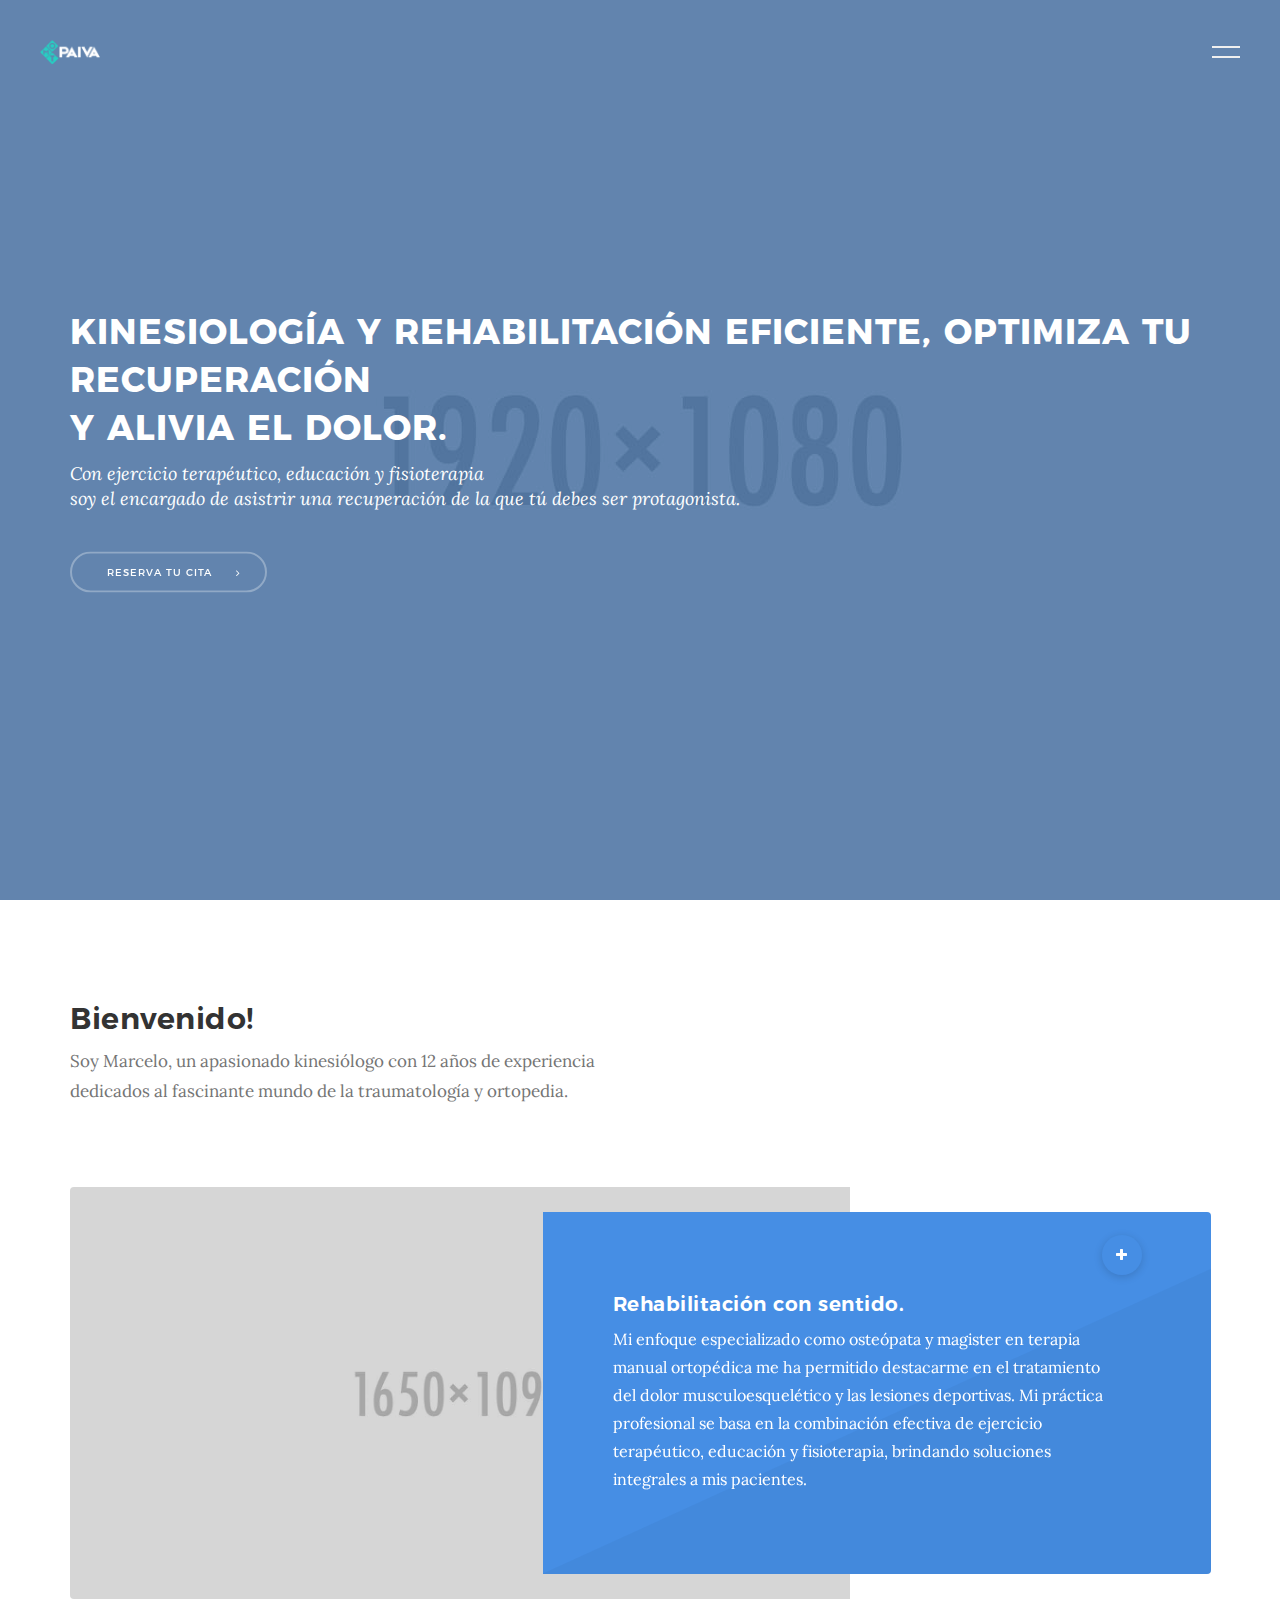
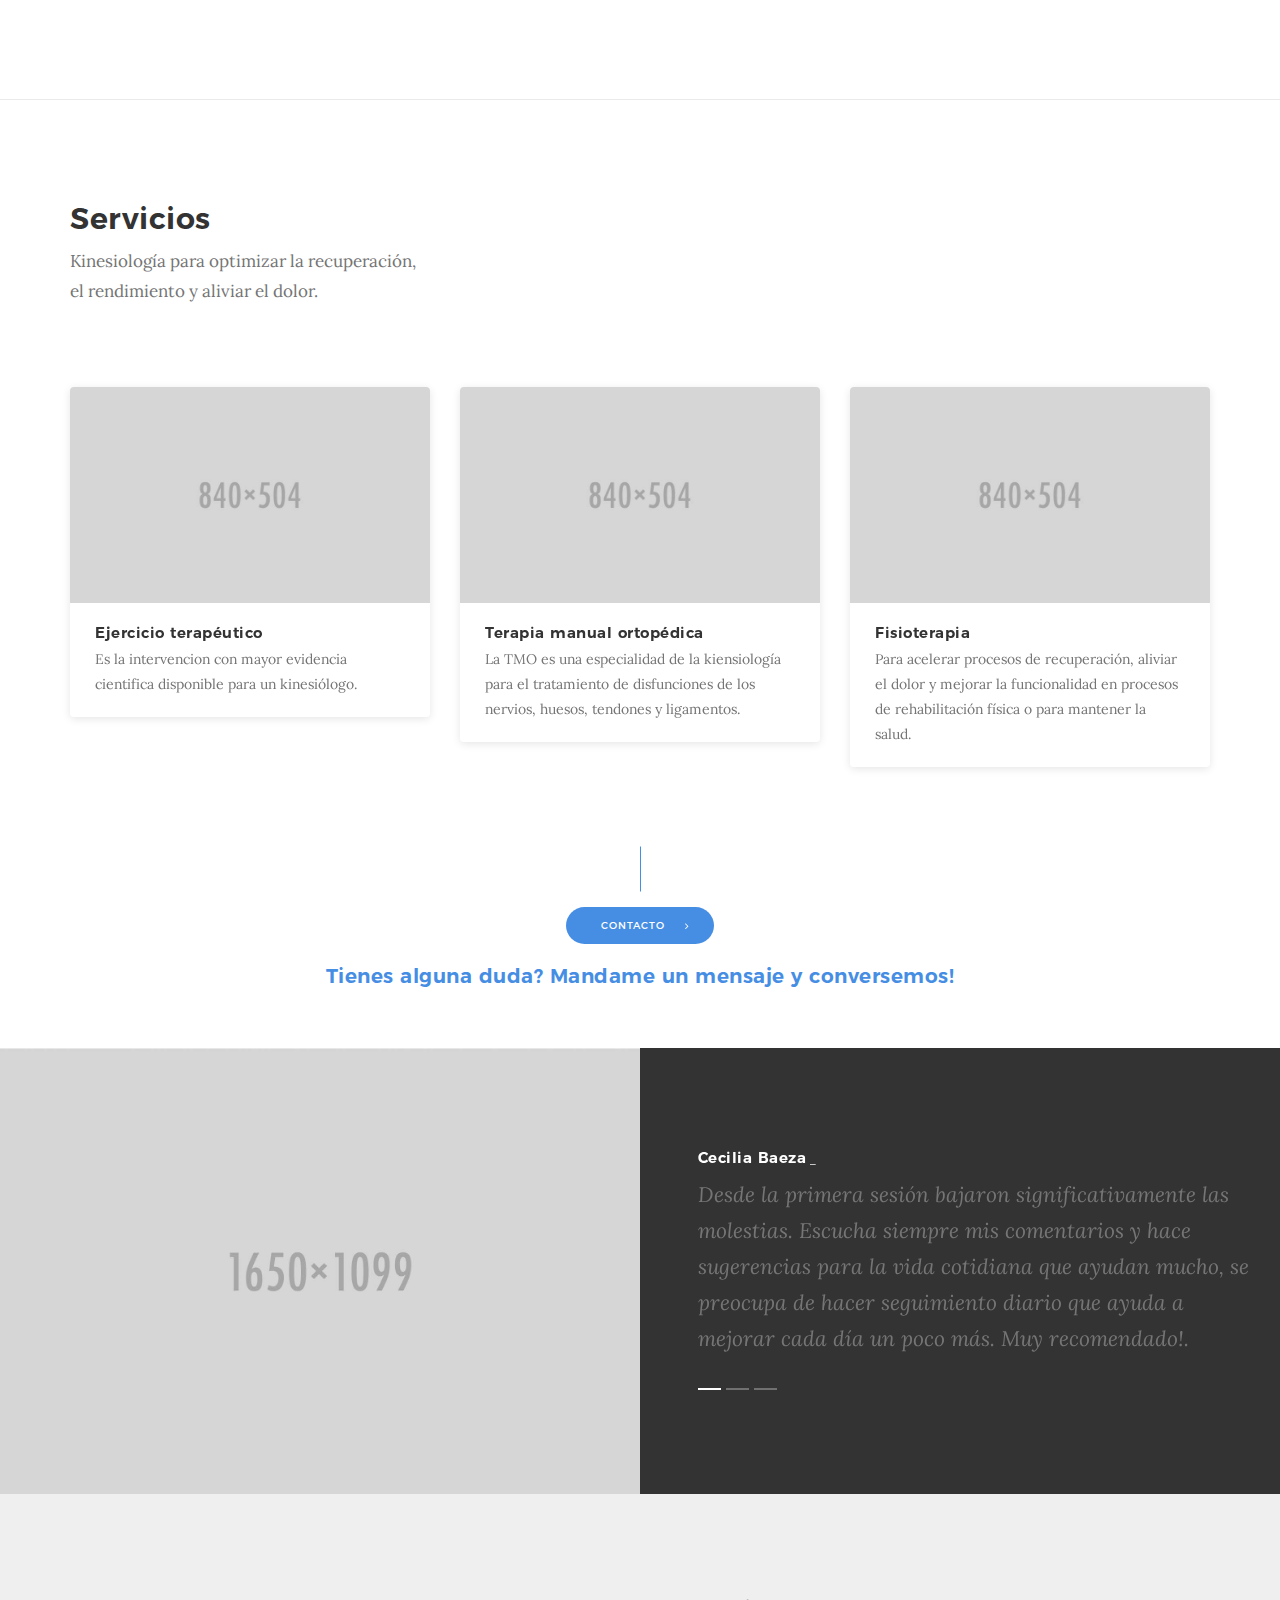
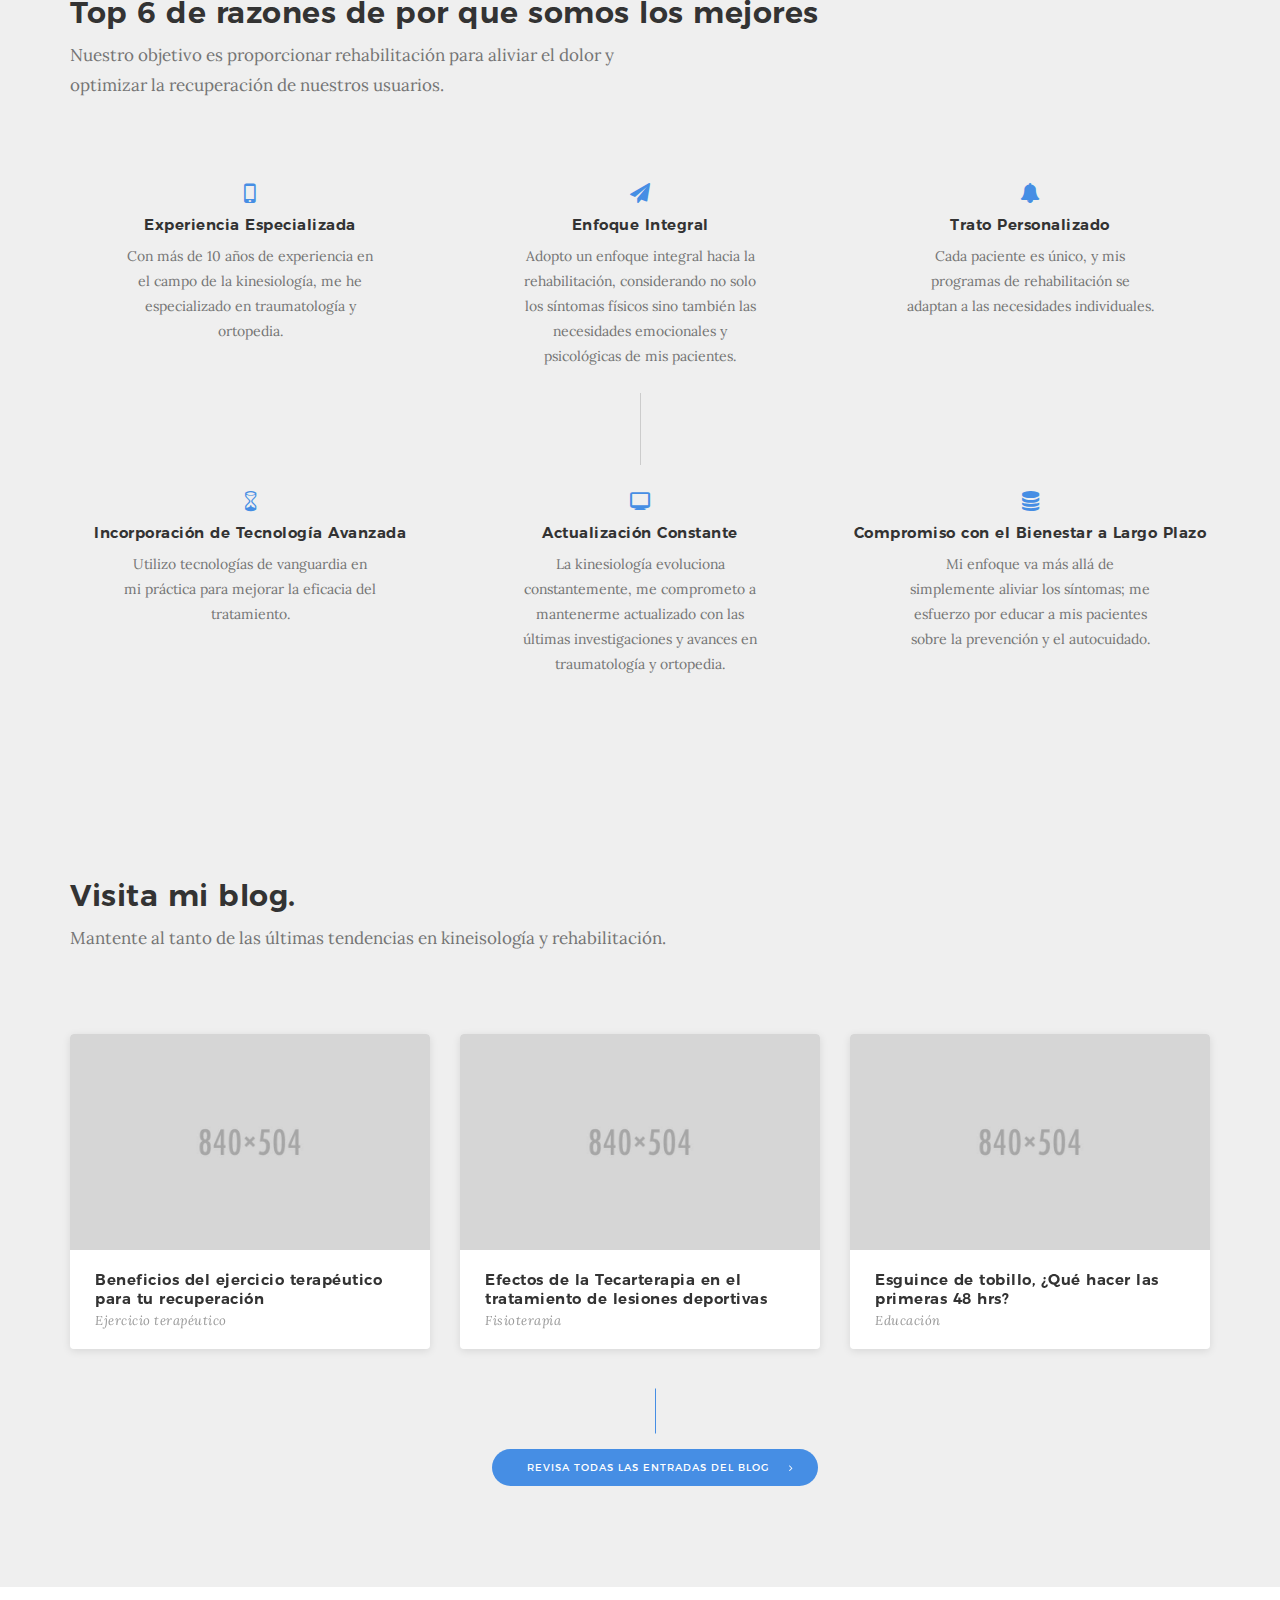
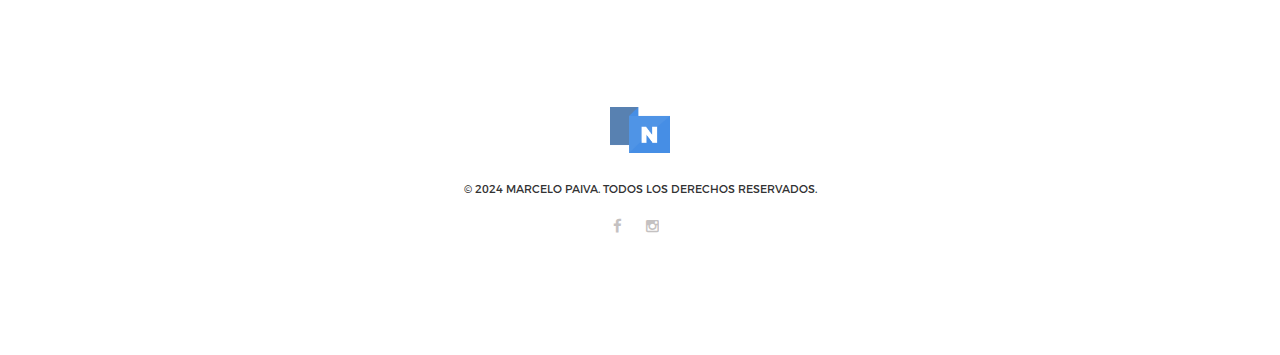
==== index.html @ 10456262 "first commit" ====
<!DOCTYPE html>
<html lang="en">

<head>
   <!-- Metas -->
   <meta charset="utf-8">
   <title>Kinesiólogo Marcelo Paiva</title>
   <meta name="description" content="kinesiología y rehabilitación con sentido">
   <meta name="viewport" content="width=device-width, initial-scale=1">
   <!-- Css -->
   <link href="css/bootstrap.css" rel="stylesheet" type="text/css" media="all" />
   <link href="css/base.css" rel="stylesheet" type="text/css" media="all" />
   <link href="css/main.css" rel="stylesheet" type="text/css" media="all" />
   <link href="css/owl-carousel/owl.carousel.css" rel="stylesheet" media="all" />
   <link href="css/owl-carousel/owl.theme.css" rel="stylesheet" media="all" />
   <link href="css/venobox.css" type="text/css" rel="stylesheet" media="all" />
   <link href="css/fonts.css" rel="stylesheet" type="text/css" media="all" />
</head>

<body class="stop-scroll">

   <!-- Preloader -->
   <div class="loader">
      <!-- Preloader inner -->
      <div class="loader-inner">
         <h4>Cargando...</h4>
      </div>
      <!-- End preloader inner -->
   </div>
   <!-- End preloader-->

   <!--Wrapper-->
   <div id="wrapper">
      <!--Inner wrapper-->
      <div class="inner-wrapper">
         <div class="mask-canvas"></div>
         <!--Offset navigation-->
         <aside class="offest-nav-canvas ">
            <!--Main navigation-->
            <nav class="main-nav">
               <ul class="menu">
                  <li><a href="index.html">Home</a></li>
                  <li><a href="about.html">Acerca de</a></li>
                  <li><a href="services.html">Servicios</a></li>
                  <li><a href="portfolio.html">Portafolio</a></li>
                  <li><a href="contact.html">Contacto</a></li>
               </ul>
            </nav>
            <!--End main navigation-->
            <!--Socials navigation-->
            <div class="socials-nav">
               <ul class="socials">
                  <li><a href="#"><i class="icon-facebook"></i></a></li>
                  <li><a href="#"><i class="icon-vimeo"></i></a></li>
                  <li><a href="#"><i class="icon-twitter"></i></a></li>
                  <li><a href="#"><i class="icon-instagram"></i></a></li>
               </ul>
            </div>
            <!--End socials navigation-->
         </aside>
         <!--End offset navigation-->

         <!--Hero section-->
         <section class="hero index">
            <!--Header-->
            <header class="header">
               <div class="logo left-part">
                  <a href="index.html">
                     <img alt="" src="img/logo/logo.png">
                  </a>
               </div>
               <div class="toggle-navigation right-part">
                  <div class="toggle-nav-canvas">
                     <a href="#">
                        <div class="lines"></div>
                     </a>
                  </div>
               </div>
            </header>
            <!--End header-->
            <!--Inner hero-->
            <div class="inner-hero">
               <!--Video-->
               <div class="video">
                  <video autoplay loop class="fillWidth" id="video" poster="img/site/next-poster.jpg">
                     <source src="video/next.webm" type="video/webm">
                     <source src="video/next.ogv" type="video/ogg">
                     <source src="video/nex.mp4" type="video/mp4">
                  </video>
               </div>
               <!--End video-->
               <!--Overlay-->
               <div class="overlay-hero"></div>
               <!--End overlay-->
               <!--Container-->
               <div class="container hero-text index">
                  <!--Row-->
                  <div class="row">
                     <div class="col-sm-12 ">
                        <h1 class="mb-10 uppercase">kinesiología y rehabilitación <span>eficiente, </span>optimiza tu
                           recuperación
                           <br>
                           y alivia el <span>dolor</span>.
                        </h1>
                        <p>Con ejercicio terapéutico, educación y fisioterapia <br>
                           soy el encargado de asistrir una recuperación de la que tú debes ser protagonista.
                        </p>
                        <a class="but brd mt-40" href="#">Reserva tu cita <span class="arrow left"><i
                                 class="icon-angle-right"></i></span></a>
                     </div>
                  </div>
                  <!--End row-->
               </div>
               <!--End container-->
            </div>
            <!--End inner hero-->
         </section>
         <!--End hero section-->

         <!--About  section-->
         <section class="about pt-100 pb-20">
            <!--Container-->
            <div class="container">
               <!--Row-->
               <div class="row">
                  <div class="col-sm-12 ">
                     <div class="main-lead mb-80">
                        <h3 class="mb-10">Bienvenido!</h3>
                        <p>Soy Marcelo, un apasionado kinesiólogo con 12 años de experiencia <br>
                           dedicados al fascinante mundo de la traumatología y ortopedia.
                        </p>
                     </div>
                  </div>
               </div>
               <!--End row-->
            </div>
            <!--End container-->
            <!--Container-->
            <div class="container inline-content split-container">
               <!--Row-->
               <div class="row">
                  <div class="col-md-8 img-content radius">
                     <div class="img-block">
                        <div class="background-img">
                           <img alt="" src="img/site/1.jpg">
                        </div>
                     </div>
                  </div>
                  <div class="col-md-7 col-md-push-5 intro-content push-right">
                     <div class="inner-content">
                        <h2 class="mb-10">Rehabilitación con sentido.</h2>
                        <p>Mi enfoque especializado como osteópata y magister en terapia manual ortopédica me ha
                           permitido destacarme en el tratamiento del dolor musculoesquelético y las lesiones deportivas.
                           Mi práctica profesional se basa en la combinación efectiva de ejercicio terapéutico, educación y
                           fisioterapia, brindando soluciones integrales a mis pacientes.</p>
                        <a class="plus-btn" href="about.html"><i class="icon-plus"></i></a>
                     </div>
                  </div>
               </div>
               <!--End row-->
            </div>
            <!--End container-->
            <hr class="mt-100 mb-100">
            <!--Container-->
            <div class="container">
               <!--Row-->
               <div class="row">
                  <div class="col-sm-12 ">
                     <div class="main-lead mb-80">
                        <h3 class="mb-10">Servicios</h3>
                        <p>Kinesiología para optimizar la recuperación, <br>
                           el rendimiento y aliviar el dolor.
                        </p>
                     </div>
                  </div>
               </div>
               <!--End row-->
            </div>
            <!--End container-->
            <!--Container-->
            <div class="container inline-content">
               <!--Row-->
               <div class="row">
                  <div class="col-sm-4">
                     <!--box-->
                     <div class="box">
                        <div class="box-img">
                           <img src="img/site/2.jpg" alt="">
                        </div>
                        <div class="box-content">
                           <h3 class="mb-5">Ejercicio terapéutico </h3>
                           <p>Es la intervencion con mayor evidencia cientifica disponible para un kinesiólogo.</p>
                        </div>
                        <a class="link" href="services.html"></a>
                        <a class="more" href="services.html">
                           <span>
                              <i class="icon-plus"></i>
                           </span>
                        </a>
                     </div>
                     <!--End box-->
                  </div>
                  <div class="col-sm-4">
                     <!--box-->
                     <div class="box">
                        <div class="box-img">
                           <img src="img/site/3.jpg" alt="">
                        </div>
                        <div class="box-content">
                           <h3 class="mb-5">Terapia manual ortopédica</h3>
                           <p>La TMO es una especialidad de la kiensiología para el tratamiento de disfunciones de los nervios, huesos, tendones y ligamentos.</p>
                        </div>
                        <a class="link" href="services.html"></a>
                        <a class="more" href="services.html">
                           <span>
                              <i class="icon-plus"></i>
                           </span>
                        </a>
                     </div>
                     <!--End box-->
                  </div>
                  <div class="col-sm-4">
                     <!--box-->
                     <div class="box">
                        <div class="box-img">
                           <img src="img/site/4.jpg" alt="">
                        </div>
                        <div class="box-content">
                           <h3 class="mb-5">Fisioterapia</h3>
                           <p>Para acelerar procesos de recuperación, aliviar el dolor y mejorar la funcionalidad en procesos de rehabilitación física o para mantener la salud.</p>
                        </div>
                        <a class="link" href="services.html"></a>
                        <a class="more" href="services.html">
                           <span>
                              <i class="icon-plus"></i>
                           </span>
                        </a>
                     </div>
                     <!--End box-->
                  </div>
               </div>
               <!--End row-->
            </div>
            <!--End container-->
         </section>
         <!--End about  section-->

         <!--Quote section-->
         <section class="quote quote-content text-center mt-80 mb-60">
            <!--Container-->
            <div class="container">
               <!--Row-->
               <div class="row">
                  <div class="quote-box">
                     <div class="col-md-12">
                        <a class="but opc mt-40 line" href="#">Contacto<span class="arrow left"><i
                                 class="icon-angle-right"></i></span></a>
                        <h4 class="mt-20">Tienes alguna duda? Mandame un mensaje y conversemos!</h4>
                     </div>
                  </div>
               </div>
               <!--End row-->
            </div>
            <!--End container-->
         </section>
         <!--End quote section-->

         <!--Testimonials section-->
         <section class="testimonials split-container">
            <div class="img-content col-md-6  absolute-left">
               <div class="background-img">
                  <img alt="" src="img/site/5.jpg" />
               </div>
            </div>
            <div class="col-md-6 col-md-push-6 pt-100 pb-100 bg-dark">
               <!--Split push-->
               <div class="split-push">
                  <ul id="testimonial-carousel">
                     <li>
                        <div class="block-quote">
                           <h6 class=" mb-10">Cecilia Baeza<span> &lowbar; </span></h6>
                           <blockquote>Desde la primera sesión bajaron significativamente las molestias. Escucha siempre mis comentarios y hace sugerencias para la vida cotidiana que ayudan mucho, se preocupa de hacer seguimiento diario que ayuda a mejorar cada día un poco más. Muy recomendado!. </blockquote>
                        </div>
                     </li>
                     <li>
                        <div class="block-quote">
                           <h6 class=" mb-10">Juan Felipe Beneyto<span> &lowbar; </span></h6>
                           <blockquote>Excelente experiencia! No solo por la gran atención y la estructura tecnológica . Marcelo también hace seguimiento y apoyo post terapia para asegurar buenos resultados e incorporarse rápidamente a los deportes o vida cotidiana. </blockquote>
                        </div>
                     </li>
                     <li>
                        <div class="block-quote">
                           <h6 class=" mb-10">Hudson Oliveira da Silva<span> &lowbar; </span></h6>
                           <blockquote>Marcelo es un excelente profesional y me viene ayudando mucho con mis lesiones lumbares. Siempre al día con distintas técnicas y con un seguimiento impresionante. Recomiendo sin dudas su trabajo. </blockquote>
                        </div>
                     </li>
                  </ul>
               </div>
               <!--End split push-->
            </div>
         </section>
         <!--End testimonials section-->

         <!--Expertise section-->
         <section class="expertise bg-grey pt-100 pb-100">
            <!--Container-->
            <div class="container">
               <!--Row-->
               <div class="row">
                  <div class="col-sm-12 ">
                     <div class="main-lead mb-80">
                        <h3 class="mb-10">Top 6 de razones de por que somos los mejores</h3>
                        <p>Nuestro objetivo es proporcionar rehabilitación para aliviar el dolor y
                           <br>optimizar la recuperación de nuestros usuarios.
                        </p>
                     </div>
                  </div>
               </div>
               <!--End row-->
            </div>
            <!--End container-->
            <!--Container-->
            <div class="container">
               <!--Row-->
               <div class="row">
                  <div class="col-sm-4">
                     <div class="expertise-block text-center">
                        <i class="icon-mobile-1"></i>
                        <h6 class="mb-10">Experiencia Especializada</h6>
                        <p>Con más de 10 años de experiencia en el campo de la kinesiología, me he especializado en traumatología y ortopedia.</p>
                     </div>
                  </div>
                  <div class="col-sm-4">
                     <div class="expertise-block text-center">
                        <i class="icon-paper-plane"></i>
                        <h6 class="mb-10">Enfoque Integral</h6>
                        <p>Adopto un enfoque integral hacia la rehabilitación, considerando no solo los síntomas físicos sino también las necesidades emocionales y psicológicas de mis pacientes.</p>
                     </div>
                  </div>
                  <div class="col-sm-4">
                     <div class="expertise-block text-center">
                        <i class="icon-bell-alt"></i>
                        <h6 class="mb-10">Trato Personalizado</h6>
                        <p>Cada paciente es único, y mis programas de rehabilitación se adaptan a las necesidades individuales.</p>
                     </div>
                  </div>
               </div>
               <!--End row-->
            </div>
            <!--End container-->
            <!--Container-->
            <div class="container">
               <!--Row-->
               <div class="row">
                  <div class="col-md-12">
                     <div class='separator-line large clearfix mt-60 mb-60'></div>
                  </div>
               </div>
               <!--End row-->
            </div>
            <!--End container-->
            <!--Container-->
            <div class="container">
               <!--Row-->
               <div class="row">
                  <div class="col-sm-4">
                     <div class="expertise-block text-center">
                        <i class="icon-hourglass"></i>
                        <h6 class="mb-10">Incorporación de Tecnología Avanzada</h6>
                        <p>Utilizo tecnologías de vanguardia en mi práctica para mejorar la eficacia del tratamiento.</p>
                     </div>
                  </div>
                  <div class="col-sm-4">
                     <div class="expertise-block text-center">
                        <i class="icon-monitor"></i>
                        <h6 class="mb-10">Actualización Constante</h6>
                        <p>La kinesiología evoluciona constantemente, me comprometo a mantenerme actualizado con las últimas investigaciones y avances en traumatología y ortopedia.</p>
                     </div>
                  </div>
                  <div class="col-sm-4">
                     <div class="expertise-block text-center">
                        <i class="icon-database"></i>
                        <h6 class="mb-10">Compromiso con el Bienestar a Largo Plazo</h6>
                        <p>Mi enfoque va más allá de simplemente aliviar los síntomas; me esfuerzo por educar a mis pacientes sobre la prevención y el autocuidado.</p>
                     </div>
                  </div>
               </div>
               <!--End row-->
            </div>
            <!--End container-->
         </section>
         <!--End expertise section-->

         <!--Portfolio section-->
         <section class="portfolio bg-grey pt-100 pb-100">
            <!--Container-->
            <div class="container">
               <!--Row-->
               <div class="row">
                  <div class="col-sm-12 ">
                     <div class="main-lead mb-80">
                        <h3 class="mb-10">Visita mi blog.</h3>
                        <p>Mantente al tanto de las últimas tendencias en kineisología y rehabilitación.</p>
                     </div>
                  </div>
               </div>
               <!--End row-->
            </div>
            <!--End container-->
            <!--Container-->
            <div class="container ">
               <!--Row-->
               <div class="row">
                  <div class="col-sm-4">
                     <!--box-->
                     <div class="box work">
                        <div class="box-img">
                           <img src="img/portfolio/1.jpg" alt="">
                        </div>
                        <div class="box-content">
                           <h3>Beneficios del ejercicio terapéutico para tu recuperación<span>Ejercicio terapéutico</span></h3>
                        </div>
                        <a class="link" href="portfolio_single.html"></a>
                        <a class="venobox more" href="img/portfolio/1.jpg">
                           <span>
                              <i class="icon-search-6"></i>
                           </span>
                        </a>
                     </div>
                     <!--End box-->
                  </div>
                  <div class="col-sm-4">
                     <!--box-->
                     <div class="box work">
                        <div class="box-img">
                           <img src="img/portfolio/2.jpg" alt="">
                        </div>
                        <div class="box-content">
                           <h3>Efectos de la Tecarterapia en el tratamiento de lesiones deportivas<span>Fisioterapia</span></h3>
                        </div>
                        <a class="link" href="portfolio_single.html"></a>
                        <a class="venobox more" href="img/portfolio/2.jpg">
                           <span>
                              <i class="icon-search-6"></i>
                           </span>
                        </a>
                     </div>
                     <!--End box-->
                  </div>
                  <div class="col-sm-4">
                     <!--box-->
                     <div class="box work">
                        <div class="box-img">
                           <img src="img/portfolio/3.jpg" alt="">
                        </div>
                        <div class="box-content ">
                           <h3>Esguince de tobillo, ¿Qué hacer las primeras 48 hrs?<span>Educación</span>
                        </a>
                     </div>
                     <!--End box-->
                  </div>
               </div>
               <!--End row-->
            </div>
            <!--End container-->
            <!--Container-->
            <div class="container ">
               <!--Row-->
               <div class="row">
                  <div class="col-md-12 text-center">
                     <a class="but opc  mt-100 line" href="portfolio.html">Revisa todas las entradas del blog<span class="arrow left"><i
                              class="icon-angle-right"></i></span></a>
                  </div>
               </div>
               <!--End row-->
            </div>
            <!--End container-->
         </section>
         <!--End porfolio section-->

         <!--Footer-->
         <footer class="footer pt-120 pb-120">
            <a class="plus-btn" href="#top"><i class="icon-up-open"></i></a>
            <!--Container-->
            <div class="container ">
               <!--Row-->
               <div class="row">
                  <div class="col-md-12 text-center">
                     <div class="logo left-part">
                        <img alt="" src="img/logo.png">
                     </div>
                     <p class="mt-10">© 2024 Marcelo Paiva. Todos los derechos reservados.</p>
                     <ul class="socials mt-15">
                        <li><a href="https://www.facebook.com/kinepaiva/"><i class="icon-facebook"></i></a></li>
                        <li><a href="https://www.instagram.com/kinepaiva/"><i class="icon-instagram"></i></a></li>
                     </ul>
                  </div>
               </div>
               <!--End row-->
            </div>
            <!--End container-->
         </footer>
         <!--End footer-->

      </div>
      <!--End inner wrapper-->
   </div>
   <!-- End wrapper-->
   <!--Javascript-->
   <script src="js/jquery-1.12.4.min.js" type="text/javascript"></script>
   <script src="js/owl.carousel.js" type="text/javascript"></script>
   <script src="js/venobox.min.js" type="text/javascript"></script>
   <script src="js/script.js" type="text/javascript"></script>
   <!-- Google analytics -->
   <!-- End google analytics -->
</body>

</html>
---- css/base.css ----
/* Table of Content
==================================================
	1.Reset & Basics
	2.Basic Styles
	3.Typography
	4.Links
	5.Misc


/* Reset & Basics (Inspired by E. Meyers) */

*,
*:before,
*:after {
    -moz-box-sizing: border-box;
    -webkit-box-sizing: border-box;
    -ms-box-sizing: border-box;
    -o-box-sizing: border-box;
}
* {
    margin: 0;
    padding: 0;
}
html,
body,
div,
span,
applet,
object,
iframe,
h1,
h2,
h3,
h4,
h5,
h6,
p,
blockquote,
pre,
a,
abbr,
acronym,
address,
big,
cite,
code,
dfn,
em,
img,
ins,
kbd,
q,
s,
samp,
small,
strike,
strong,
sub,
sup,
tt,
var,
b,
u,
i,
center,
dl,
dt,
dd,
ol,
ul,
li,
fieldset,
form,
label,
legend,
table,
caption,
tbody,
tfoot,
thead,
tr,
th,
td,
article,
aside,
canvas,
details,
embed,
figure,
figcaption,
footer,
header,
hgroup,
menu,
nav,
output,
ruby,
section,
summary,
time,
mark,
audio,
video {
    margin: 0;
    padding: 0;
    border: 0;
    font-size: 100%;
    font: inherit;
    vertical-align: baseline;
    text-decoration: none;
}
article,
aside,
details,
figcaption,
figure,
footer,
header,
hgroup,
menu,
nav,
section {
    display: block;
}
ol,
ul {
    list-style: none;
}
blockquote,
q {
    quotes: none;
}
blockquote:before,
blockquote:after,
q:before,
q:after {
    content: '';
    content: none;
}
table {
    border-collapse: collapse;
    border-spacing: 0;
}
a,
a:hover,
a:active,
a:visited,
a:focus {
    text-decoration: none;
}
img {
    display: inline-block;
    vertical-align: middle;
    height: auto;
    max-width: 100%;
}
#map img {
    max-width: none;
}
a:focus {
    outline: 0;
}
iframe {
    width: 100%;
    frameborder: 0;
    display: inline-block;
}
/* End reset & basics (Inspired by E. Meyers) */


/*Basic Styles*/

body {
    background: #dddddd;
    font-family: "Lora-Regular", "Helvetica", "Arial", sans-serif;
    color: #757575;
    margin: 0;
    height: 100%;
    font-size: 14px;
}
.stop-scroll {
    overflow: hidden;
}
/*End basic styles*/


/* Typography and #Common style*/

h1,
h2,
h3,
h4,
h5,
h6 {
    color: #333333;
    letter-spacing: .5px;
}
h1,
h2,
h3,
h4,
h5,
h6,
.quote-content h4,
.block-table .table ul > li > span,
.fact h3,
.block-details ul li span {
    font-family: 'Montserrat-SemiBold', "Helvetica", "Arial", sans-serif;
}
.share-project h4 {
    font-family: 'Montserrat-Medium', "Helvetica", "Arial", sans-serif;
}
.menu > li,
.but,
.intro-content.relative h6,
.block-quote h6 span,
.block-table .table ul > li,
.team-info h6 span,
.skills-list h4,
.percentage span,
.social-project li,
.footer p {
    font-family: 'Montserrat-Regular', "Helvetica", "Arial", sans-serif;
}
.hero-text h1 {
    font-family: 'Montserrat-Bold', "Helvetica", "Arial", sans-serif;
}
.fact h3 span,
.process-block h6 span,
.box.work h3 span,
.loader-inner h4,
.block-price span.price,
.process-block span.big-digit {
    font-family: "Lora-Regular", "Helvetica", "Arial", sans-serif;
}
.loader-inner h4,
.hero-text p,
.block-quote blockquote,
.block-price span.per,
.fact h3 span,
.process-block h6 span,
.box.work h3 span,
.filter li,
.contact-block p {
    font-family: 'Lora-Italic', "Helvetica", "Arial", sans-serif;
}
em {
    font-style: italic;
}
strong {
    color: #2a2a2a;
}
small {
    font-size: 80%;
}
p {
    line-height: 25px;
    -webkit-transform: translateY(0);
    -moz-transform: translateY(0);
    -ms-transform: translateY(0);
    -o-transform: translateY(0);
}
.main-lead h3 {
    font-size: 30px;
}
.main-lead p {
    font-size: 17px;
    line-height: 30px;
}
.uppercase {
    text-transform: uppercase;
}
.inner-content {
    position: relative;
}
.brd_b {
    border-bottom: 1px solid #efefef;
}
.box {
    box-shadow: 0 2px 8px rgba(0, 0, 0, 0.1);
    -webkit-box-shadow: 0 2px 8px rgba(0, 0, 0, 0.1);
    -ms-box-shadow: 0 2px 8px rgba(0, 0, 0, 0.1);
    -moz-box-shadow: 0 2px 8px rgba(0, 0, 0, 0.1);
    -o-box-shadow: 0 2px 8px rgba(0, 0, 0, 0.1);
    background: #ffffff;
    border-radius: 4px;
    -webkit-border-radius: 4px;
    position: relative;
    overflow: hidden;
}
.box:hover {
    box-shadow: 0 5px 25px rgba(0, 0, 0, 0.1);
    -webkit-box-shadow: 0 5px 25px rgba(0, 0, 0, 0.1);
    -ms-box-shadow: 0 5px 25px rgba(0, 0, 0, 0.1);
    -moz-box-shadow: 0 5px 25px rgba(0, 0, 0, 0.1);
    -o-box-shadow: 0 5px 25px rgba(0, 0, 0, 0.1);
    transform: translateY(-1px);
    -webkit-transform: translateY(-1px);
    -ms-transform: translateY(-1px);
    -moz-transform: translateY(-1px);
    -o-transform: translateY(-1px);
}
.box.disable:hover {
    box-shadow: 0 2px 8px rgba(0, 0, 0, 0.1);
    -webkit-box-shadow: 0 2px 8px rgba(0, 0, 0, 0.1);
    transform: none;
    -webkit-transform: none;
    -ms-transform: none;
}
.box a.link {
    bottom: 0;
    left: 0;
    position: absolute;
    right: 0;
    top: 0;
    display: block;
    height: 100%;
    widows: 100%;
    background: #ffffff;
    opacity: 0;
}
.box a.more {
    background-color: #468ee4;
    border-radius: 50px;
    -webkit-border-radius: 50px;
    color: #ffffff;
    height: 40px;
    width: 40px;
    line-height: 42px;
    position: absolute;
    right: 0px;
    text-align: center;
    top: 30px;
    font-size: 12px;
    opacity: 0;
}
.box:hover a.more {
    right: 30px;
    opacity: 1;
}
.box.disable:hover a.more {
    right: 0px;
    opacity: 0;
}
.box-content {
    padding: 20px 25px;
}
.box-content p {
    transform: translate(0);
    -webkit-transform: translate(0);
    -moz-transform: translate(0);
    -ms-transform: translate(0);
    -o-transform: translate(0);
}
.box-content h3 {
    font-size: 15px;
    margin-right: 0 !important;
}
.separator-line {
    position: relative;
}
.separator-line:before {
    background: #cccccc;
    content: "";
    height: 72px;
    left: 50%;
    position: absolute;
    transform: translate(0%, -50%);
    -webkit-transform: translate(0%, -50%);
    -moz-transform: translate(0%, -50%);
    -ms-transform: translate(0%, -50%);
    -o-transform: translate(0%, -50%);
    width: 1px;
}
.separator-line.large:before {
    height: 72px;
    transform: translate(0%, -50%);
    -webkit-transform: translate(0%, -50%);
    -moz-transform: translate(0%, -50%);
    -ms-transform: translate(0%, -50%);
    -o-transform: translate(0%, -50%);
}
.separator-line.medium:before {
    height: 33px;
    background: #ffffff;
    transform: translate(0%, -50%);
    -webkit-transform: translate(0%, -50%);
    -moz-transform: translate(0%, -50%);
    -ms-transform: translate(0%, -50%);
    -o-transform: translate(0%, -50%);
}
input[type="text"]::-moz-placeholder,
input[type="email"]::-moz-placeholder,
textarea::-moz-placeholder,
input[type="text"]::-ms-placeholder,
input[type="email"]::-ms-placeholder,
textarea::-ms-placeholder {
    color: #999999;
}
section {
    position: relative;
}
.indent {
    text-indent: -999px;
    display: none;
}
/* End typography and common style*/


/*Links*/

a,
input[type="text"],
textarea,
nav.main-nav ul,
.lines:before,
.contact-form .submit,
.reply-form .submit,
.owl-page span,
.arrow,
.offest-nav-canvas,
.team-info,
.box,
.box a.more,
.team-socials,
.team-info h6,
.vbox-close,
.table,
.header .toggle-navigation .lines:after,
.header .toggle-navigation .lines:before {
    transition: all 0.3s ease 0s;
    -webkit-transition: all 0.3s ease 0s;
    -moz-transition: all 0.3s ease 0s;
    -ms-transition: all 0.3s ease 0s;
    -o-transition: all 0.3s ease 0s;
    -webkit-transform: translateZ(0);
    -moz-transform: translateZ(0);
    -ms-transform: translateZ(0);
    -o-transform: translateZ(0);
}
.but {
    padding: 12px 35px;
    text-transform: uppercase;
    display: inline-block;
    font-size: 10px;
    letter-spacing: 1px;
    border-radius: 40px;
    -webkit-border-radius: 40px;
    position: relative;
}
.but.line:before {
    background: #468ee4;
    content: "";
    height: 45px;
    left: 50%;
    position: absolute;
    top: -38px;
    transform: translate(0%, -50%);
    -webkit-transform: translate(0%, -50%);
    -moz-transform: translate(0%, -50%);
    -ms-transform: translate(0%, -50%);
    width: 1px;
}
.but.brd-o.line:before {
    background: #cccccc;
}
.but.brd {
    color: #ffffff;
    border: 2px solid rgba(255, 255, 255, .3);
}
.but.brd-o {
    color: #468ee4;
    border: 2px solid #468ee4;
}
.but.opc {
    color: #ffffff;
    border: none;
    background: #468ee4;
}
.but i {
    position: relative;
}
.but .arrow.left i {
    left: 15px;
}
.but .arrow.right i {
    right: 15px;
}
.but span {
    display: inline-block;
}
a:hover .arrow.left {
    transform: translate3d(6px, 0px, 0px);
    -ms-transform: translate3d(6px, 0px, 0px);
    -webkit-transform: translate3d(6px, 0px, 0px);
    -moz-transform: translate3d(6px, 0px, 0px);
}
a:hover .arrow.right {
    transform: translate3d(-6px, 0px, 0px);
    -ms-transform: translate3d(-6px, 0px, 0px);
    -webkit-transform: translate3d(-6px, 0px, 0px);
    -moz-transform: translate3d(-6px, 0px, 0px);
}
/*End links*/


/*Misc */

.pt-10 {
    padding-top: 10px !important;
}
.pb-10 {
    padding-bottom: 10px !important;
}
.pt-15 {
    padding-top: 15px !important;
}
.pb-15 {
    padding-bottom: 15px !important;
}
.pt-20 {
    padding-top: 20px !important;
}
.pb-20 {
    padding-bottom: 20px !important;
}
.pt-30 {
    padding-top: 30px !important;
}
.pb-30 {
    padding-bottom: 30px !important;
}
.pt-40 {
    padding-top: 40px !important;
}
.pb-40 {
    padding-bottom: 40px !important;
}
.pt-50 {
    padding-top: 50px !important;
}
.pb-50 {
    padding-bottom: 50px !important;
}
.pt-60 {
    padding-top: 60px !important;
}
.pb-60 {
    padding-bottom: 60px !important;
}
.pt-70 {
    padding-top: 70px !important;
}
.pb-70 {
    padding-bottom: 70px !important;
}
.pt-80 {
    padding-top: 80px !important;
}
.pb-80 {
    padding-bottom: 80px !important;
}
.pt-100 {
    padding-top: 100px !important;
}
.pb-100 {
    padding-bottom: 100px !important;
}
.pt-120 {
    padding-top: 120px !important;
}
.pb-120 {
    padding-bottom: 120px !important;
}
.pt-140 {
    padding-top: 140px !important;
}
.pb-140 {
    padding-bottom: 140px !important;
}
.pt-150 {
    padding-top: 150px !important;
}
.pb-150 {
    padding-bottom: 150px !important;
}
.pt-160 {
    padding-top: 160px !important;
}
.pb-160 {
    padding-bottom: 160px !important;
}
.mt-5 {
    margin-top: 5px !important;
}
.mb-5 {
    margin-bottom: 5px !important;
}
.mt-10 {
    margin-top: 10px !important;
}
.mb-10 {
    margin-bottom: 10px !important;
}
.mt-15 {
    margin-top: 15px !important;
}
.mb-15 {
    margin-bottom: 15px !important;
}
.mt-20 {
    margin-top: 20px !important;
}
.mb-20 {
    margin-bottom: 20px !important;
}
.mt-30 {
    margin-top: 30px !important;
}
.mb-30 {
    margin-bottom: 30px !important;
}
.mt-40 {
    margin-top: 40px !important;
}
.mb-40 {
    margin-bottom: 40px !important;
}
.mt-50 {
    margin-top: 50px !important;
}
.mb-50 {
    margin-bottom: 50px !important;
}
.mt-60 {
    margin-top: 60px !important;
}
.mb-60 {
    margin-bottom: 60px !important;
}
.mt-70 {
    margin-top: 70px !important;
}
.mb-70 {
    margin-bottom: 70px !important;
}
.mt-80 {
    margin-top: 80px !important;
}
.mb-80 {
    margin-bottom: 80px !important;
}
.mt-90 {
    margin-top: 90px !important;
}
.mb-90 {
    margin-bottom: 90px !important;
}
.mt-100 {
    margin-top: 100px !important;
}
.mb-100 {
    margin-bottom: 100px !important;
}
.mt-150 {
    margin-top: 150px !important;
}
.mb-150 {
    margin-bottom: 150px !important;
}
.mt-200 {
    margin-top: 200px !important;
}
.mb-200 {
    margin-bottom: 200px !important;
}
.bg-white {
    background: #ffffff;
}
.bg-dark {
    background: #333333;
}
.bg-grey {
    background: #efefef;
}
.bg-grey-light {
    background: #fafafa;
}
.pd-r0 {
    padding-right: 0 !important;
}
.pd-l0 {
    padding-left: 0 !important;
}
/*End misc */
---- css/main.css ----
/*
*	NEXT - MINIMAL MULTIPURPOSE HTML TEMPLATE (HTML version)
* 	Copyright 2016
* 	www.mutationmedia.net
* 	Created by : mutationthemes
*
*/


/* Table of Content
==================================================
	1.Preloader
	2.Site wrapper
	3.Aside and navigation
	4.Hero Section
	5.About section
	6.Quote section
	7.Testimonials section
	8.Services section
	9.Pricing section
	10.Client section
	11.Team section
	12.Facts section
	13.Skills section
	14.Process section
	15.Portfolio section
	16.Contact section
	17.Footer
	18.Media queries





/*Preloader*/

.loader {
    background: #ffffff;
    height: 100%;
    left: 0;
    position: fixed;
    right: 0;
    top: 0;
    z-index: 9999;
}
.loader-inner {
    height: 100%;
    left: 0;
    position: absolute;
    top: 50%;
    width: 100%;
    opacity: .9;
    text-align: center;
}
.loader-inner h4 {
    color: #333333;
    font-size: 13px;
    position: relative;
}


/*End preloader*/


/*Site wrapper*/

.wrapper {
    position: relative;
}
.inner-wrapper {
    background-color: #fff;
    margin: 2rem;
    width: inherit;
    backface-visibility: hidden;
    overflow: hidden;
    position: relative;
}


/*End site wrapper*/


/*Aside and navigation*/

.offest-nav-canvas {
    backface-visibility: hidden;
    background: #ffffff;
    bottom: 0;
    box-sizing: content-box;
    height: 100%;
    position: absolute;
    right: 0;
    top: 0;
    transform: translate3d(320px, 0px, 0px);
    -webkit-transform: translate3d(320px, 0px, 0px);
    -moz-transform: translate(320px, 0px);
    -moz-transform: translate3d(320px, 0px, 0px);
    -ms-transform: translate3d(320px, 0px, 0px);
    -ms-transform: translate(320px, 0px);
    width: 320px;
    z-index: 1001;
}
.mask-overlap .mask-canvas {
    backface-visibility: hidden;
    bottom: 0;
    cursor: pointer;
    display: block;
    left: 0;
    position: absolute;
    right: 0;
    top: 0;
    z-index: 1000;
}
.mask-canvas {
    background: rgba(45, 97, 158, 0.7) !important;
}
.offest-nav-canvas.show-nav {
    transform: translate3d(0px, 0px, 0px);
    -webkit-transform: translate3d(0px, 0px, 0px);
    -moz-transform: translate(0px, 0px);
    -moz-transform: translate3d(0px, 0px, 0px);
    -ms-transform: translate3d(0px, 0px, 0px);
    -ms-transform: translate(0, 0px);
}
.menu {
    padding: 70px 50px 35px 50px;
}
.menu > li {
    font-size: 10px;
    letter-spacing: 0;
    position: relative;
}
.menu > li > a {
    color: #333333;
    letter-spacing: 1px;
    text-transform: uppercase;
    line-height: 35px;
}
.menu > li > a:hover {
    opacity: .6;
}
.socials-nav .socials {
    padding: 9px 45px 0;
}
.socials > li {
    display: inline-block;
    margin-right: 10px;
}
.socials > li > a {
    color: #9e9898;
    opacity: .6;
}
.socials > li > a:hover {
    opacity: 1;
}
.socials > li > a i {
    font-size: 15px;
}


/*End aside and navigation*/


/* Hero Section*/

section.hero {
    background-color: #2d619e;
    background-position: center center;
    background-repeat: no-repeat;
    background-size: cover;
    margin: 0;
    padding: 0;
    position: relative;
}
section.hero.pages {
    height: 450px;
}
section.hero .video {
    bottom: 0;
    left: 0;
    position: absolute;
    right: 0;
    top: 0;
}
section.hero .video video {
    height: auto;
    left: 50%;
    min-height: 100%;
    min-width: 100%;
    position: absolute;
    top: 50%;
    transform: translate(-50%, -50%);
    -webkit-transform: translate(-50%, -50%);
    -moz-transform: translate(-50%, -50%);
    -ms-transform: translate(-50%, -50%);
    width: auto;
}
section.hero .overlay-hero {
    background-color: rgba(45, 97, 158, 0.7);
    bottom: 0;
    left: 0;
    position: absolute;
    right: 0;
    top: 0;
}
section.hero .inner-hero {
    bottom: 0;
    left: 0;
    overflow: hidden;
    position: absolute;
    right: 0;
    top: 0;
    height: 100%;
}
.header .right-part {
    float: right;
}
.header .left-part {
    float: left;
}
.header .logo {
    display: block;
    height: 60px;
    width: 60px;
    position: fixed;
    z-index: 99;
    margin-left: 40px;
    margin-top: 40px;
}
.hero-text {
    color: #ffffff;
    position: relative;
    text-align: left;
    top: 50%;
    transform: translateY(-50%);
    -webkit-transform: translateY(-50%);
    -moz-transform: translateY(-50%);
    -ms-transform: translateY(-50%);
}
.hero-text h1 {
    font-size: 36px;
    color: #fff;
    line-height: 48px;
    letter-spacing: 1px;
    position: relative;
    display: block;
}
.hero-text h1.line-left:before {
    content: " ";
    position: absolute;
    width: 1px;
    height: 60px;
    background: #ffffff;
    left: -25px;
    top: 50%;
    transform: translate(0%, -50%);
    -webkit-transform: translate(0%, -50%);
    -ms-transform: translate(0%, -50%);
    -moz-transform: translate(0%, -50%);
}
.hero-text p {
    font-size: 18px;
    line-height: 25px;
}
.header .toggle-navigation {
    display: block;
    z-index: 1002;
    margin-right: 40px;
    margin-top: 40px;
    position: relative;
}
.header .toggle-navigation a {
    display: block;
    height: 25px;
    width: 28px;
}
.header .toggle-navigation .lines {
    transform: translate(0px, 10px) rotate(0deg);
    -webkit-transform: translate(0px, 10px) rotate(0deg);
    -ms-transform: translate(0px, 10px) rotate(0deg);
    -moz-transform: translate(0px, 10px) rotate(0deg);
}
.header .toggle-navigation .lines,
.header .toggle-navigation .lines:after,
.header .toggle-navigation .lines:before {
    height: 2px;
    width: 28px;
}
.header .toggle-navigation .lines:after,
.header .toggle-navigation .lines:before {
    content: " ";
    display: block;
}
.header .toggle-navigation .lines:after {
    transform: translate(0px, 4px) rotate(0deg);
    -webkit-transform: translate(0px, 4px) rotate(0deg);
    -ms-transform: translate(0px, 4px) rotate(0deg);
    -moz-transform: translate(0px, 4px) rotate(0deg);
}
.header .toggle-navigation .lines:before {
    transform: translate(0px, -4px) rotate(0deg);
    -webkit-transform: translate(0px, -4px) rotate(0deg);
    -ms-transform: translate(0px, -4px) rotate(0deg);
    -moz-transform: translate(0px, -4px) rotate(0deg);
}
.header .toggle-navigation .toggle-nav-canvas .lines:after,
.header .toggle-navigation .toggle-nav-canvas .lines:before {
    background: #efefef;
}
.header .toggle-navigation.active .lines:after {
    transform: translate(0px, -1px) rotate(45deg);
    -webkit-transform: translate(0px, -1px) rotate(45deg);
    -ms-transform: translate(0px, -1px) rotate(45deg);
    -moz-transform: translate(0px, -1px) rotate(45deg);
}
.header .toggle-navigation.active .lines:before {
    transform: translate(0px, 1px) rotate(-45deg);
    -webkit-transform: translate(0px, 1px) rotate(-45deg);
    -ms-transform: translate(0px, 1px) rotate(-45deg);
    -moz-transform: translate(0px, 1px) rotate(-45deg);
}


/* End hero section*/


/*About section*/

.inline-content {
    position: relative;
}
.img-content.radius {
    border-radius: 4px 0 0 4px;
    -webkit-border-radius: 4px 0 0 4px;
    margin-left: 15px;
}
.img-block.relative img {
    border-radius: 4px 4px 0 0;
    -webkit-border-radius: 4px 4px 0 0;
}
.intro-content {
    background: #468ee4;
	overflow:hidden;
	position:relative;
}
.intro-content.push-right {
    padding: 80px 89px 80px 70px;
    border-radius: 0 4px 4px 0;
    -webkit-border-radius: 0 4px 4px 0;
    margin: 25px 0;
    position: relative;
    width: 57.1%;
}
.intro-content.push-right:before {
    border-bottom: 1190px solid #2d619e;
    border-left: 867px solid rgba(0, 0, 0, 0);
    border-right: 1450px solid rgba(0, 0, 0, 0);
    bottom: -882px;
    content: "";
    height: 0;
    opacity: 0.10;
    position: absolute;
    right: -523px;
    transform: rotate(-63.9deg);
	-webkit-transform: rotate(-63.9deg);
	-moz-transform: rotate(-63.9deg);
	-ms-transform: rotate(-63.9deg);
    width: 0;
}
.intro-content.relative {
    border-radius: 0 0 4px 4px;
    -webkit-border-radius: 0 0 4px 4px;
    padding: 100px 0;
	
}
.intro-content.relative:before {
    border-bottom: 1139px solid #2d619e;
    border-left: 873px solid rgba(0, 0, 0, 0);
    border-right: 1450px solid rgba(0, 0, 0, 0);
    bottom: -688px;
    content: "";
    height: 0;
    opacity: 0.10;
    position: absolute;
    right: -450px;
    transform: rotate(-59.9deg);
	-webkit-transform: rotate(-59.9deg);
	-moz-transform: rotate(-59.9deg);
	-ms-transform: rotate(-59.9deg);
    width: 0;
}
.intro-content h2 {
    color: #ffffff;
    font-size: 20px;
    color: #fff;
}
.intro-content p {
    color: #ffffff;
    font-size: 16px;
    line-height: 28px;
    -webkit-transform: translateZ(0);
}
.intro-content.relative p {
    width: 60%;
    margin: 0 auto;
}
.intro-content.relative h6 {
    color: #ffffff;
    text-transform: uppercase;
    font-size: 10px;
}
.intro-content.relative img {
    width: 14%;
}
.plus-btn {
    background: #468ee4;
    border-radius: 50px;
    -webkit-border-radius: 50px;
    box-shadow: 0 2px 8px rgba(0, 0, 0, 0.15);
    -webkit-box-shadow: 0 2px 8px rgba(0, 0, 0, 0.15);
    -ms-box-shadow: 0 2px 8px rgba(0, 0, 0, 0.15);
    -moz-box-shadow: 0 2px 8px rgba(0, 0, 0, 0.15);
    -o-box-shadow: 0 2px 8px rgba(0, 0, 0, 0.15);
    color: #ffffff;
    height: 40px;
    line-height: 42px;
    position: absolute;
    right: -55px;
    text-align: center;
    top: -40px;
    width: 40px;
}
.plus-btn {
    background: #468ee4 none repeat scroll 0 0;
    border-radius: 50px;
	-webkit-border-radius: 50px;
    box-shadow: 0 2px 8px rgba(0, 0, 0, 0.15);
	-webkit-box-shadow: 0 2px 8px rgba(0, 0, 0, 0.15);
	-ms-box-shadow: 0 2px 8px rgba(0, 0, 0, 0.15);
	-moz-box-shadow: 0 2px 8px rgba(0, 0, 0, 0.15);
	-o-box-shadow: 0 2px 8px rgba(0, 0, 0, 0.15);
    color: #ffffff;
    height: 40px;
    line-height: 42px;
    position: absolute;
    right: -20px;
    text-align: center;
    top: -57px;
    width: 40px;
}
.plus-btn:hover {
    box-shadow: 0 5px 20px rgba(0, 0, 0, 0.15);
    -webkit-box-shadow: 0 5px 20px rgba(0, 0, 0, 0.15);
    -moz-box-shadow: 0 5px 20px rgba(0, 0, 0, 0.15);
    -ms-box-shadow: 0 5px 20px rgba(0, 0, 0, 0.15);
    -o-box-shadow: 0 5px 20px rgba(0, 0, 0, 0.15);
    transform: translateY(-1px);
    -webkit-transform: translateY(-1px);
    -moz-transform: translateY(-1px);
    -ms-transform: translateY(-1px);
    -o-transform: translateY(-1px);
}


/*End about section*/


/*Quote section*/

.quote-content h4 {
    color: #468ee4;
    font-size: 20px;
}
.quote-content.img h4 {
    color: #ffffff;
}
.quote-content.img .but.line:before {
    background: #ffffff;
}
.quote-box > div[class*="col-"] {
    z-index: 2;
}


/*End quote section*/


/*Testimonials section*/

.img-content {
    height: 100%;
    padding: 0;
    position: absolute;
    top: 0;
    overflow: hidden;
}
.absolute-left {
    left: 0;
}
.absolute-right {
    right: 0;
}
.split-container {
    position: relative;
}
.background-img img {
    display: none;
}
.background-img {
    width: 100%;
}
.background-img {
    height: 100%;
    left: 0;
    position: absolute;
    top: 0;
    z-index: 0;
    background-color: #333333;
    background-attachment: scroll;
    background-clip: border-box;
    background-origin: padding-box;
    background-image: none;
    background-position: 50% 50% !important;
    background-repeat: repeat;
    background-size: cover !important;
}
.split-container div[class*="col-"]:not(.split-img-content) {
    float: none;
}
.split-push {
    margin-left: 7%;
}
.block-quote h6 {
    font-size: 15px;
    color: #ffffff;
}
.block-quote h6 span {
    font-size: 10px;
    text-transform: uppercase;
}
.block-quote blockquote {
    font-size: 21px;
    width: 72%;
    line-height: 36px;
    margin-bottom: 20px;
}


/*End testimonials section*/


/*Services section*/

.expertise-block {
    position: relative;
    display: block;
}
.shorten-content div.row:nth-child(3) .expertise-block.shorten:after {
    background: none;
}
.expertise-block.shorten:after {
    background: #cccccc;
    content: "";
    height: 52px;
    position: absolute;
    width: 1px;
    top: 82px;
    left: 50%;
}
.expertise-block i {
    color: #468ee4;
    display: block;
    font-size: 20px;
    margin-bottom: 10px;
}
.expertise-block.shorten i {
    font-size: 30px;
}
.expertise-block h6 {
    font-size: 15px;
}
.expertise-block p {
    width: 70%;
    margin: 0 auto;
}
p.column {
    -webkit-column-count: 2;
    -moz-column-count: 2;
    column-count: 2;
    -moz-column-gap: 40px;
    -webkit-column-gap: 40px;
    column-gap: 40px;
}


/*End services section*/


/*Pricing section*/

.block-table .table {
    background: #ffffff;
    border-radius: 4px;
    -webkit-border-radius: 4px;
}
.block-table .table h6 {
    font-size: 18px;
    text-transform: uppercase;
    position: relative;
}
.block-table .table h6:after {
    background: #cccccc;
    bottom: -75px;
    content: "";
    height: 45px;
    left: 50%;
    position: absolute;
    width: 1px;
}
.block-price {
    color: #468ee4;
}
.block-price span.price {
    font-size: 60px;
}
.block-price span.per {
    font-size: 13px;
    display: block;
    color: #767676;
}
.block-table .table ul > li {
    line-height: 55px;
    color: #343434;
}
.block-table div[class*="col-"]:nth-child(2) .table {
    box-shadow: 0 5px 10px rgba(0, 0, 0, 0.1);
    -webkit-box-shadow: 0 5px 10px rgba(0, 0, 0, 0.1);
}
.block-table div[class*="col-"]:nth-child(2) .table:hover {
    box-shadow: 0 5px 30px rgba(0, 0, 0, 0.1);
    -webkit-box-shadow: 0 5px 30px rgba(0, 0, 0, 0.1);
    transform: translateY(-2px);
    -webkit-transform: translateY(-2px);
}


/*End pricing section*/


/*Client section*/

#client-carousel li {
    text-align: center;
}
#client-carousel li img {
    opacity: 0.4;
    width: 50%;
}


/*End client section*/


/*Team section*/

.team-block {
    position: relative;
    overflow: hidden;
}
.team-block:hover .team-info h6 {
    top: 50px;
}
.team-block:hover .team-socials {
    bottom: 50px;
}
.team-info {
    position: absolute;
    background: rgba(70, 142, 229, .7);
    width: 100%;
    height: 100%;
    top: 0;
    left: 0;
    opacity: 0;
    transition: all 0.3s ease 0s;
    -webkit-transition: all 0.3s ease 0s;
    -moz-transition: all 0.3s ease 0s;
    -ms-transition: all 0.3s ease 0s;
    -weobkit-transition: all 0.3s ease 0s;
}
.team-info:hover {
    opacity: 1;
    transition: all 0.3s ease 0s;
    -webkit-transition: all 0.3s ease 0s;
    -moz-transition: all 0.3s ease 0s;
    -ms-transition: all 0.3s ease 0s;
    -weobkit-transition: all 0.3s ease 0s;
    ;
}
.team-info h6 {
    color: #ffffff;
    font-size: 15px;
    left: 50%;
    position: absolute;
    top: -50px;
    transform: translate(-50%, 0%);
    -webkit-transform: translate(-50%, 0%);
    -moz-transform: translate(-50%, 0%);
    -ms-transform: translate(-50%, 0%);
    -o-transform: translate(-50%, 0%);
}
.team-info h6 span {
    color: #ffffff;
    font-size: 10px;
    display: block;
    text-transform: uppercase;
    margin-top: 5px;
}
.team-socials {
    left: 50%;
    position: absolute;
    bottom: -50px;
    transform: translate(-50%, 0%);
    -webkit-transform: translate(-50%, 0%);
    -moz-transform: translate(-50%, 0%);
    -ms-transform: translate(-50%, 0%);
    -o-transform: translate(-50%, 0%);
}
.team-socials li {
    display: inline-block;
    margin-right: 10px;
}
.team-socials li a {
    color: #ffffff;
    opacity: .7;
}
.team-socials li a i {
    font-size: 15px;
}
.team-socials li a:hover {
    opacity: 1;
}


/*End team section*/


/*Facts section*/

.overlay:before {
    position: absolute;
    background: #333333;
    width: 100%;
    height: 100%;
    top: 0;
    left: 0;
    opacity: .5;
    z-index: 1;
    content: "";
}
.facts-blocks > div[class*="col-"] {
    z-index: 2;
}
.fact i {
    color: #ffffff;
    font-size: 40px;
}
.fact h3 {
    color: #ffffff;
    font-size: 40px;
}
.fact h3 span {
    display: block;
    font-size: 14px;
    margin-top: 10px;
}


/*End facts section*/


/*Skills section*/

.skills-block {
    text-align: center;
    margin-left: -7%;
}
.progress {
    background: none;
    display: block;
    height: 100%;
    overflow: hidden;
    position: relative;
    margin-bottom: 0;
}
.skills-list li:last-child .progress {
    margin-bottom: 0;
}
.skills-list li {
    display: inline-block;
    height: 35vh;
    margin-right: 10px;
    width: 50px;
}
.skills-list li:last-child {
    margin-right: 0;
    vertical-align: top;
}
.progress .percentage {
    bottom: 0;
    position: absolute;
    width: 50px;
}
.progress.dv .percentage {
    background-color: #468ee4;
}
.progress.ds .percentage {
    background-color: #777777;
}
.percentage .percent {
    font-size: 11px;
    position: absolute;
    right: -14px;
    top: -30px;
}
.skills-list h4 {
    bottom: 0;
    color: #ffffff;
    font-size: 12px;
    left: 17px;
    position: absolute;
    text-transform: uppercase;
    transform: rotate(-90deg);
    -webkit-transform: rotate(-90deg);
    -moz-transform: rotate(-90deg);
    -ms-transform: rotate(-90deg);
    -o-transform: rotate(-90deg);
    transform-origin: left top 0;
    -webkit-transform-origin: left top 0;
    -moz-transform-origin: left top 0;
    -ms-transform-origin: left top;
    -webkit-transform-origin: left top 0;
    -o-transform-origin: left top;
    z-index: 1;
}
.percentage span {
    color: #ffffff;
    font-size: 10px;
    left: 32px;
    position: absolute;
    text-transform: uppercase;
    top: 25px;
    transform: rotate(-90deg);
    -webkit-transform: rotate(-90deg);
    -moz-transform: rotate(-90deg);
    -ms-transform: rotate(-90deg);
    -o-transform: rotate(-90deg);
    transform-origin: left bottom 0;
    -webkit-transform-origin: left bottom 0;
    -moz-transform-origin: left bottom 0;
    -ms-transform-origin: left bottom;
    -webkit-transform-origin: left bottom 0;
    -o-transform-origin: left bottom;
    z-index: 1;
}


/*End skills section*/


/*Process section*/

.process-block {
    position: relative;
    background: #ffffff;
    padding: 60px 0;
}
.process-block i {
    font-size: 40px;
    color: #468ee4;
    display: block;
    margin-bottom: 10px;
}
.process-block h6 {
    font-size: 18px;
}
.process-block h6 span {
    font-size: 70px;
    display: block;
    font-size: 14px;
    color: #999999;
    margin-top: 10px;
}
.process-block span.big-digit {
    color: #333333;
    font-size: 270px;
    left: 50%;
    opacity: 0.04;
    position: absolute;
    top: 50%;
    transform: translate(-50%, -48%);
    -webkit-transform: translate(-50%, -48%);
    -moz-transform: translate(-50%, -48%);
    -ms-transform: translate(-50%, -48%);
    -o-transform: translate(-50%, -48%);
    font-weight: bold;
}


/*End process section*/


/*Portfolio section*/

.box.work h3 span {
    display: block;
    font-size: 13px;
    color: #999999;
    margin-top: 5px;
}
.block-filter ul {
    display: inline-block;
    position: relative;
}
.filter li {
    display: inline-block;
    font-size: 14px;
    margin: 0 20px;
    position: relative;
}
.filter li a {
    color: #333333;
}
.filter li a:hover {
    color: #468ee4;
}
.filter li a.active:before,
.filter li a.active:after {
    height: 10px;
}
.filter li a.active {
    color: #468ee4;
}
.filter li a:before {
    background: #468ee4;
    content: "";
    height: 0px;
    left: 50%;
    position: absolute;
    width: 1px;
    top: -20px;
    -webkit-transition: all .2s;
    transition: all .2s;
}
.filter li a:after {
    background: #468ee4;
    content: "";
    height: 0px;
    left: 50%;
    position: absolute;
    width: 1px;
    bottom: -20px;
    -webkit-transition: all .2s;
    transition: all .2s;
}
.disable:before {
    background-color: #ffffff;
    content: "";
    display: block;
    height: 100%;
    left: 0;
    opacity: 0.7;
    position: absolute;
    top: 0;
    width: 100%;
    z-index: 12;
}
.block-details h1 {
    font-size: 30px
}
.block-details ul li {
    line-height: 25px;
}
.block-details ul li span {
    color: #333333;
}
.social-project {
    background: #468ee4;
    padding: 12px 40px;
    display: inline-block;
    border-radius: 40px;
    -webkit-border-radius: 40px;
    position: relative;
}
.social-project:before {
    background: #468ee4;
    content: "";
    height: 45px;
    left: 50%;
    position: absolute;
    top: -38px;
    transform: translate(0%, -50%);
    -webkit-transform: translate(0%, -50%);
    -ms-transform: translate(0%, -50%);
    -moz-transform: translate(0%, -50%);
    -o-transform: translate(0%, -50%);
    width: 1px;
}
.social-project li {
    display: inline-block;
    text-transform: uppercase;
    font-size: 11px;
    margin: 0 10px;
}
.social-project li a {
    color: #ffffff;
}
.share-project h4 {
    color: #468ee4;
    font-size: 20px;
}
.project-nav a.but {
    min-width: 200px;
}


/*End portfolio section*/


/*Contact section*/

.map-block {
    height: 500px;
}
.contact-block i {
    margin-bottom: 30px;
    color: #468ee4;
    display: block;
    font-size: 30px;
}
.contact-block h4 {
    font-size: 20px;
    position: relative;
}
.contact-block h4:before {
    background: #efefef;
    content: "";
    height: 35px;
    left: 50%;
    position: absolute;
    top: -38px;
    transform: translate(0%, -50%);
    -webkit-transform: translate(0%, -50%);
    -ms-transform: translate(0%, -50%);
    -moz-transform: translate(0%, -50%);
    -o-transform: translate(0%, -50%);
    width: 1px;
}
.contact-form,
.reply-form {
    position: relative;
}
.input-columns .column-1,
.input-columns .column-2 {
    float: left;
    width: 50%;
}
.input-columns .column-1 .column-inner {
    padding: 0 25px 0 0;
}
.contact-form input[type="text"],
.contact-form textarea,
.reply-form input[type="text"],
.reply-form textarea {
    background: #ffffff;
    border: 2px solid #ffffff;
    border-radius: 4px;
    -webkit-border-radius: 4px;
    font-family: 'Lora-Italic', "Helvetica", "Arial", sans-serif;
    margin: 0 0 25px;
    outline: 0 none;
    overflow: hidden;
    padding: 18px 20px;
    resize: none;
    width: 100%;
}
.contact-form input[type="text"]:focus,
.contact-form textarea:focus,
.reply-form input[type="text"]:focus,
.reply-form textarea:focus {
    box-shadow: 0 5px 25px rgba(0, 0, 0, 0.1);
    -webkit-box-shadow: 0 5px 25px rgba(0, 0, 0, 0.1);
    transform: translateY(-1px);
    -webkit-transform: translateY(-1px);
}
.contact-form textarea,
.reply-form textarea {
    font-family: 'Lora-Italic', "Helvetica", "Arial", sans-serif;
    width: 100%;
}
.contact-form .submit,
.reply-form .submit {
    cursor: pointer;
    position: relative;
    background: none;
    padding: 10px 35px;
}
.contact-form .submit:hover {
    background: #468ee4;
    color: #ffffff;
    border: 2px solid #387bcc;
}
.success,
.error {
    display: none;
    position: relative;
}
.success h2,
.error h2 {
    font-size: 11px;
    left: 0;
    position: absolute;
    text-transform: none;
    top: -50px;
}
.error h2 {
    color: #468ee4;
}
.success h2 {
    color: #767676;
}
.errorForm {
    border: 2px solid #387bcc !important;
}


/*End contact section*/


/*Footer*/

.footer {
    border-top: 1px solid #efefef;
    position: relative;
}
.footer .plus-btn {
    position: absolute;
    right: -10%;
    top: -20px;
    z-index: 100;
    opacity: 0;
    line-height: 38px;
}
.footer:hover .plus-btn {
    right: 10%;
    opacity: 1;
}
.footer .logo {
    display: inline-block;
    height: 60px;
    width: 60px;
}
.footer p {
    font-size: 11px;
    text-transform: uppercase;
    color: #333333;
}


/*End footer*/


/*Media queries*/

@media screen and (max-width: 1366px) {
    .inner-wrapper {
        margin: 0;
    }
    .hero-text h1 {
        font-size: 32px;
    }
    .header .logo {
        margin-left: 23px;
    }
    .header .toggle-navigation {
        margin-right: 23px;
    }
    .intro-content.relative p {
        width: 71%;
    }
    .skills-list li {
        margin-right: 5px;
        width: 45px;
    }
    .progress .percentage {
        width: 45px;
    }
    .skills-list h4 {
        left: 14px;
    }
    .percentage span {
        left: 28px;
    }
    .process-block span.big-digit {
        font-size: 255px;
    }
    .skills-list li {
        height: 50vh;
    }
    .block-quote blockquote {
        width: 100%;
    }
}
@media only screen and (min-device-width: 1024px) and (max-device-width: 1366px) and (orientation: portrait) {
    input,
    textarea {
        -webkit-appearance: none;
        -webkit-border-radius: 0;
    }
	.intro-content.relative:before {
	  	border-bottom: 1139px solid #2d619e;
	    border-left: 863px solid rgba(0, 0, 0, 0);
	    border-right: 1450px solid rgba(0, 0, 0, 0);
	    bottom: -750px;
	    right: -450px;
	    transform: rotate(-63.2deg);
		-webkit-transform: rotate(-63.2deg);
		-moz-transform: rotate(-63.2deg);
		-ms-transform: rotate(-63.2deg);
	}
	.intro-content.push-right:before {
	 	border-bottom: 1209px solid #2d619e;
	    border-left: 757px solid rgba(0, 0, 0, 0);
	    border-right: 1450px solid rgba(0, 0, 0, 0);
	    bottom: -994px;
	    right: -392px;
	    transform: rotate(-72.9deg);
		-webkit-transform: rotate(-72.9deg);
		-moz-transform: rotate(-72.9deg);
		-ms-transform: rotate(-72.9deg);
	}
	.plus-btn{
		top:-42px;
	}
}
@media only screen and (min-device-width: 1024px) and (max-device-width: 1366px) and (orientation: landscape) {
    input,
    textarea {
        -webkit-appearance: none;
        -webkit-border-radius: 0;
    }
    .inner-wrapper {
        margin: 0;
    }
    .hero-text h1 {
        font-size: 35px;
    }
    .hero-text h1.line-left:before {
        content: " ";
    }
    .header .logo {
        margin-left: 40px;
    }
    .header .toggle-navigation {
        margin-right: 40px;
    }
    .intro-content.relative p {
        width: 70%;
    }
    .skills-list li {
        margin-right: 10px;
        width: 50px;
    }
    .skills-list h4 {
        left: 17px;
    }
    .percentage span {
        left: 32px;
    }
    .process-block span.big-digit {
        font-size: 270px;
    }
}
@media only screen and (min-width: 768px) and (max-width: 1024px) and (orientation: landscape) {
    input,
    textarea {
        -webkit-appearance: none;
        -webkit-border-radius: 0;
    }
	.logo{background:red;}
	.intro-content.relative:before {
	  	border-bottom: 1139px solid #2d619e;
	    border-left: 857px solid rgba(0, 0, 0, 0);
	    border-right: 1450px solid rgba(0, 0, 0, 0);
	    bottom: -750px;
	    right: -450px;
	    transform: rotate(-63.4deg);
		-webkit-transform: rotate(-63.4deg);
		-moz-transform: rotate(-63.4deg);
		-ms-transform: rotate(-63.4deg);
	}
	.intro-content.push-right:before {
	 	border-bottom: 1209px solid #2d619e;
	    border-left: 757px solid rgba(0, 0, 0, 0);
	    border-right: 1450px solid rgba(0, 0, 0, 0);
	    bottom: -994px;
	    right: -392px;
	    transform: rotate(-72.9deg);
		-webkit-transform: rotate(-72.9deg);
		-moz-transform: rotate(-72.9deg);
		-ms-transform: rotate(-72.9deg);
	}
	.plus-btn{
		top:-42px;
	}
    .main-lead p {
        font-size: 15px;
    }
    .skills-list li {
        height: 50vh;
    }
}
@media only screen and (min-width: 768px) and (max-width: 959px){
    input,
    textarea {
        -webkit-appearance: none;
        -webkit-border-radius: 0;
    }
	.logo{background:red;}
    .inner-wrapper {
        margin: 0;
    }
    .header .logo {
        position: absolute;
    }
    .hero-text p {
        font-size: 16px;
        line-height: 28px;
    }
    .hero-text h1.line-left:before {
        content: none;
    }
    .split-container .background-img img {
        display: block;
    }
    .split-container .img-content {
        overflow: visible;
        position: relative;
    }
    .img-content {
        width: 100%
    }
    .intro-content.relative img {
        width: 20%;
    }
	.intro-content.relative:before {
	    border-bottom: 1139px solid #2d619e;
	    border-left: 850px solid rgba(0, 0, 0, 0);
	    border-right: 1450px solid rgba(0, 0, 0, 0);
	    bottom: -869px;
	    right: -450px;
	    transform: rotate(-71.6deg);
		-webkit-transform: rotate(-71.6deg);
		-moz-transform: rotate(-71.6deg);
		-ms-transform: rotate(-71.6deg);
	}
    .intro-content.push-right {
        border-radius: 0;
    }
	.intro-content.push-right:before {
	   	border-bottom: 1209px solid #2d619e;
	    border-left: 801px solid rgba(0, 0, 0, 0);
	    border-right: 1450px solid rgba(0, 0, 0, 0);
	    bottom: -882px;
	    right: -369px;
		transform: rotate(-61.9deg);
		-webkit-transform: rotate(-61.9deg);
		-moz-transform: rotate(-61.9deg);
		-ms-transform: rotate(-61.9deg);
	}
	.plus-btn{
		top:-60px;
	}
    .split-container .img-content.radius {
        border-radius: none;
        margin-left: 0;
    }
    .split-container .background-img {
        position: relative;
    }
    .split-container .intro-content.push-right {
        width: auto;
        margin: 0;
    }
    .block-quote blockquote {
        width: 100%;
    }
    .skills-list li {
        height: 50vh;
    }
	.team-socials li{
		margin-right:3px;
	}
    .separator-line {
        
    }
    .expertise-block.shorten:after {
        content: none;
    }
}
@media only screen and (min-width: 480px) and (max-width: 767px) {
    input,
    textarea {
        -webkit-appearance: none;
        -webkit-border-radius: 0;
    }
    section.hero.index {
        height: 580px !important;
    }
    section.hero {
        height: 450px !important;
    }
    .header .logo {
        position: absolute;
    }
    .hero-text.index h1 {
        font-size: 22px;
        line-height: 30px;
    }
    .hero-text h1.line-left:before {
        content: none;
    }
    .main-lead h3 {
        font-size: 25px;
    }
    .main-lead p {
        font-size: 15px;
    }
    .split-container .background-img img {
        display: block;
    }
    .split-container .img-content {
        overflow: visible;
        position: relative;
    }
    .intro-content.push-right,
    .img-content.radius {
        border-radius: 0;
    }
    .img-content {
        width: 100%
    }
    .split-container .img-content.radius {
        border-radius: none;
        margin-left: 0;
    }
	.intro-content.relative:before,.intro-content.push-right:before {
	  content:none;
	}
	.plus-btn {
        right: -35px;
		top: -40px;
    }
    .split-container .background-img {
        position: relative;
    }
    .split-container .intro-content.push-right {
        width: auto;
        margin: 0;
    }
    .block-quote blockquote {
        width: 100%;
    }
    .expertise-block,
    .box,
    .team-block,
    .process-block,
    .contact-block,
    .fact,
	.table,
    .block-nav a.but {
        margin-bottom: 30px;
    }
	.row:last-child .col-sm-4:last-child .box,
	.container:last-child .row .col-sm-4:last-child .expertise-block,
	.row .col-sm-6:last-child .box,
    .row .col-sm-4:last-child .team-block,
	.row .col-md-4:last-child .table,
    .row .col-sm-4:last-child .process-block,
    .block-nav .row .col-sm-4:last-child a.but,
    .row .col-sm-3:last-child .fact,
    .row .col-sm-4:last-child .contact-block,
    .works .row.mb-30 {
        margin-bottom: 0 !important;
    }
    .separator-line {
        display: none;
    }
    .quote-content h4 {
        font-size: 18px;
    }
    .expertise-block.shorten:after {
        content: none;
    }
    .intro-content.relative img {
        width: 30%;
    }
    .skills-list li {
        height: 100vh;
    }
    p.column {
        -moz-column-count: 1;
        -webkit-column-count: 1;
    }
    .fact h3,
    .fact i {
        font-size: 30px;
    }
    .fact h3 span {
        font-size: 14px;
    }
    #services-carousel .owl-controls {
        bottom: 20px !important;
        left: 20px !important;
    }
    .shorten-content.mt-100,
	.shorten-content .row.mt-70 {
        margin-top: 50px !important;
    }
    .filter li {
        display: block;
        margin: 40px 0;
    }
    .filter li:first-child {
        margin-top: 20px;
    }
    .filter li:last-child {
        margin-bottom: 0;
    }
    .social-project li {
        margin: 0 4px;
    }
    .input-columns .column-1 .column-inner {
        padding: 0;
    }
    .input-columns .column-1,
    .input-columns .column-2,
    .contact-form .submit,
    .reply-form .submit {
        width: 100%;
    }
}
@media only screen and (max-width: 479px) {
    input,
    textarea {
        -webkit-appearance: none;
        -webkit-border-radius: 0;
    }
    .hero-text h1.line-left:before {
        content: none;
    }
    section.hero.index {
        height: 750px !important;
    }
    section.hero {
        height: 550px !important;
    }
    .header .logo {
        position: absolute;
    }
    .hero-text.index h1 {
        font-size: 22px;
        line-height: 30px;
    }
    .main-lead h3 {
        font-size: 25px;
    }
    .main-lead p {
        font-size: 15px;
    }
    .split-container .background-img img {
        display: block;
    }
    .split-container .img-content {
        overflow: visible;
        position: relative;
    }
    .intro-content.push-right,
    .img-content.radius {
        border-radius: 0;
    }
    .intro-content.push-right {
        padding: 80px 60px 80px 40px;
    }
	.intro-content.relative:before,.intro-content.push-right:before {
	  content:none;
	}
    .plus-btn {
        right: -35px;
    }
    .img-content {
        width: 100%
    }
    .split-container .img-content.radius {
        border-radius: none;
        margin-left: 0;
    }
    .split-container .background-img {
        position: relative;
    }
    .split-container .intro-content.push-right {
        width: auto;
        margin: 0;
    }
    .block-quote blockquote {
        width: 100%;
    }
    .expertise-block,
    .box,
    .team-block,
    .process-block,
    .contact-block,
    .fact,
    .block-nav a.but,
	.table {
        margin-bottom: 30px;
    }

	.row:last-child .col-sm-4:last-child .box,
	.container:last-child .row .col-sm-4:last-child .expertise-block,
	.row .col-sm-6:last-child .box,
	.row .col-md-4:last-child .table,
    .row .col-sm-4:last-child .team-block,
    .row .col-sm-4:last-child .process-block,
    .block-nav .row .col-sm-4:last-child a.but,
    .row .col-sm-3:last-child .fact,
    .row .col-sm-4:last-child .contact-block,
    .works .row.mb-30 {
        margin-bottom: 0 !important;
    }
    .separator-line {
        display: none;
    }
    .quote-content h4 {
        font-size: 18px;
    }
    .expertise-block.shorten:after {
        content: none;
    }
    .intro-content.relative img {
        width: 40%;
    }
    .skills-list li {
        height: 70vh;
        width: 28px;
    }
    .progress .percentage {
        width: 28px;
    }
    .skills-list h4 {
        left: 6px;
    }
    .percentage span {
        left: 20px;
    }
    p.column {
        -moz-column-count: 1;
        -webkit-column-count: 1;
    }
    .fact h3,
    .fact i {
        font-size: 30px;
    }
    .fact h3 span {
        font-size: 14px;
    }
    #services-carousel .owl-controls {
        bottom: 20px !important;
        left: 20px !important;
    }
    .shorten-content.mt-100,
	.shorten-content .row.mt-70 {
        margin-top: 50px !important;
    }
	.filter li {
        display: block;
        margin: 40px 0;
    }
    .filter li:first-child {
        margin-top: 20px;
    }
    .filter li:last-child {
        margin-bottom: 0;
    }
    .social-project li {
        margin: 0 4px;
    }
    .input-columns .column-1 .column-inner {
        padding: 0;
    }
    .input-columns .column-1,
    .input-columns .column-2,
    .contact-form .submit,
    .reply-form .submit {
        width: 100%;
    }
}


/*End media queries*/
---- css/venobox.css ----
/* ------ venobox.css --------*/
.vbox-overlay *, .vbox-overlay *:before, .vbox-overlay *:after{
    -webkit-backface-visibility: hidden;
    -webkit-box-sizing:border-box;
    -moz-box-sizing:border-box;
    box-sizing:border-box;
}
/* ------- overlay: change here background color and opacity ----- */
.vbox-overlay{
   
    background-color: rgba(45, 97, 158, 0.9);
    width: 100%;
    height: auto;
    position: fixed;
    top: 0;
    left: 0;
    bottom: 0;
    z-index: 1006;
    opacity: 0;

}

/* ----- preloader - choose between CIRCLE, IOS, DOTS, QUADS ----- */

/* circle preloader */
.vbox-preloader{
    position:fixed; 
    width:32px; 
    height:32px;
    left:50%; 
    top:50%; 
    margin-left:-16px; 
    margin-top:-16px;
    background-image: url(venobox/preload-circle.png);
    text-indent: -100px;
    overflow: hidden;
    -webkit-animation: playload 1.4s steps(18) infinite;
       -moz-animation: playload 1.4s steps(18) infinite;
        -ms-animation: playload 1.4s steps(18) infinite;
         -o-animation: playload 1.4s steps(18) infinite;
            animation: playload 1.4s steps(18) infinite;
}

.vbox-preloader.share{
	display:none;
}


@-webkit-keyframes playload {
   from { background-position:    0px; }
     to { background-position: -576px; }
}
@-moz-keyframes playload {
   from { background-position:    0px; }
     to { background-position: -576px; }
}
@-ms-keyframes playload {
   from { background-position:    0px; }
     to { background-position: -576px; }
}
@-o-keyframes playload {
   from { background-position:    0px; }
     to { background-position: -576px; }
}
@keyframes playload {
   from { background-position:    0px; }
     to { background-position: -576px; }
}


/* IOS preloader */

/*.vbox-preloader{
    position:fixed; 
    width:32px; 
    height:32px;
    left:50%; 
    top:50%; 
    margin-left:-16px; 
    margin-top:-16px;
    background-image: url(preload-ios.png);
    text-indent: -100px;
    overflow: hidden;
    -webkit-animation: playload 1.4s steps(12) infinite;
       -moz-animation: playload 1.4s steps(12) infinite;
        -ms-animation: playload 1.4s steps(12) infinite;
         -o-animation: playload 1.4s steps(12) infinite;
            animation: playload 1.4s steps(12) infinite;
}

@-webkit-keyframes playload {
   from { background-position:    0px; }
     to { background-position: -384px; }
}
@-moz-keyframes playload {
   from { background-position:    0px; }
     to { background-position: -384px; }
}
@-ms-keyframes playload {
   from { background-position:    0px; }
     to { background-position: -384px; }
}
@-o-keyframes playload {
   from { background-position:    0px; }
     to { background-position: -384px; }
}
@keyframes playload {
   from { background-position:    0px; }
     to { background-position: -384px; }
}
*/


/* dots preloader */
/*
.vbox-preloader{
    position:fixed; 
    width:32px; 
    height:11px;
    left:50%; 
    top:50%; 
    margin-left:-16px; 
    margin-top:-16px;
    background-image: url(preload-dots.png);
    text-indent: -100px;
    overflow: hidden;
    -webkit-animation: playload 1.4s steps(24) infinite;
       -moz-animation: playload 1.4s steps(24) infinite;
        -ms-animation: playload 1.4s steps(24) infinite;
         -o-animation: playload 1.4s steps(24) infinite;
            animation: playload 1.4s steps(24) infinite;
}

@-webkit-keyframes playload {
   from { background-position:    0px; }
     to { background-position: -768px; }
}
@-moz-keyframes playload {
   from { background-position:    0px; }
     to { background-position: -768px; }
}
@-ms-keyframes playload {
   from { background-position:    0px; }
     to { background-position: -768px; }
}
@-o-keyframes playload {
   from { background-position:    0px; }
     to { background-position: -768px; }
}
@keyframes playload {
   from { background-position:    0px; }
     to { background-position: -768px; }
}
*/


/* quads preloader */
/*
.vbox-preloader{
    position:fixed; 
    width:32px; 
    height:10px;
    left:50%; 
    top:50%; 
    margin-left:-16px; 
    margin-top:-16px;
    background-image: url(preload-quads.png);
    text-indent: -100px;
    overflow: hidden;
    -webkit-animation: playload 1.4s steps(12) infinite;
       -moz-animation: playload 1.4s steps(12) infinite;
        -ms-animation: playload 1.4s steps(12) infinite;
         -o-animation: playload 1.4s steps(12) infinite;
            animation: playload 1.4s steps(12) infinite;
}
@-webkit-keyframes playload {
   from { background-position:    0px; }
     to { background-position: -384px; }
}
@-moz-keyframes playload {
   from { background-position:    0px; }
     to { background-position: -384px; }
}
@-ms-keyframes playload {
   from { background-position:    0px; }
     to { background-position: -384px; }
}
@-o-keyframes playload {
   from { background-position:    0px; }
     to { background-position: -384px; }
}
@keyframes playload {
   from { background-position:    0px; }
     to { background-position: -384px; }
}
*/
/* ----- navigation ----- */


.vbox-close {
  position: fixed;
  right: 32px;
  top: 32px;
  width: 32px;
  height: 32px;
  cursor:pointer;
  text-indent:-9999px;
  opacity:.7;
}


.vbox-close:hover {
  opacity: 1;
}

.vbox-close:before, .vbox-close:after {
  position: absolute;
  left: 15px;
  content: ' ';
  height: 28px;
  width: 2px;
  background: #ffffff;
}

.vbox-close:before {
  transform: rotate(45deg);
  -webkit-transform: rotate(45deg);
  -moz-transform: rotate(45deg);
  -ms-transform: rotate(45deg);
}

.vbox-close:after {
  transform: rotate(-45deg);
    transform: rotate(-45deg);
  -webkit-transform: rotate(-45deg);
  -moz-transform: rotate(-45deg);
  -ms-transform: rotate(-45deg);
}



.vbox-next, .vbox-prev{
    box-sizing: content-box;
    cursor: pointer;
    position: fixed;
    top: 50%;
    color: #fff;
    width: 30px;
    height: 170px;
    margin-top: -85px;
    text-indent: -100px;
    border: solid transparent; /* Using border instead of padding to keep bg image in place */
    overflow: hidden;
}
.vbox-prev{
    left: 0;
    border-width: 0 30px 0 10px;
    background: url(venobox/prev.gif) center center no-repeat;
}
.vbox-next{
    right: 0;
    border-width: 0 10px 0 30px;
    background: url(venobox/next.gif) center center no-repeat;
}

.vbox-title{
    width: 100%;
    height: 40px;
    float: left;
    text-align: center;
    line-height: 28px;
    font-size: 13px;
    color: #999999;
    padding: 6px 40px;
    overflow: hidden;
    position: fixed;
    display: none;
    top: 10px;
    left: 0;
	font-family: 'montserratregular';
	text-transform:uppercase;
	letter-spacing: 1px;

}

.vbox-title span{
	color:#181818;
}

.vbox-num{
    cursor: pointer;
    position: fixed;
    top: 10px;
    left: 10px;
    height: 40px;
    display: block;
    color: #181818;
    overflow: hidden;
    line-height: 28px;
    font-size: 16px;
    padding: 6px 10px;
    display: none;
	font-family: 'montserratregular';
}
/* ------- inline window ------ */
.vbox-inline{
    width: 420px;
    height: 315px;
    padding: 10px;
    background: #fff;
    text-align: left;
    margin: 0 auto;
    overflow: auto;
}

/* ------- Video & iFrames window ------ */
.venoframe{
    border: none;
    width: 960px;
    height: 720px;
}
@media (max-width: 992px) {
    .venoframe{
        width: 640px;
        height: 480px;
    }
}
@media (max-width: 767px) {
    .venoframe{
        width: 420px;
        height: 315px;
    }
}
@media (max-width: 460px) {
    .vbox-inline{
        width: 100%;
    }

    .venoframe{
        width: 100%;
        height: 260px;
    }
}

/* ------- PLease do NOT edit this! (or do it at your own risk) ------ */
.vbox-open{
    position:relative;
	
}
.vbox-container{
    position: relative;
    background: #000;
    width: 100%;
    max-width: 1200px;
    margin: 0 auto;
    padding: 0 15px;
}
.vbox-content{
    text-align: center;
    float: left;
    width: 100%;
    position: relative;
    overflow: hidden;
}
.vbox-container img{
    max-width: 100%;
    height: auto;
}
---- css/fonts.css ----
@font-face {
	font-family: 'Montserrat-SemiBold';
	src: url('../font/Montserrat-SemiBold.eot');
	src: url('../font/Montserrat-SemiBold.woff') format('woff'),
	 url('../font/Montserrat-SemiBold.ttf') format('truetype'),
	 url('../font/Montserrat-SemiBold.svg') format('svg');
	font-weight: normal;
	font-style: normal;
}



@font-face {
	font-family: 'Montserrat-Regular';
	src: url('../font/Montserrat-Regular.eot');
	src: url('../font/Montserrat-Regular.woff') format('woff'),
	 url('../font/Montserrat-Regular.ttf') format('truetype'),
	 url('../font/Montserrat-Regular.svg') format('svg');
	font-weight: normal;
	font-style: normal;
}


@font-face {
	font-family: 'Montserrat-Medium';
	src: url('../font/Montserrat-Medium.eot');
	src: url('../font/Montserrat-Medium.woff') format('woff'),
	 url('../font/Montserrat-Medium.ttf') format('truetype'),
	 url('../font/Montserrat-Medium.svg') format('svg');
	font-weight: normal;
	font-style: normal;
}




@font-face {
	font-family: 'Montserrat-Bold';
	src: url('../font/Montserrat-Bold.eot');
	src: url('../font/Montserrat-Bold.woff') format('woff'),
	 url('../font/Montserrat-Bold.ttf') format('truetype'),
	 url('../font/Montserrat-Bold.svg') format('svg');
	font-weight: normal;
	font-style: normal;
}




@font-face {
	font-family: 'Lora-Regular';
	src: url('../font/Lora-Regular.eot');
	src: url('../font/Lora-Regular.woff') format('woff'),
	 url('../font/Lora-Regular.ttf') format('truetype'),
	 url('../font/Lora-Regular.svg') format('svg');
	font-weight: normal;
	font-style: normal;
}




@font-face {
	font-family: 'Lora-Italic';
	src: url('../font/Lora-Italic.eot');
	src: url('../font/Lora-Italic.woff') format('woff'),
	 url('../font/Lora-Italic.ttf') format('truetype'),
	 url('../font/Lora-Italic.svg') format('svg');
	font-weight: normal;
	font-style: normal;
}





@font-face {
  font-family: 'fontello';
  src: url('../font/fontello.eot?46579446');
  src: url('../font/fontello.eot?46579446#iefix') format('embedded-opentype'),
       url('../font/fontello.woff2?46579446') format('woff2'),
       url('../font/fontello.woff?46579446') format('woff'),
       url('../font/fontello.ttf?46579446') format('truetype'),
       url('../font/fontello.svg?46579446#fontello') format('svg');
  font-weight: normal;
  font-style: normal;
}
/* Chrome hack: SVG is rendered more smooth in Windozze. 100% magic, uncomment if you need it. */
/* Note, that will break hinting! In other OS-es font will be not as sharp as it could be */
/*
@media screen and (-webkit-min-device-pixel-ratio:0) {
  @font-face {
    font-family: 'fontello';
    src: url('../font/fontello.svg?46579446#fontello') format('svg');
  }
}
*/
 
 [class^="icon-"]:before, [class*=" icon-"]:before {
  font-family: "fontello";
  font-style: normal;
  font-weight: normal;
  speak: none;
 
  display: inline-block;
  text-decoration: inherit;
  width: 1em;
  margin-right: .2em;
  text-align: center;
  /* opacity: .8; */
 
  /* For safety - reset parent styles, that can break glyph codes*/
  font-variant: normal;
  text-transform: none;
 
  /* fix buttons height, for twitter bootstrap */
  line-height: 1em;
 
  /* Animation center compensation - margins should be symmetric */
  /* remove if not needed */
  margin-left: .2em;
 
  /* you can be more comfortable with increased icons size */
  /* font-size: 120%; */
 
  /* Font smoothing. That was taken from TWBS */
  -webkit-font-smoothing: antialiased;
  -moz-osx-font-smoothing: grayscale;
 
  /* Uncomment for 3D effect */
  /* text-shadow: 1px 1px 1px rgba(127, 127, 127, 0.3); */
}
 
.icon-glass:before { content: '\e800'; } /* '' */
.icon-music:before { content: '\e801'; } /* '' */
.icon-search:before { content: '\e802'; } /* '' */
.icon-mail:before { content: '\e803'; } /* '' */
.icon-mail-alt:before { content: '\e804'; } /* '' */
.icon-mail-squared:before { content: '\e805'; } /* '' */
.icon-heart:before { content: '\e806'; } /* '' */
.icon-heart-empty:before { content: '\e807'; } /* '' */
.icon-star:before { content: '\e808'; } /* '' */
.icon-star-empty:before { content: '\e809'; } /* '' */
.icon-star-half:before { content: '\e80a'; } /* '' */
.icon-star-half-alt:before { content: '\e80b'; } /* '' */
.icon-user:before { content: '\e80c'; } /* '' */
.icon-user-plus:before { content: '\e80d'; } /* '' */
.icon-user-times:before { content: '\e80e'; } /* '' */
.icon-users:before { content: '\e80f'; } /* '' */
.icon-male:before { content: '\e810'; } /* '' */
.icon-female:before { content: '\e811'; } /* '' */
.icon-child:before { content: '\e812'; } /* '' */
.icon-user-secret:before { content: '\e813'; } /* '' */
.icon-video:before { content: '\e814'; } /* '' */
.icon-videocam:before { content: '\e815'; } /* '' */
.icon-picture:before { content: '\e816'; } /* '' */
.icon-camera:before { content: '\e817'; } /* '' */
.icon-camera-alt:before { content: '\e818'; } /* '' */
.icon-th-large:before { content: '\e819'; } /* '' */
.icon-th:before { content: '\e81a'; } /* '' */
.icon-th-list:before { content: '\e81b'; } /* '' */
.icon-ok:before { content: '\e81c'; } /* '' */
.icon-ok-circled:before { content: '\e81d'; } /* '' */
.icon-ok-circled2:before { content: '\e81e'; } /* '' */
.icon-ok-squared:before { content: '\e81f'; } /* '' */
.icon-cancel:before { content: '\e820'; } /* '' */
.icon-cancel-circled:before { content: '\e821'; } /* '' */
.icon-cancel-circled2:before { content: '\e822'; } /* '' */
.icon-plus:before { content: '\e823'; } /* '' */
.icon-plus-circled:before { content: '\e824'; } /* '' */
.icon-plus-squared:before { content: '\e825'; } /* '' */
.icon-plus-squared-alt:before { content: '\e826'; } /* '' */
.icon-minus:before { content: '\e827'; } /* '' */
.icon-minus-circled:before { content: '\e828'; } /* '' */
.icon-minus-squared:before { content: '\e829'; } /* '' */
.icon-minus-squared-alt:before { content: '\e82a'; } /* '' */
.icon-help:before { content: '\e82b'; } /* '' */
.icon-help-circled:before { content: '\e82c'; } /* '' */
.icon-info-circled:before { content: '\e82d'; } /* '' */
.icon-info:before { content: '\e82e'; } /* '' */
.icon-home:before { content: '\e82f'; } /* '' */
.icon-link:before { content: '\e830'; } /* '' */
.icon-unlink:before { content: '\e831'; } /* '' */
.icon-link-ext:before { content: '\e832'; } /* '' */
.icon-link-ext-alt:before { content: '\e833'; } /* '' */
.icon-attach:before { content: '\e834'; } /* '' */
.icon-lock:before { content: '\e835'; } /* '' */
.icon-lock-open:before { content: '\e836'; } /* '' */
.icon-lock-open-alt:before { content: '\e837'; } /* '' */
.icon-pin:before { content: '\e838'; } /* '' */
.icon-eye:before { content: '\e839'; } /* '' */
.icon-eye-off:before { content: '\e83a'; } /* '' */
.icon-tag:before { content: '\e83b'; } /* '' */
.icon-tags:before { content: '\e83c'; } /* '' */
.icon-bookmark:before { content: '\e83d'; } /* '' */
.icon-bookmark-empty:before { content: '\e83e'; } /* '' */
.icon-flag:before { content: '\e83f'; } /* '' */
.icon-flag-empty:before { content: '\e840'; } /* '' */
.icon-flag-checkered:before { content: '\e841'; } /* '' */
.icon-thumbs-up:before { content: '\e842'; } /* '' */
.icon-thumbs-down:before { content: '\e843'; } /* '' */
.icon-thumbs-up-alt:before { content: '\e844'; } /* '' */
.icon-thumbs-down-alt:before { content: '\e845'; } /* '' */
.icon-download:before { content: '\e846'; } /* '' */
.icon-upload:before { content: '\e847'; } /* '' */
.icon-download-cloud:before { content: '\e848'; } /* '' */
.icon-upload-cloud:before { content: '\e849'; } /* '' */
.icon-reply:before { content: '\e84a'; } /* '' */
.icon-reply-all:before { content: '\e84b'; } /* '' */
.icon-forward:before { content: '\e84c'; } /* '' */
.icon-quote-left:before { content: '\e84d'; } /* '' */
.icon-quote-right:before { content: '\e84e'; } /* '' */
.icon-code:before { content: '\e84f'; } /* '' */
.icon-export:before { content: '\e850'; } /* '' */
.icon-export-alt:before { content: '\e851'; } /* '' */
.icon-share:before { content: '\e852'; } /* '' */
.icon-share-squared:before { content: '\e853'; } /* '' */
.icon-pencil:before { content: '\e854'; } /* '' */
.icon-pencil-squared:before { content: '\e855'; } /* '' */
.icon-edit:before { content: '\e856'; } /* '' */
.icon-print:before { content: '\e857'; } /* '' */
.icon-retweet:before { content: '\e858'; } /* '' */
.icon-keyboard:before { content: '\e859'; } /* '' */
.icon-gamepad:before { content: '\e85a'; } /* '' */
.icon-comment:before { content: '\e85b'; } /* '' */
.icon-chat:before { content: '\e85c'; } /* '' */
.icon-comment-empty:before { content: '\e85d'; } /* '' */
.icon-chat-empty:before { content: '\e85e'; } /* '' */
.icon-bell:before { content: '\e85f'; } /* '' */
.icon-bell-alt:before { content: '\e860'; } /* '' */
.icon-bell-off:before { content: '\e861'; } /* '' */
.icon-bell-off-empty:before { content: '\e862'; } /* '' */
.icon-attention-alt:before { content: '\e863'; } /* '' */
.icon-attention:before { content: '\e864'; } /* '' */
.icon-attention-circled:before { content: '\e865'; } /* '' */
.icon-location:before { content: '\e866'; } /* '' */
.icon-direction:before { content: '\e867'; } /* '' */
.icon-compass:before { content: '\e868'; } /* '' */
.icon-trash:before { content: '\e869'; } /* '' */
.icon-trash-empty:before { content: '\e86a'; } /* '' */
.icon-doc:before { content: '\e86b'; } /* '' */
.icon-docs:before { content: '\e86c'; } /* '' */
.icon-doc-text:before { content: '\e86d'; } /* '' */
.icon-doc-inv:before { content: '\e86e'; } /* '' */
.icon-doc-text-inv:before { content: '\e86f'; } /* '' */
.icon-file-pdf:before { content: '\e870'; } /* '' */
.icon-file-word:before { content: '\e871'; } /* '' */
.icon-file-excel:before { content: '\e872'; } /* '' */
.icon-file-powerpoint:before { content: '\e873'; } /* '' */
.icon-file-image:before { content: '\e874'; } /* '' */
.icon-file-archive:before { content: '\e875'; } /* '' */
.icon-file-audio:before { content: '\e876'; } /* '' */
.icon-file-video:before { content: '\e877'; } /* '' */
.icon-file-code:before { content: '\e878'; } /* '' */
.icon-folder:before { content: '\e879'; } /* '' */
.icon-folder-open:before { content: '\e87a'; } /* '' */
.icon-folder-empty:before { content: '\e87b'; } /* '' */
.icon-folder-open-empty:before { content: '\e87c'; } /* '' */
.icon-box:before { content: '\e87d'; } /* '' */
.icon-rss:before { content: '\e87e'; } /* '' */
.icon-rss-squared:before { content: '\e87f'; } /* '' */
.icon-phone:before { content: '\e880'; } /* '' */
.icon-phone-squared:before { content: '\e881'; } /* '' */
.icon-fax:before { content: '\e882'; } /* '' */
.icon-menu:before { content: '\e883'; } /* '' */
.icon-cog:before { content: '\e884'; } /* '' */
.icon-cog-alt:before { content: '\e885'; } /* '' */
.icon-wrench:before { content: '\e886'; } /* '' */
.icon-sliders:before { content: '\e887'; } /* '' */
.icon-basket:before { content: '\e888'; } /* '' */
.icon-cart-plus:before { content: '\e889'; } /* '' */
.icon-cart-arrow-down:before { content: '\e88a'; } /* '' */
.icon-calendar:before { content: '\e88b'; } /* '' */
.icon-calendar-empty:before { content: '\e88c'; } /* '' */
.icon-login:before { content: '\e88d'; } /* '' */
.icon-logout:before { content: '\e88e'; } /* '' */
.icon-mic:before { content: '\e88f'; } /* '' */
.icon-mute:before { content: '\e890'; } /* '' */
.icon-volume-off:before { content: '\e891'; } /* '' */
.icon-volume-down:before { content: '\e892'; } /* '' */
.icon-volume-up:before { content: '\e893'; } /* '' */
.icon-headphones:before { content: '\e894'; } /* '' */
.icon-clock:before { content: '\e895'; } /* '' */
.icon-lightbulb:before { content: '\e896'; } /* '' */
.icon-block:before { content: '\e897'; } /* '' */
.icon-resize-full:before { content: '\e898'; } /* '' */
.icon-resize-full-alt:before { content: '\e899'; } /* '' */
.icon-resize-small:before { content: '\e89a'; } /* '' */
.icon-resize-vertical:before { content: '\e89b'; } /* '' */
.icon-resize-horizontal:before { content: '\e89c'; } /* '' */
.icon-move:before { content: '\e89d'; } /* '' */
.icon-zoom-in:before { content: '\e89e'; } /* '' */
.icon-zoom-out:before { content: '\e89f'; } /* '' */
.icon-down-circled2:before { content: '\e8a0'; } /* '' */
.icon-up-circled2:before { content: '\e8a1'; } /* '' */
.icon-left-circled2:before { content: '\e8a2'; } /* '' */
.icon-right-circled2:before { content: '\e8a3'; } /* '' */
.icon-down-dir:before { content: '\e8a4'; } /* '' */
.icon-up-dir:before { content: '\e8a5'; } /* '' */
.icon-left-dir:before { content: '\e8a6'; } /* '' */
.icon-right-dir:before { content: '\e8a7'; } /* '' */
.icon-down-open:before { content: '\e8a8'; } /* '' */
.icon-left-open:before { content: '\e8a9'; } /* '' */
.icon-right-open:before { content: '\e8aa'; } /* '' */
.icon-up-open:before { content: '\e8ab'; } /* '' */
.icon-angle-left:before { content: '\e8ac'; } /* '' */
.icon-angle-right:before { content: '\e8ad'; } /* '' */
.icon-angle-up:before { content: '\e8ae'; } /* '' */
.icon-angle-down:before { content: '\e8af'; } /* '' */
.icon-angle-circled-left:before { content: '\e8b0'; } /* '' */
.icon-angle-circled-right:before { content: '\e8b1'; } /* '' */
.icon-angle-circled-up:before { content: '\e8b2'; } /* '' */
.icon-angle-circled-down:before { content: '\e8b3'; } /* '' */
.icon-angle-double-left:before { content: '\e8b4'; } /* '' */
.icon-angle-double-right:before { content: '\e8b5'; } /* '' */
.icon-angle-double-up:before { content: '\e8b6'; } /* '' */
.icon-angle-double-down:before { content: '\e8b7'; } /* '' */
.icon-down:before { content: '\e8b8'; } /* '' */
.icon-left:before { content: '\e8b9'; } /* '' */
.icon-right:before { content: '\e8ba'; } /* '' */
.icon-up:before { content: '\e8bb'; } /* '' */
.icon-down-big:before { content: '\e8bc'; } /* '' */
.icon-left-big:before { content: '\e8bd'; } /* '' */
.icon-right-big:before { content: '\e8be'; } /* '' */
.icon-up-big:before { content: '\e8bf'; } /* '' */
.icon-right-hand:before { content: '\e8c0'; } /* '' */
.icon-left-hand:before { content: '\e8c1'; } /* '' */
.icon-up-hand:before { content: '\e8c2'; } /* '' */
.icon-down-hand:before { content: '\e8c3'; } /* '' */
.icon-left-circled:before { content: '\e8c4'; } /* '' */
.icon-right-circled:before { content: '\e8c5'; } /* '' */
.icon-up-circled:before { content: '\e8c6'; } /* '' */
.icon-down-circled:before { content: '\e8c7'; } /* '' */
.icon-cw:before { content: '\e8c8'; } /* '' */
.icon-ccw:before { content: '\e8c9'; } /* '' */
.icon-arrows-cw:before { content: '\e8ca'; } /* '' */
.icon-level-up:before { content: '\e8cb'; } /* '' */
.icon-level-down:before { content: '\e8cc'; } /* '' */
.icon-shuffle:before { content: '\e8cd'; } /* '' */
.icon-exchange:before { content: '\e8ce'; } /* '' */
.icon-history:before { content: '\e8cf'; } /* '' */
.icon-expand:before { content: '\e8d0'; } /* '' */
.icon-collapse:before { content: '\e8d1'; } /* '' */
.icon-expand-right:before { content: '\e8d2'; } /* '' */
.icon-collapse-left:before { content: '\e8d3'; } /* '' */
.icon-play:before { content: '\e8d4'; } /* '' */
.icon-play-circled:before { content: '\e8d5'; } /* '' */
.icon-play-circled2:before { content: '\e8d6'; } /* '' */
.icon-stop:before { content: '\e8d7'; } /* '' */
.icon-pause:before { content: '\e8d8'; } /* '' */
.icon-to-end:before { content: '\e8d9'; } /* '' */
.icon-to-end-alt:before { content: '\e8da'; } /* '' */
.icon-to-start:before { content: '\e8db'; } /* '' */
.icon-to-start-alt:before { content: '\e8dc'; } /* '' */
.icon-fast-fw:before { content: '\e8dd'; } /* '' */
.icon-fast-bw:before { content: '\e8de'; } /* '' */
.icon-eject:before { content: '\e8df'; } /* '' */
.icon-target:before { content: '\e8e0'; } /* '' */
.icon-signal:before { content: '\e8e1'; } /* '' */
.icon-wifi:before { content: '\e8e2'; } /* '' */
.icon-award:before { content: '\e8e3'; } /* '' */
.icon-desktop:before { content: '\e8e4'; } /* '' */
.icon-laptop:before { content: '\e8e5'; } /* '' */
.icon-tablet:before { content: '\e8e6'; } /* '' */
.icon-mobile:before { content: '\e8e7'; } /* '' */
.icon-inbox:before { content: '\e8e8'; } /* '' */
.icon-globe:before { content: '\e8e9'; } /* '' */
.icon-sun:before { content: '\e8ea'; } /* '' */
.icon-cloud:before { content: '\e8eb'; } /* '' */
.icon-flash:before { content: '\e8ec'; } /* '' */
.icon-moon:before { content: '\e8ed'; } /* '' */
.icon-umbrella:before { content: '\e8ee'; } /* '' */
.icon-flight:before { content: '\e8ef'; } /* '' */
.icon-fighter-jet:before { content: '\e8f0'; } /* '' */
.icon-paper-plane:before { content: '\e8f1'; } /* '' */
.icon-paper-plane-empty:before { content: '\e8f2'; } /* '' */
.icon-space-shuttle:before { content: '\e8f3'; } /* '' */
.icon-leaf:before { content: '\e8f4'; } /* '' */
.icon-font:before { content: '\e8f5'; } /* '' */
.icon-bold:before { content: '\e8f6'; } /* '' */
.icon-medium:before { content: '\e8f7'; } /* '' */
.icon-italic:before { content: '\e8f8'; } /* '' */
.icon-header:before { content: '\e8f9'; } /* '' */
.icon-paragraph:before { content: '\e8fa'; } /* '' */
.icon-text-height:before { content: '\e8fb'; } /* '' */
.icon-text-width:before { content: '\e8fc'; } /* '' */
.icon-align-left:before { content: '\e8fd'; } /* '' */
.icon-align-center:before { content: '\e8fe'; } /* '' */
.icon-align-right:before { content: '\e8ff'; } /* '' */
.icon-align-justify:before { content: '\e900'; } /* '' */
.icon-list:before { content: '\e901'; } /* '' */
.icon-indent-left:before { content: '\e902'; } /* '' */
.icon-indent-right:before { content: '\e903'; } /* '' */
.icon-list-bullet:before { content: '\e904'; } /* '' */
.icon-list-numbered:before { content: '\e905'; } /* '' */
.icon-strike:before { content: '\e906'; } /* '' */
.icon-underline:before { content: '\e907'; } /* '' */
.icon-superscript:before { content: '\e908'; } /* '' */
.icon-subscript:before { content: '\e909'; } /* '' */
.icon-table:before { content: '\e90a'; } /* '' */
.icon-columns:before { content: '\e90b'; } /* '' */
.icon-crop:before { content: '\e90c'; } /* '' */
.icon-scissors:before { content: '\e90d'; } /* '' */
.icon-paste:before { content: '\e90e'; } /* '' */
.icon-briefcase:before { content: '\e90f'; } /* '' */
.icon-suitcase:before { content: '\e910'; } /* '' */
.icon-ellipsis:before { content: '\e911'; } /* '' */
.icon-ellipsis-vert:before { content: '\e912'; } /* '' */
.icon-off:before { content: '\e913'; } /* '' */
.icon-road:before { content: '\e914'; } /* '' */
.icon-list-alt:before { content: '\e915'; } /* '' */
.icon-qrcode:before { content: '\e916'; } /* '' */
.icon-barcode:before { content: '\e917'; } /* '' */
.icon-book:before { content: '\e918'; } /* '' */
.icon-ajust:before { content: '\e919'; } /* '' */
.icon-tint:before { content: '\e91a'; } /* '' */
.icon-toggle-off:before { content: '\e91b'; } /* '' */
.icon-toggle-on:before { content: '\e91c'; } /* '' */
.icon-check:before { content: '\e91d'; } /* '' */
.icon-check-empty:before { content: '\e91e'; } /* '' */
.icon-circle:before { content: '\e91f'; } /* '' */
.icon-circle-empty:before { content: '\e920'; } /* '' */
.icon-circle-thin:before { content: '\e921'; } /* '' */
.icon-circle-notch:before { content: '\e922'; } /* '' */
.icon-dot-circled:before { content: '\e923'; } /* '' */
.icon-asterisk:before { content: '\e924'; } /* '' */
.icon-gift:before { content: '\e925'; } /* '' */
.icon-fire:before { content: '\e926'; } /* '' */
.icon-magnet:before { content: '\e927'; } /* '' */
.icon-chart-bar:before { content: '\e928'; } /* '' */
.icon-chart-area:before { content: '\e929'; } /* '' */
.icon-chart-pie:before { content: '\e92a'; } /* '' */
.icon-chart-line:before { content: '\e92b'; } /* '' */
.icon-ticket:before { content: '\e92c'; } /* '' */
.icon-credit-card:before { content: '\e92d'; } /* '' */
.icon-floppy:before { content: '\e92e'; } /* '' */
.icon-megaphone:before { content: '\e92f'; } /* '' */
.icon-hdd:before { content: '\e930'; } /* '' */
.icon-key:before { content: '\e931'; } /* '' */
.icon-fork:before { content: '\e932'; } /* '' */
.icon-rocket:before { content: '\e933'; } /* '' */
.icon-bug:before { content: '\e934'; } /* '' */
.icon-certificate:before { content: '\e935'; } /* '' */
.icon-tasks:before { content: '\e936'; } /* '' */
.icon-filter:before { content: '\e937'; } /* '' */
.icon-beaker:before { content: '\e938'; } /* '' */
.icon-magic:before { content: '\e939'; } /* '' */
.icon-cab:before { content: '\e93a'; } /* '' */
.icon-taxi:before { content: '\e93b'; } /* '' */
.icon-truck:before { content: '\e93c'; } /* '' */
.icon-bus:before { content: '\e93d'; } /* '' */
.icon-bicycle:before { content: '\e93e'; } /* '' */
.icon-motorcycle:before { content: '\e93f'; } /* '' */
.icon-train:before { content: '\e940'; } /* '' */
.icon-subway:before { content: '\e941'; } /* '' */
.icon-ship:before { content: '\e942'; } /* '' */
.icon-money:before { content: '\e943'; } /* '' */
.icon-euro:before { content: '\e944'; } /* '' */
.icon-pound:before { content: '\e945'; } /* '' */
.icon-dollar:before { content: '\e946'; } /* '' */
.icon-rupee:before { content: '\e947'; } /* '' */
.icon-yen:before { content: '\e948'; } /* '' */
.icon-rouble:before { content: '\e949'; } /* '' */
.icon-shekel:before { content: '\e94a'; } /* '' */
.icon-try:before { content: '\e94b'; } /* '' */
.icon-won:before { content: '\e94c'; } /* '' */
.icon-bitcoin:before { content: '\e94d'; } /* '' */
.icon-viacoin:before { content: '\e94e'; } /* '' */
.icon-sort:before { content: '\e94f'; } /* '' */
.icon-sort-down:before { content: '\e950'; } /* '' */
.icon-sort-up:before { content: '\e951'; } /* '' */
.icon-sort-alt-up:before { content: '\e952'; } /* '' */
.icon-sort-alt-down:before { content: '\e953'; } /* '' */
.icon-sort-name-up:before { content: '\e954'; } /* '' */
.icon-sort-name-down:before { content: '\e955'; } /* '' */
.icon-sort-number-up:before { content: '\e956'; } /* '' */
.icon-sort-number-down:before { content: '\e957'; } /* '' */
.icon-hammer:before { content: '\e958'; } /* '' */
.icon-gauge:before { content: '\e959'; } /* '' */
.icon-sitemap:before { content: '\e95a'; } /* '' */
.icon-spinner:before { content: '\e95b'; } /* '' */
.icon-coffee:before { content: '\e95c'; } /* '' */
.icon-food:before { content: '\e95d'; } /* '' */
.icon-beer:before { content: '\e95e'; } /* '' */
.icon-user-md:before { content: '\e95f'; } /* '' */
.icon-stethoscope:before { content: '\e960'; } /* '' */
.icon-heartbeat:before { content: '\e961'; } /* '' */
.icon-ambulance:before { content: '\e962'; } /* '' */
.icon-medkit:before { content: '\e963'; } /* '' */
.icon-h-sigh:before { content: '\e964'; } /* '' */
.icon-bed:before { content: '\e965'; } /* '' */
.icon-hospital:before { content: '\e966'; } /* '' */
.icon-building:before { content: '\e967'; } /* '' */
.icon-building-filled:before { content: '\e968'; } /* '' */
.icon-bank:before { content: '\e969'; } /* '' */
.icon-smile:before { content: '\e96a'; } /* '' */
.icon-frown:before { content: '\e96b'; } /* '' */
.icon-meh:before { content: '\e96c'; } /* '' */
.icon-anchor:before { content: '\e96d'; } /* '' */
.icon-terminal:before { content: '\e96e'; } /* '' */
.icon-eraser:before { content: '\e96f'; } /* '' */
.icon-puzzle:before { content: '\e970'; } /* '' */
.icon-shield:before { content: '\e971'; } /* '' */
.icon-extinguisher:before { content: '\e972'; } /* '' */
.icon-bullseye:before { content: '\e973'; } /* '' */
.icon-wheelchair:before { content: '\e974'; } /* '' */
.icon-language:before { content: '\e975'; } /* '' */
.icon-graduation-cap:before { content: '\e976'; } /* '' */
.icon-paw:before { content: '\e977'; } /* '' */
.icon-spoon:before { content: '\e978'; } /* '' */
.icon-cube:before { content: '\e979'; } /* '' */
.icon-cubes:before { content: '\e97a'; } /* '' */
.icon-recycle:before { content: '\e97b'; } /* '' */
.icon-tree:before { content: '\e97c'; } /* '' */
.icon-database:before { content: '\e97d'; } /* '' */
.icon-server:before { content: '\e97e'; } /* '' */
.icon-lifebuoy:before { content: '\e97f'; } /* '' */
.icon-rebel:before { content: '\e980'; } /* '' */
.icon-empire:before { content: '\e981'; } /* '' */
.icon-bomb:before { content: '\e982'; } /* '' */
.icon-soccer-ball:before { content: '\e983'; } /* '' */
.icon-tty:before { content: '\e984'; } /* '' */
.icon-binoculars:before { content: '\e985'; } /* '' */
.icon-plug:before { content: '\e986'; } /* '' */
.icon-newspaper:before { content: '\e987'; } /* '' */
.icon-calc:before { content: '\e988'; } /* '' */
.icon-copyright:before { content: '\e989'; } /* '' */
.icon-at:before { content: '\e98a'; } /* '' */
.icon-eyedropper:before { content: '\e98b'; } /* '' */
.icon-brush:before { content: '\e98c'; } /* '' */
.icon-birthday:before { content: '\e98d'; } /* '' */
.icon-diamond:before { content: '\e98e'; } /* '' */
.icon-street-view:before { content: '\e98f'; } /* '' */
.icon-venus:before { content: '\e990'; } /* '' */
.icon-mars:before { content: '\e991'; } /* '' */
.icon-mercury:before { content: '\e992'; } /* '' */
.icon-transgender:before { content: '\e993'; } /* '' */
.icon-transgender-alt:before { content: '\e994'; } /* '' */
.icon-venus-double:before { content: '\e995'; } /* '' */
.icon-mars-double:before { content: '\e996'; } /* '' */
.icon-venus-mars:before { content: '\e997'; } /* '' */
.icon-mars-stroke:before { content: '\e998'; } /* '' */
.icon-mars-stroke-v:before { content: '\e999'; } /* '' */
.icon-mars-stroke-h:before { content: '\e99a'; } /* '' */
.icon-neuter:before { content: '\e99b'; } /* '' */
.icon-cc-visa:before { content: '\e99c'; } /* '' */
.icon-cc-mastercard:before { content: '\e99d'; } /* '' */
.icon-cc-discover:before { content: '\e99e'; } /* '' */
.icon-cc-amex:before { content: '\e99f'; } /* '' */
.icon-cc-paypal:before { content: '\e9a0'; } /* '' */
.icon-cc-stripe:before { content: '\e9a1'; } /* '' */
.icon-adn:before { content: '\e9a2'; } /* '' */
.icon-android:before { content: '\e9a3'; } /* '' */
.icon-angellist:before { content: '\e9a4'; } /* '' */
.icon-apple:before { content: '\e9a5'; } /* '' */
.icon-behance:before { content: '\e9a6'; } /* '' */
.icon-behance-squared:before { content: '\e9a7'; } /* '' */
.icon-bitbucket:before { content: '\e9a8'; } /* '' */
.icon-bitbucket-squared:before { content: '\e9a9'; } /* '' */
.icon-buysellads:before { content: '\e9aa'; } /* '' */
.icon-cc:before { content: '\e9ab'; } /* '' */
.icon-codeopen:before { content: '\e9ac'; } /* '' */
.icon-connectdevelop:before { content: '\e9ad'; } /* '' */
.icon-css3:before { content: '\e9ae'; } /* '' */
.icon-dashcube:before { content: '\e9af'; } /* '' */
.icon-delicious:before { content: '\e9b0'; } /* '' */
.icon-deviantart:before { content: '\e9b1'; } /* '' */
.icon-digg:before { content: '\e9b2'; } /* '' */
.icon-dribbble:before { content: '\e9b3'; } /* '' */
.icon-dropbox:before { content: '\e9b4'; } /* '' */
.icon-drupal:before { content: '\e9b5'; } /* '' */
.icon-facebook:before { content: '\e9b6'; } /* '' */
.icon-facebook-squared:before { content: '\e9b7'; } /* '' */
.icon-facebook-official:before { content: '\e9b8'; } /* '' */
.icon-flickr:before { content: '\e9b9'; } /* '' */
.icon-forumbee:before { content: '\e9ba'; } /* '' */
.icon-foursquare:before { content: '\e9bb'; } /* '' */
.icon-git-squared:before { content: '\e9bc'; } /* '' */
.icon-git:before { content: '\e9bd'; } /* '' */
.icon-github:before { content: '\e9be'; } /* '' */
.icon-github-squared:before { content: '\e9bf'; } /* '' */
.icon-github-circled:before { content: '\e9c0'; } /* '' */
.icon-gittip:before { content: '\e9c1'; } /* '' */
.icon-google:before { content: '\e9c2'; } /* '' */
.icon-gplus:before { content: '\e9c3'; } /* '' */
.icon-gplus-squared:before { content: '\e9c4'; } /* '' */
.icon-gwallet:before { content: '\e9c5'; } /* '' */
.icon-hacker-news:before { content: '\e9c6'; } /* '' */
.icon-html5:before { content: '\e9c7'; } /* '' */
.icon-instagram:before { content: '\e9c8'; } /* '' */
.icon-ioxhost:before { content: '\e9c9'; } /* '' */
.icon-joomla:before { content: '\e9ca'; } /* '' */
.icon-jsfiddle:before { content: '\e9cb'; } /* '' */
.icon-lastfm:before { content: '\e9cc'; } /* '' */
.icon-lastfm-squared:before { content: '\e9cd'; } /* '' */
.icon-leanpub:before { content: '\e9ce'; } /* '' */
.icon-linkedin-squared:before { content: '\e9cf'; } /* '' */
.icon-linux:before { content: '\e9d0'; } /* '' */
.icon-linkedin:before { content: '\e9d1'; } /* '' */
.icon-maxcdn:before { content: '\e9d2'; } /* '' */
.icon-meanpath:before { content: '\e9d3'; } /* '' */
.icon-openid:before { content: '\e9d4'; } /* '' */
.icon-pagelines:before { content: '\e9d5'; } /* '' */
.icon-paypal:before { content: '\e9d6'; } /* '' */
.icon-pied-piper-squared:before { content: '\e9d7'; } /* '' */
.icon-pied-piper-alt:before { content: '\e9d8'; } /* '' */
.icon-pinterest:before { content: '\e9d9'; } /* '' */
.icon-pinterest-circled:before { content: '\e9da'; } /* '' */
.icon-pinterest-squared:before { content: '\e9db'; } /* '' */
.icon-qq:before { content: '\e9dc'; } /* '' */
.icon-reddit:before { content: '\e9dd'; } /* '' */
.icon-reddit-squared:before { content: '\e9de'; } /* '' */
.icon-renren:before { content: '\e9df'; } /* '' */
.icon-sellsy:before { content: '\e9e0'; } /* '' */
.icon-shirtsinbulk:before { content: '\e9e1'; } /* '' */
.icon-simplybuilt:before { content: '\e9e2'; } /* '' */
.icon-skyatlas:before { content: '\e9e3'; } /* '' */
.icon-skype:before { content: '\e9e4'; } /* '' */
.icon-slack:before { content: '\e9e5'; } /* '' */
.icon-slideshare:before { content: '\e9e6'; } /* '' */
.icon-soundcloud:before { content: '\e9e7'; } /* '' */
.icon-spotify:before { content: '\e9e8'; } /* '' */
.icon-stackexchange:before { content: '\e9e9'; } /* '' */
.icon-stackoverflow:before { content: '\e9ea'; } /* '' */
.icon-steam:before { content: '\e9eb'; } /* '' */
.icon-steam-squared:before { content: '\e9ec'; } /* '' */
.icon-stumbleupon:before { content: '\e9ed'; } /* '' */
.icon-stumbleupon-circled:before { content: '\e9ee'; } /* '' */
.icon-tencent-weibo:before { content: '\e9ef'; } /* '' */
.icon-trello:before { content: '\e9f0'; } /* '' */
.icon-tumblr:before { content: '\e9f1'; } /* '' */
.icon-tumblr-squared:before { content: '\e9f2'; } /* '' */
.icon-twitch:before { content: '\e9f3'; } /* '' */
.icon-twitter-squared:before { content: '\e9f4'; } /* '' */
.icon-twitter:before { content: '\e9f5'; } /* '' */
.icon-vimeo-squared:before { content: '\e9f6'; } /* '' */
.icon-vine:before { content: '\e9f7'; } /* '' */
.icon-vkontakte:before { content: '\e9f8'; } /* '' */
.icon-whatsapp:before { content: '\e9f9'; } /* '' */
.icon-wechat:before { content: '\e9fa'; } /* '' */
.icon-weibo:before { content: '\e9fb'; } /* '' */
.icon-windows:before { content: '\e9fc'; } /* '' */
.icon-wordpress:before { content: '\e9fd'; } /* '' */
.icon-xing:before { content: '\e9fe'; } /* '' */
.icon-xing-squared:before { content: '\e9ff'; } /* '' */
.icon-yelp:before { content: '\ea00'; } /* '' */
.icon-youtube:before { content: '\ea01'; } /* '' */
.icon-yahoo:before { content: '\ea02'; } /* '' */
.icon-youtube-squared:before { content: '\ea03'; } /* '' */
.icon-youtube-play:before { content: '\ea04'; } /* '' */
.icon-blank:before { content: '\ea05'; } /* '' */
.icon-lemon:before { content: '\ea06'; } /* '' */
.icon-note:before { content: '\ea07'; } /* '' */
.icon-note-beamed:before { content: '\ea08'; } /* '' */
.icon-music-1:before { content: '\ea09'; } /* '' */
.icon-search-1:before { content: '\ea0a'; } /* '' */
.icon-flashlight:before { content: '\ea0b'; } /* '' */
.icon-mail-1:before { content: '\ea0c'; } /* '' */
.icon-heart-1:before { content: '\ea0d'; } /* '' */
.icon-heart-empty-1:before { content: '\ea0e'; } /* '' */
.icon-star-1:before { content: '\ea0f'; } /* '' */
.icon-star-empty-1:before { content: '\ea10'; } /* '' */
.icon-user-1:before { content: '\ea11'; } /* '' */
.icon-users-1:before { content: '\ea12'; } /* '' */
.icon-user-add:before { content: '\ea13'; } /* '' */
.icon-video-1:before { content: '\ea14'; } /* '' */
.icon-picture-1:before { content: '\ea15'; } /* '' */
.icon-camera-1:before { content: '\ea16'; } /* '' */
.icon-layout:before { content: '\ea17'; } /* '' */
.icon-menu-1:before { content: '\ea18'; } /* '' */
.icon-check-1:before { content: '\ea19'; } /* '' */
.icon-cancel-1:before { content: '\ea1a'; } /* '' */
.icon-cancel-circled-1:before { content: '\ea1b'; } /* '' */
.icon-cancel-squared:before { content: '\ea1c'; } /* '' */
.icon-plus-1:before { content: '\ea1d'; } /* '' */
.icon-plus-circled-1:before { content: '\ea1e'; } /* '' */
.icon-plus-squared-1:before { content: '\ea1f'; } /* '' */
.icon-minus-1:before { content: '\ea20'; } /* '' */
.icon-minus-circled-1:before { content: '\ea21'; } /* '' */
.icon-minus-squared-1:before { content: '\ea22'; } /* '' */
.icon-help-1:before { content: '\ea23'; } /* '' */
.icon-help-circled-1:before { content: '\ea24'; } /* '' */
.icon-info-1:before { content: '\ea25'; } /* '' */
.icon-info-circled-1:before { content: '\ea26'; } /* '' */
.icon-back:before { content: '\ea27'; } /* '' */
.icon-home-1:before { content: '\ea28'; } /* '' */
.icon-link-1:before { content: '\ea29'; } /* '' */
.icon-attach-1:before { content: '\ea2a'; } /* '' */
.icon-lock-1:before { content: '\ea2b'; } /* '' */
.icon-lock-open-1:before { content: '\ea2c'; } /* '' */
.icon-eye-1:before { content: '\ea2d'; } /* '' */
.icon-tag-1:before { content: '\ea2e'; } /* '' */
.icon-bookmark-1:before { content: '\ea2f'; } /* '' */
.icon-bookmarks:before { content: '\ea30'; } /* '' */
.icon-flag-1:before { content: '\ea31'; } /* '' */
.icon-thumbs-up-1:before { content: '\ea32'; } /* '' */
.icon-thumbs-down-1:before { content: '\ea33'; } /* '' */
.icon-download-1:before { content: '\ea34'; } /* '' */
.icon-upload-1:before { content: '\ea35'; } /* '' */
.icon-upload-cloud-1:before { content: '\ea36'; } /* '' */
.icon-reply-1:before { content: '\ea37'; } /* '' */
.icon-reply-all-1:before { content: '\ea38'; } /* '' */
.icon-forward-1:before { content: '\ea39'; } /* '' */
.icon-quote:before { content: '\ea3a'; } /* '' */
.icon-code-1:before { content: '\ea3b'; } /* '' */
.icon-export-1:before { content: '\ea3c'; } /* '' */
.icon-pencil-1:before { content: '\ea3d'; } /* '' */
.icon-feather:before { content: '\ea3e'; } /* '' */
.icon-print-1:before { content: '\ea3f'; } /* '' */
.icon-retweet-1:before { content: '\ea40'; } /* '' */
.icon-keyboard-1:before { content: '\ea41'; } /* '' */
.icon-comment-1:before { content: '\ea42'; } /* '' */
.icon-chat-1:before { content: '\ea43'; } /* '' */
.icon-bell-1:before { content: '\ea44'; } /* '' */
.icon-attention-1:before { content: '\ea45'; } /* '' */
.icon-alert:before { content: '\ea46'; } /* '' */
.icon-vcard:before { content: '\ea47'; } /* '' */
.icon-address:before { content: '\ea48'; } /* '' */
.icon-location-1:before { content: '\ea49'; } /* '' */
.icon-map:before { content: '\ea4a'; } /* '' */
.icon-direction-1:before { content: '\ea4b'; } /* '' */
.icon-compass-1:before { content: '\ea4c'; } /* '' */
.icon-cup:before { content: '\ea4d'; } /* '' */
.icon-trash-1:before { content: '\ea4e'; } /* '' */
.icon-doc-1:before { content: '\ea4f'; } /* '' */
.icon-docs-1:before { content: '\ea50'; } /* '' */
.icon-doc-landscape:before { content: '\ea51'; } /* '' */
.icon-doc-text-1:before { content: '\ea52'; } /* '' */
.icon-doc-text-inv-1:before { content: '\ea53'; } /* '' */
.icon-newspaper-1:before { content: '\ea54'; } /* '' */
.icon-book-open:before { content: '\ea55'; } /* '' */
.icon-book-1:before { content: '\ea56'; } /* '' */
.icon-folder-1:before { content: '\ea57'; } /* '' */
.icon-archive:before { content: '\ea58'; } /* '' */
.icon-box-1:before { content: '\ea59'; } /* '' */
.icon-rss-1:before { content: '\ea5a'; } /* '' */
.icon-phone-1:before { content: '\ea5b'; } /* '' */
.icon-cog-1:before { content: '\ea5c'; } /* '' */
.icon-tools:before { content: '\ea5d'; } /* '' */
.icon-share-1:before { content: '\ea5e'; } /* '' */
.icon-shareable:before { content: '\ea5f'; } /* '' */
.icon-basket-1:before { content: '\ea60'; } /* '' */
.icon-bag:before { content: '\ea61'; } /* '' */
.icon-calendar-1:before { content: '\ea62'; } /* '' */
.icon-login-1:before { content: '\ea63'; } /* '' */
.icon-logout-1:before { content: '\ea64'; } /* '' */
.icon-mic-1:before { content: '\ea65'; } /* '' */
.icon-mute-1:before { content: '\ea66'; } /* '' */
.icon-sound:before { content: '\ea67'; } /* '' */
.icon-volume:before { content: '\ea68'; } /* '' */
.icon-clock-1:before { content: '\ea69'; } /* '' */
.icon-hourglass:before { content: '\ea6a'; } /* '' */
.icon-lamp:before { content: '\ea6b'; } /* '' */
.icon-light-down:before { content: '\ea6c'; } /* '' */
.icon-light-up:before { content: '\ea6d'; } /* '' */
.icon-adjust:before { content: '\ea6e'; } /* '' */
.icon-block-1:before { content: '\ea6f'; } /* '' */
.icon-resize-full-1:before { content: '\ea70'; } /* '' */
.icon-resize-small-1:before { content: '\ea71'; } /* '' */
.icon-popup:before { content: '\ea72'; } /* '' */
.icon-publish:before { content: '\ea73'; } /* '' */
.icon-window:before { content: '\ea74'; } /* '' */
.icon-arrow-combo:before { content: '\ea75'; } /* '' */
.icon-down-circled-1:before { content: '\ea76'; } /* '' */
.icon-left-circled-1:before { content: '\ea77'; } /* '' */
.icon-right-circled-1:before { content: '\ea78'; } /* '' */
.icon-up-circled-1:before { content: '\ea79'; } /* '' */
.icon-down-open-1:before { content: '\ea7a'; } /* '' */
.icon-left-open-1:before { content: '\ea7b'; } /* '' */
.icon-right-open-1:before { content: '\ea7c'; } /* '' */
.icon-up-open-1:before { content: '\ea7d'; } /* '' */
.icon-down-open-mini:before { content: '\ea7e'; } /* '' */
.icon-left-open-mini:before { content: '\ea7f'; } /* '' */
.icon-right-open-mini:before { content: '\ea80'; } /* '' */
.icon-up-open-mini:before { content: '\ea81'; } /* '' */
.icon-down-open-big:before { content: '\ea82'; } /* '' */
.icon-left-open-big:before { content: '\ea83'; } /* '' */
.icon-right-open-big:before { content: '\ea84'; } /* '' */
.icon-up-open-big:before { content: '\ea85'; } /* '' */
.icon-down-1:before { content: '\ea86'; } /* '' */
.icon-left-1:before { content: '\ea87'; } /* '' */
.icon-right-1:before { content: '\ea88'; } /* '' */
.icon-up-1:before { content: '\ea89'; } /* '' */
.icon-down-dir-1:before { content: '\ea8a'; } /* '' */
.icon-left-dir-1:before { content: '\ea8b'; } /* '' */
.icon-right-dir-1:before { content: '\ea8c'; } /* '' */
.icon-up-dir-1:before { content: '\ea8d'; } /* '' */
.icon-down-bold:before { content: '\ea8e'; } /* '' */
.icon-left-bold:before { content: '\ea8f'; } /* '' */
.icon-right-bold:before { content: '\ea90'; } /* '' */
.icon-up-bold:before { content: '\ea91'; } /* '' */
.icon-down-thin:before { content: '\ea92'; } /* '' */
.icon-left-thin:before { content: '\ea93'; } /* '' */
.icon-right-thin:before { content: '\ea94'; } /* '' */
.icon-up-thin:before { content: '\ea95'; } /* '' */
.icon-ccw-1:before { content: '\ea96'; } /* '' */
.icon-cw-1:before { content: '\ea97'; } /* '' */
.icon-arrows-ccw:before { content: '\ea98'; } /* '' */
.icon-level-down-1:before { content: '\ea99'; } /* '' */
.icon-level-up-1:before { content: '\ea9a'; } /* '' */
.icon-shuffle-1:before { content: '\ea9b'; } /* '' */
.icon-loop:before { content: '\ea9c'; } /* '' */
.icon-switch:before { content: '\ea9d'; } /* '' */
.icon-play-1:before { content: '\ea9e'; } /* '' */
.icon-stop-1:before { content: '\ea9f'; } /* '' */
.icon-pause-1:before { content: '\eaa0'; } /* '' */
.icon-record:before { content: '\eaa1'; } /* '' */
.icon-to-end-1:before { content: '\eaa2'; } /* '' */
.icon-to-start-1:before { content: '\eaa3'; } /* '' */
.icon-fast-forward:before { content: '\eaa4'; } /* '' */
.icon-fast-backward:before { content: '\eaa5'; } /* '' */
.icon-progress-0:before { content: '\eaa6'; } /* '' */
.icon-progress-1:before { content: '\eaa7'; } /* '' */
.icon-progress-2:before { content: '\eaa8'; } /* '' */
.icon-progress-3:before { content: '\eaa9'; } /* '' */
.icon-target-1:before { content: '\eaaa'; } /* '' */
.icon-palette:before { content: '\eaab'; } /* '' */
.icon-list-1:before { content: '\eaac'; } /* '' */
.icon-list-add:before { content: '\eaad'; } /* '' */
.icon-signal-1:before { content: '\eaae'; } /* '' */
.icon-trophy:before { content: '\eaaf'; } /* '' */
.icon-battery:before { content: '\eab0'; } /* '' */
.icon-back-in-time:before { content: '\eab1'; } /* '' */
.icon-monitor:before { content: '\eab2'; } /* '' */
.icon-mobile-1:before { content: '\eab3'; } /* '' */
.icon-network:before { content: '\eab4'; } /* '' */
.icon-cd:before { content: '\eab5'; } /* '' */
.icon-inbox-1:before { content: '\eab6'; } /* '' */
.icon-install:before { content: '\eab7'; } /* '' */
.icon-globe-1:before { content: '\eab8'; } /* '' */
.icon-cloud-1:before { content: '\eab9'; } /* '' */
.icon-cloud-thunder:before { content: '\eaba'; } /* '' */
.icon-flash-1:before { content: '\eabb'; } /* '' */
.icon-moon-1:before { content: '\eabc'; } /* '' */
.icon-flight-1:before { content: '\eabd'; } /* '' */
.icon-paper-plane-1:before { content: '\eabe'; } /* '' */
.icon-leaf-1:before { content: '\eabf'; } /* '' */
.icon-lifebuoy-1:before { content: '\eac0'; } /* '' */
.icon-mouse:before { content: '\eac1'; } /* '' */
.icon-briefcase-1:before { content: '\eac2'; } /* '' */
.icon-suitcase-1:before { content: '\eac3'; } /* '' */
.icon-dot:before { content: '\eac4'; } /* '' */
.icon-dot-2:before { content: '\eac5'; } /* '' */
.icon-dot-3:before { content: '\eac6'; } /* '' */
.icon-brush-1:before { content: '\eac7'; } /* '' */
.icon-magnet-1:before { content: '\eac8'; } /* '' */
.icon-infinity:before { content: '\eac9'; } /* '' */
.icon-erase:before { content: '\eaca'; } /* '' */
.icon-chart-pie-1:before { content: '\eacb'; } /* '' */
.icon-chart-line-1:before { content: '\eacc'; } /* '' */
.icon-chart-bar-1:before { content: '\eacd'; } /* '' */
.icon-chart-area-1:before { content: '\eace'; } /* '' */
.icon-tape:before { content: '\eacf'; } /* '' */
.icon-graduation-cap-1:before { content: '\ead0'; } /* '' */
.icon-language-1:before { content: '\ead1'; } /* '' */
.icon-ticket-1:before { content: '\ead2'; } /* '' */
.icon-water:before { content: '\ead3'; } /* '' */
.icon-droplet:before { content: '\ead4'; } /* '' */
.icon-air:before { content: '\ead5'; } /* '' */
.icon-credit-card-1:before { content: '\ead6'; } /* '' */
.icon-floppy-1:before { content: '\ead7'; } /* '' */
.icon-clipboard:before { content: '\ead8'; } /* '' */
.icon-megaphone-1:before { content: '\ead9'; } /* '' */
.icon-database-1:before { content: '\eada'; } /* '' */
.icon-drive:before { content: '\eadb'; } /* '' */
.icon-bucket:before { content: '\eadc'; } /* '' */
.icon-thermometer:before { content: '\eadd'; } /* '' */
.icon-key-1:before { content: '\eade'; } /* '' */
.icon-flow-cascade:before { content: '\eadf'; } /* '' */
.icon-flow-branch:before { content: '\eae0'; } /* '' */
.icon-flow-tree:before { content: '\eae1'; } /* '' */
.icon-flow-line:before { content: '\eae2'; } /* '' */
.icon-flow-parallel:before { content: '\eae3'; } /* '' */
.icon-rocket-1:before { content: '\eae4'; } /* '' */
.icon-gauge-1:before { content: '\eae5'; } /* '' */
.icon-traffic-cone:before { content: '\eae6'; } /* '' */
.icon-cc-1:before { content: '\eae7'; } /* '' */
.icon-cc-by:before { content: '\eae8'; } /* '' */
.icon-cc-nc:before { content: '\eae9'; } /* '' */
.icon-cc-nc-eu:before { content: '\eaea'; } /* '' */
.icon-cc-nc-jp:before { content: '\eaeb'; } /* '' */
.icon-cc-sa:before { content: '\eaec'; } /* '' */
.icon-cc-nd:before { content: '\eaed'; } /* '' */
.icon-cc-pd:before { content: '\eaee'; } /* '' */
.icon-cc-zero:before { content: '\eaef'; } /* '' */
.icon-cc-share:before { content: '\eaf0'; } /* '' */
.icon-cc-remix:before { content: '\eaf1'; } /* '' */
.icon-github-1:before { content: '\eaf2'; } /* '' */
.icon-github-circled-1:before { content: '\eaf3'; } /* '' */
.icon-flickr-1:before { content: '\eaf4'; } /* '' */
.icon-flickr-circled:before { content: '\eaf5'; } /* '' */
.icon-vimeo:before { content: '\eaf6'; } /* '' */
.icon-vimeo-circled:before { content: '\eaf7'; } /* '' */
.icon-twitter-1:before { content: '\eaf8'; } /* '' */
.icon-twitter-circled:before { content: '\eaf9'; } /* '' */
.icon-facebook-1:before { content: '\eafa'; } /* '' */
.icon-facebook-circled:before { content: '\eafb'; } /* '' */
.icon-facebook-squared-1:before { content: '\eafc'; } /* '' */
.icon-gplus-1:before { content: '\eafd'; } /* '' */
.icon-gplus-circled:before { content: '\eafe'; } /* '' */
.icon-pinterest-1:before { content: '\eaff'; } /* '' */
.icon-pinterest-circled-1:before { content: '\eb00'; } /* '' */
.icon-tumblr-1:before { content: '\eb01'; } /* '' */
.icon-tumblr-circled:before { content: '\eb02'; } /* '' */
.icon-linkedin-1:before { content: '\eb03'; } /* '' */
.icon-linkedin-circled:before { content: '\eb04'; } /* '' */
.icon-dribbble-1:before { content: '\eb05'; } /* '' */
.icon-dribbble-circled:before { content: '\eb06'; } /* '' */
.icon-stumbleupon-1:before { content: '\eb07'; } /* '' */
.icon-stumbleupon-circled-1:before { content: '\eb08'; } /* '' */
.icon-lastfm-1:before { content: '\eb09'; } /* '' */
.icon-lastfm-circled:before { content: '\eb0a'; } /* '' */
.icon-rdio:before { content: '\eb0b'; } /* '' */
.icon-rdio-circled:before { content: '\eb0c'; } /* '' */
.icon-spotify-1:before { content: '\eb0d'; } /* '' */
.icon-spotify-circled:before { content: '\eb0e'; } /* '' */
.icon-qq-1:before { content: '\eb0f'; } /* '' */
.icon-instagram-1:before { content: '\eb10'; } /* '' */
.icon-dropbox-1:before { content: '\eb11'; } /* '' */
.icon-evernote:before { content: '\eb12'; } /* '' */
.icon-flattr:before { content: '\eb13'; } /* '' */
.icon-skype-1:before { content: '\eb14'; } /* '' */
.icon-skype-circled:before { content: '\eb15'; } /* '' */
.icon-renren-1:before { content: '\eb16'; } /* '' */
.icon-sina-weibo:before { content: '\eb17'; } /* '' */
.icon-paypal-1:before { content: '\eb18'; } /* '' */
.icon-picasa:before { content: '\eb19'; } /* '' */
.icon-soundcloud-1:before { content: '\eb1a'; } /* '' */
.icon-mixi:before { content: '\eb1b'; } /* '' */
.icon-behance-1:before { content: '\eb1c'; } /* '' */
.icon-google-circles:before { content: '\eb1d'; } /* '' */
.icon-vkontakte-1:before { content: '\eb1e'; } /* '' */
.icon-music-outline:before { content: '\eb1f'; } /* '' */
.icon-music-2:before { content: '\eb20'; } /* '' */
.icon-search-outline:before { content: '\eb21'; } /* '' */
.icon-search-2:before { content: '\eb22'; } /* '' */
.icon-mail-2:before { content: '\eb23'; } /* '' */
.icon-heart-2:before { content: '\eb24'; } /* '' */
.icon-heart-filled:before { content: '\eb25'; } /* '' */
.icon-star-2:before { content: '\eb26'; } /* '' */
.icon-star-filled:before { content: '\eb27'; } /* '' */
.icon-user-outline:before { content: '\eb28'; } /* '' */
.icon-user-2:before { content: '\eb29'; } /* '' */
.icon-users-outline:before { content: '\eb2a'; } /* '' */
.icon-users-2:before { content: '\eb2b'; } /* '' */
.icon-user-add-outline:before { content: '\eb2c'; } /* '' */
.icon-user-add-1:before { content: '\eb2d'; } /* '' */
.icon-user-delete-outline:before { content: '\eb2e'; } /* '' */
.icon-user-delete:before { content: '\eb2f'; } /* '' */
.icon-video-2:before { content: '\eb30'; } /* '' */
.icon-videocam-outline:before { content: '\eb31'; } /* '' */
.icon-videocam-1:before { content: '\eb32'; } /* '' */
.icon-picture-outline:before { content: '\eb33'; } /* '' */
.icon-picture-2:before { content: '\eb34'; } /* '' */
.icon-camera-outline:before { content: '\eb35'; } /* '' */
.icon-camera-2:before { content: '\eb36'; } /* '' */
.icon-th-outline:before { content: '\eb37'; } /* '' */
.icon-th-1:before { content: '\eb38'; } /* '' */
.icon-th-large-outline:before { content: '\eb39'; } /* '' */
.icon-th-large-1:before { content: '\eb3a'; } /* '' */
.icon-th-list-outline:before { content: '\eb3b'; } /* '' */
.icon-th-list-1:before { content: '\eb3c'; } /* '' */
.icon-ok-outline:before { content: '\eb3d'; } /* '' */
.icon-ok-1:before { content: '\eb3e'; } /* '' */
.icon-cancel-outline:before { content: '\eb3f'; } /* '' */
.icon-cancel-2:before { content: '\eb40'; } /* '' */
.icon-cancel-alt:before { content: '\eb41'; } /* '' */
.icon-cancel-alt-filled:before { content: '\eb42'; } /* '' */
.icon-cancel-circled-outline:before { content: '\eb43'; } /* '' */
.icon-cancel-circled-2:before { content: '\eb44'; } /* '' */
.icon-plus-outline:before { content: '\eb45'; } /* '' */
.icon-plus-2:before { content: '\eb46'; } /* '' */
.icon-minus-outline:before { content: '\eb47'; } /* '' */
.icon-minus-2:before { content: '\eb48'; } /* '' */
.icon-divide-outline:before { content: '\eb49'; } /* '' */
.icon-divide:before { content: '\eb4a'; } /* '' */
.icon-eq-outline:before { content: '\eb4b'; } /* '' */
.icon-eq:before { content: '\eb4c'; } /* '' */
.icon-info-outline:before { content: '\eb4d'; } /* '' */
.icon-info-2:before { content: '\eb4e'; } /* '' */
.icon-home-outline:before { content: '\eb4f'; } /* '' */
.icon-home-2:before { content: '\eb50'; } /* '' */
.icon-link-outline:before { content: '\eb51'; } /* '' */
.icon-link-2:before { content: '\eb52'; } /* '' */
.icon-attach-outline:before { content: '\eb53'; } /* '' */
.icon-attach-2:before { content: '\eb54'; } /* '' */
.icon-lock-2:before { content: '\eb55'; } /* '' */
.icon-lock-filled:before { content: '\eb56'; } /* '' */
.icon-lock-open-2:before { content: '\eb57'; } /* '' */
.icon-lock-open-filled:before { content: '\eb58'; } /* '' */
.icon-pin-outline:before { content: '\eb59'; } /* '' */
.icon-pin-1:before { content: '\eb5a'; } /* '' */
.icon-eye-outline:before { content: '\eb5b'; } /* '' */
.icon-eye-2:before { content: '\eb5c'; } /* '' */
.icon-tag-2:before { content: '\eb5d'; } /* '' */
.icon-tags-1:before { content: '\eb5e'; } /* '' */
.icon-bookmark-2:before { content: '\eb5f'; } /* '' */
.icon-flag-2:before { content: '\eb60'; } /* '' */
.icon-flag-filled:before { content: '\eb61'; } /* '' */
.icon-thumbs-up-2:before { content: '\eb62'; } /* '' */
.icon-thumbs-down-2:before { content: '\eb63'; } /* '' */
.icon-download-outline:before { content: '\eb64'; } /* '' */
.icon-download-2:before { content: '\eb65'; } /* '' */
.icon-upload-outline:before { content: '\eb66'; } /* '' */
.icon-upload-2:before { content: '\eb67'; } /* '' */
.icon-upload-cloud-outline:before { content: '\eb68'; } /* '' */
.icon-upload-cloud-2:before { content: '\eb69'; } /* '' */
.icon-reply-outline:before { content: '\eb6a'; } /* '' */
.icon-reply-2:before { content: '\eb6b'; } /* '' */
.icon-forward-outline:before { content: '\eb6c'; } /* '' */
.icon-forward-2:before { content: '\eb6d'; } /* '' */
.icon-code-outline:before { content: '\eb6e'; } /* '' */
.icon-code-2:before { content: '\eb6f'; } /* '' */
.icon-export-outline:before { content: '\eb70'; } /* '' */
.icon-export-2:before { content: '\eb71'; } /* '' */
.icon-pencil-2:before { content: '\eb72'; } /* '' */
.icon-pen:before { content: '\eb73'; } /* '' */
.icon-feather-1:before { content: '\eb74'; } /* '' */
.icon-edit-1:before { content: '\eb75'; } /* '' */
.icon-print-2:before { content: '\eb76'; } /* '' */
.icon-comment-2:before { content: '\eb77'; } /* '' */
.icon-chat-2:before { content: '\eb78'; } /* '' */
.icon-chat-alt:before { content: '\eb79'; } /* '' */
.icon-bell-2:before { content: '\eb7a'; } /* '' */
.icon-attention-2:before { content: '\eb7b'; } /* '' */
.icon-attention-filled:before { content: '\eb7c'; } /* '' */
.icon-warning-empty:before { content: '\eb7d'; } /* '' */
.icon-warning:before { content: '\eb7e'; } /* '' */
.icon-contacts:before { content: '\eb7f'; } /* '' */
.icon-vcard-1:before { content: '\eb80'; } /* '' */
.icon-address-1:before { content: '\eb81'; } /* '' */
.icon-location-outline:before { content: '\eb82'; } /* '' */
.icon-location-2:before { content: '\eb83'; } /* '' */
.icon-map-1:before { content: '\eb84'; } /* '' */
.icon-direction-outline:before { content: '\eb85'; } /* '' */
.icon-direction-2:before { content: '\eb86'; } /* '' */
.icon-compass-2:before { content: '\eb87'; } /* '' */
.icon-trash-2:before { content: '\eb88'; } /* '' */
.icon-doc-2:before { content: '\eb89'; } /* '' */
.icon-doc-text-2:before { content: '\eb8a'; } /* '' */
.icon-doc-add:before { content: '\eb8b'; } /* '' */
.icon-doc-remove:before { content: '\eb8c'; } /* '' */
.icon-news:before { content: '\eb8d'; } /* '' */
.icon-folder-2:before { content: '\eb8e'; } /* '' */
.icon-folder-add:before { content: '\eb8f'; } /* '' */
.icon-folder-delete:before { content: '\eb90'; } /* '' */
.icon-archive-1:before { content: '\eb91'; } /* '' */
.icon-box-2:before { content: '\eb92'; } /* '' */
.icon-rss-outline:before { content: '\eb93'; } /* '' */
.icon-rss-2:before { content: '\eb94'; } /* '' */
.icon-phone-outline:before { content: '\eb95'; } /* '' */
.icon-phone-2:before { content: '\eb96'; } /* '' */
.icon-menu-outline:before { content: '\eb97'; } /* '' */
.icon-menu-2:before { content: '\eb98'; } /* '' */
.icon-cog-outline:before { content: '\eb99'; } /* '' */
.icon-cog-2:before { content: '\eb9a'; } /* '' */
.icon-wrench-outline:before { content: '\eb9b'; } /* '' */
.icon-wrench-1:before { content: '\eb9c'; } /* '' */
.icon-basket-2:before { content: '\eb9d'; } /* '' */
.icon-calendar-outlilne:before { content: '\eb9e'; } /* '' */
.icon-calendar-2:before { content: '\eb9f'; } /* '' */
.icon-mic-outline:before { content: '\eba0'; } /* '' */
.icon-mic-2:before { content: '\eba1'; } /* '' */
.icon-volume-off-1:before { content: '\eba2'; } /* '' */
.icon-volume-low:before { content: '\eba3'; } /* '' */
.icon-volume-middle:before { content: '\eba4'; } /* '' */
.icon-volume-high:before { content: '\eba5'; } /* '' */
.icon-headphones-1:before { content: '\eba6'; } /* '' */
.icon-clock-2:before { content: '\eba7'; } /* '' */
.icon-wristwatch:before { content: '\eba8'; } /* '' */
.icon-stopwatch:before { content: '\eba9'; } /* '' */
.icon-lightbulb-1:before { content: '\ebaa'; } /* '' */
.icon-block-outline:before { content: '\ebab'; } /* '' */
.icon-block-2:before { content: '\ebac'; } /* '' */
.icon-resize-full-outline:before { content: '\ebad'; } /* '' */
.icon-resize-full-2:before { content: '\ebae'; } /* '' */
.icon-resize-normal-outline:before { content: '\ebaf'; } /* '' */
.icon-resize-normal:before { content: '\ebb0'; } /* '' */
.icon-move-outline:before { content: '\ebb1'; } /* '' */
.icon-move-1:before { content: '\ebb2'; } /* '' */
.icon-popup-1:before { content: '\ebb3'; } /* '' */
.icon-zoom-in-outline:before { content: '\ebb4'; } /* '' */
.icon-zoom-in-1:before { content: '\ebb5'; } /* '' */
.icon-zoom-out-outline:before { content: '\ebb6'; } /* '' */
.icon-zoom-out-1:before { content: '\ebb7'; } /* '' */
.icon-popup-2:before { content: '\ebb8'; } /* '' */
.icon-left-open-outline:before { content: '\ebb9'; } /* '' */
.icon-left-open-2:before { content: '\ebba'; } /* '' */
.icon-right-open-outline:before { content: '\ebbb'; } /* '' */
.icon-right-open-2:before { content: '\ebbc'; } /* '' */
.icon-down-2:before { content: '\ebbd'; } /* '' */
.icon-left-2:before { content: '\ebbe'; } /* '' */
.icon-right-2:before { content: '\ebbf'; } /* '' */
.icon-up-2:before { content: '\ebc0'; } /* '' */
.icon-down-outline:before { content: '\ebc1'; } /* '' */
.icon-left-outline:before { content: '\ebc2'; } /* '' */
.icon-right-outline:before { content: '\ebc3'; } /* '' */
.icon-up-outline:before { content: '\ebc4'; } /* '' */
.icon-down-small:before { content: '\ebc5'; } /* '' */
.icon-left-small:before { content: '\ebc6'; } /* '' */
.icon-right-small:before { content: '\ebc7'; } /* '' */
.icon-up-small:before { content: '\ebc8'; } /* '' */
.icon-cw-outline:before { content: '\ebc9'; } /* '' */
.icon-cw-2:before { content: '\ebca'; } /* '' */
.icon-arrows-cw-outline:before { content: '\ebcb'; } /* '' */
.icon-arrows-cw-1:before { content: '\ebcc'; } /* '' */
.icon-loop-outline:before { content: '\ebcd'; } /* '' */
.icon-loop-1:before { content: '\ebce'; } /* '' */
.icon-loop-alt-outline:before { content: '\ebcf'; } /* '' */
.icon-loop-alt:before { content: '\ebd0'; } /* '' */
.icon-shuffle-2:before { content: '\ebd1'; } /* '' */
.icon-play-outline:before { content: '\ebd2'; } /* '' */
.icon-play-2:before { content: '\ebd3'; } /* '' */
.icon-stop-outline:before { content: '\ebd4'; } /* '' */
.icon-stop-2:before { content: '\ebd5'; } /* '' */
.icon-pause-outline:before { content: '\ebd6'; } /* '' */
.icon-pause-2:before { content: '\ebd7'; } /* '' */
.icon-fast-fw-outline:before { content: '\ebd8'; } /* '' */
.icon-fast-fw-1:before { content: '\ebd9'; } /* '' */
.icon-rewind-outline:before { content: '\ebda'; } /* '' */
.icon-rewind:before { content: '\ebdb'; } /* '' */
.icon-record-outline:before { content: '\ebdc'; } /* '' */
.icon-record-1:before { content: '\ebdd'; } /* '' */
.icon-eject-outline:before { content: '\ebde'; } /* '' */
.icon-eject-1:before { content: '\ebdf'; } /* '' */
.icon-eject-alt-outline:before { content: '\ebe0'; } /* '' */
.icon-eject-alt:before { content: '\ebe1'; } /* '' */
.icon-bat1:before { content: '\ebe2'; } /* '' */
.icon-bat2:before { content: '\ebe3'; } /* '' */
.icon-bat3:before { content: '\ebe4'; } /* '' */
.icon-bat4:before { content: '\ebe5'; } /* '' */
.icon-bat-charge:before { content: '\ebe6'; } /* '' */
.icon-plug-1:before { content: '\ebe7'; } /* '' */
.icon-target-outline:before { content: '\ebe8'; } /* '' */
.icon-target-2:before { content: '\ebe9'; } /* '' */
.icon-wifi-outline:before { content: '\ebea'; } /* '' */
.icon-wifi-1:before { content: '\ebeb'; } /* '' */
.icon-desktop-1:before { content: '\ebec'; } /* '' */
.icon-laptop-1:before { content: '\ebed'; } /* '' */
.icon-tablet-1:before { content: '\ebee'; } /* '' */
.icon-mobile-2:before { content: '\ebef'; } /* '' */
.icon-contrast:before { content: '\ebf0'; } /* '' */
.icon-globe-outline:before { content: '\ebf1'; } /* '' */
.icon-globe-2:before { content: '\ebf2'; } /* '' */
.icon-globe-alt-outline:before { content: '\ebf3'; } /* '' */
.icon-globe-alt:before { content: '\ebf4'; } /* '' */
.icon-sun-1:before { content: '\ebf5'; } /* '' */
.icon-sun-filled:before { content: '\ebf6'; } /* '' */
.icon-cloud-2:before { content: '\ebf7'; } /* '' */
.icon-flash-outline:before { content: '\ebf8'; } /* '' */
.icon-flash-2:before { content: '\ebf9'; } /* '' */
.icon-moon-2:before { content: '\ebfa'; } /* '' */
.icon-waves-outline:before { content: '\ebfb'; } /* '' */
.icon-waves:before { content: '\ebfc'; } /* '' */
.icon-rain:before { content: '\ebfd'; } /* '' */
.icon-cloud-sun:before { content: '\ebfe'; } /* '' */
.icon-drizzle:before { content: '\ebff'; } /* '' */
.icon-snow:before { content: '\ec00'; } /* '' */
.icon-cloud-flash:before { content: '\ec01'; } /* '' */
.icon-cloud-wind:before { content: '\ec02'; } /* '' */
.icon-wind:before { content: '\ec03'; } /* '' */
.icon-plane-outline:before { content: '\ec04'; } /* '' */
.icon-plane:before { content: '\ec05'; } /* '' */
.icon-leaf-2:before { content: '\ec06'; } /* '' */
.icon-lifebuoy-2:before { content: '\ec07'; } /* '' */
.icon-briefcase-2:before { content: '\ec08'; } /* '' */
.icon-brush-2:before { content: '\ec09'; } /* '' */
.icon-pipette:before { content: '\ec0a'; } /* '' */
.icon-power-outline:before { content: '\ec0b'; } /* '' */
.icon-power:before { content: '\ec0c'; } /* '' */
.icon-check-outline:before { content: '\ec0d'; } /* '' */
.icon-check-2:before { content: '\ec0e'; } /* '' */
.icon-gift-1:before { content: '\ec0f'; } /* '' */
.icon-temperatire:before { content: '\ec10'; } /* '' */
.icon-chart-outline:before { content: '\ec11'; } /* '' */
.icon-chart:before { content: '\ec12'; } /* '' */
.icon-chart-alt-outline:before { content: '\ec13'; } /* '' */
.icon-chart-alt:before { content: '\ec14'; } /* '' */
.icon-chart-bar-outline:before { content: '\ec15'; } /* '' */
.icon-chart-bar-2:before { content: '\ec16'; } /* '' */
.icon-chart-pie-outline:before { content: '\ec17'; } /* '' */
.icon-chart-pie-2:before { content: '\ec18'; } /* '' */
.icon-ticket-2:before { content: '\ec19'; } /* '' */
.icon-credit-card-2:before { content: '\ec1a'; } /* '' */
.icon-clipboard-1:before { content: '\ec1b'; } /* '' */
.icon-database-2:before { content: '\ec1c'; } /* '' */
.icon-key-outline:before { content: '\ec1d'; } /* '' */
.icon-key-2:before { content: '\ec1e'; } /* '' */
.icon-flow-split:before { content: '\ec1f'; } /* '' */
.icon-flow-merge:before { content: '\ec20'; } /* '' */
.icon-flow-parallel-1:before { content: '\ec21'; } /* '' */
.icon-flow-cross:before { content: '\ec22'; } /* '' */
.icon-certificate-outline:before { content: '\ec23'; } /* '' */
.icon-certificate-1:before { content: '\ec24'; } /* '' */
.icon-scissors-outline:before { content: '\ec25'; } /* '' */
.icon-scissors-1:before { content: '\ec26'; } /* '' */
.icon-flask:before { content: '\ec27'; } /* '' */
.icon-wine:before { content: '\ec28'; } /* '' */
.icon-coffee-1:before { content: '\ec29'; } /* '' */
.icon-beer-1:before { content: '\ec2a'; } /* '' */
.icon-anchor-outline:before { content: '\ec2b'; } /* '' */
.icon-anchor-1:before { content: '\ec2c'; } /* '' */
.icon-puzzle-outline:before { content: '\ec2d'; } /* '' */
.icon-puzzle-1:before { content: '\ec2e'; } /* '' */
.icon-tree-1:before { content: '\ec2f'; } /* '' */
.icon-calculator:before { content: '\ec30'; } /* '' */
.icon-infinity-outline:before { content: '\ec31'; } /* '' */
.icon-infinity-1:before { content: '\ec32'; } /* '' */
.icon-pi-outline:before { content: '\ec33'; } /* '' */
.icon-pi:before { content: '\ec34'; } /* '' */
.icon-at-1:before { content: '\ec35'; } /* '' */
.icon-at-circled:before { content: '\ec36'; } /* '' */
.icon-looped-square-outline:before { content: '\ec37'; } /* '' */
.icon-looped-square-interest:before { content: '\ec38'; } /* '' */
.icon-sort-alphabet-outline:before { content: '\ec39'; } /* '' */
.icon-sort-alphabet:before { content: '\ec3a'; } /* '' */
.icon-sort-numeric-outline:before { content: '\ec3b'; } /* '' */
.icon-sort-numeric:before { content: '\ec3c'; } /* '' */
.icon-dribbble-circled-1:before { content: '\ec3d'; } /* '' */
.icon-dribbble-2:before { content: '\ec3e'; } /* '' */
.icon-facebook-circled-1:before { content: '\ec3f'; } /* '' */
.icon-facebook-2:before { content: '\ec40'; } /* '' */
.icon-flickr-circled-1:before { content: '\ec41'; } /* '' */
.icon-flickr-2:before { content: '\ec42'; } /* '' */
.icon-github-circled-2:before { content: '\ec43'; } /* '' */
.icon-github-2:before { content: '\ec44'; } /* '' */
.icon-lastfm-circled-1:before { content: '\ec45'; } /* '' */
.icon-lastfm-2:before { content: '\ec46'; } /* '' */
.icon-linkedin-circled-1:before { content: '\ec47'; } /* '' */
.icon-linkedin-2:before { content: '\ec48'; } /* '' */
.icon-pinterest-circled-2:before { content: '\ec49'; } /* '' */
.icon-pinterest-2:before { content: '\ec4a'; } /* '' */
.icon-search-3:before { content: '\ec4b'; } /* '' */
.icon-mail-3:before { content: '\ec4c'; } /* '' */
.icon-heart-3:before { content: '\ec4d'; } /* '' */
.icon-heart-empty-2:before { content: '\ec4e'; } /* '' */
.icon-star-3:before { content: '\ec4f'; } /* '' */
.icon-user-3:before { content: '\ec50'; } /* '' */
.icon-video-3:before { content: '\ec51'; } /* '' */
.icon-picture-3:before { content: '\ec52'; } /* '' */
.icon-camera-3:before { content: '\ec53'; } /* '' */
.icon-ok-2:before { content: '\ec54'; } /* '' */
.icon-ok-circle:before { content: '\ec55'; } /* '' */
.icon-cancel-3:before { content: '\ec56'; } /* '' */
.icon-cancel-circle:before { content: '\ec57'; } /* '' */
.icon-plus-3:before { content: '\ec58'; } /* '' */
.icon-plus-circle:before { content: '\ec59'; } /* '' */
.icon-minus-3:before { content: '\ec5a'; } /* '' */
.icon-minus-circle:before { content: '\ec5b'; } /* '' */
.icon-help-2:before { content: '\ec5c'; } /* '' */
.icon-info-3:before { content: '\ec5d'; } /* '' */
.icon-home-3:before { content: '\ec5e'; } /* '' */
.icon-link-3:before { content: '\ec5f'; } /* '' */
.icon-attach-3:before { content: '\ec60'; } /* '' */
.icon-lock-3:before { content: '\ec61'; } /* '' */
.icon-lock-empty:before { content: '\ec62'; } /* '' */
.icon-lock-open-3:before { content: '\ec63'; } /* '' */
.icon-lock-open-empty:before { content: '\ec64'; } /* '' */
.icon-pin-2:before { content: '\ec65'; } /* '' */
.icon-eye-3:before { content: '\ec66'; } /* '' */
.icon-tag-3:before { content: '\ec67'; } /* '' */
.icon-tag-empty:before { content: '\ec68'; } /* '' */
.icon-download-3:before { content: '\ec69'; } /* '' */
.icon-upload-3:before { content: '\ec6a'; } /* '' */
.icon-download-cloud-1:before { content: '\ec6b'; } /* '' */
.icon-upload-cloud-3:before { content: '\ec6c'; } /* '' */
.icon-quote-left-1:before { content: '\ec6d'; } /* '' */
.icon-quote-right-1:before { content: '\ec6e'; } /* '' */
.icon-quote-left-alt:before { content: '\ec6f'; } /* '' */
.icon-quote-right-alt:before { content: '\ec70'; } /* '' */
.icon-pencil-3:before { content: '\ec71'; } /* '' */
.icon-pencil-neg:before { content: '\ec72'; } /* '' */
.icon-pencil-alt:before { content: '\ec73'; } /* '' */
.icon-undo:before { content: '\ec74'; } /* '' */
.icon-comment-3:before { content: '\ec75'; } /* '' */
.icon-comment-inv:before { content: '\ec76'; } /* '' */
.icon-comment-alt:before { content: '\ec77'; } /* '' */
.icon-comment-inv-alt:before { content: '\ec78'; } /* '' */
.icon-comment-alt2:before { content: '\ec79'; } /* '' */
.icon-comment-inv-alt2:before { content: '\ec7a'; } /* '' */
.icon-chat-3:before { content: '\ec7b'; } /* '' */
.icon-chat-inv:before { content: '\ec7c'; } /* '' */
.icon-location-3:before { content: '\ec7d'; } /* '' */
.icon-location-inv:before { content: '\ec7e'; } /* '' */
.icon-location-alt:before { content: '\ec7f'; } /* '' */
.icon-compass-3:before { content: '\ec80'; } /* '' */
.icon-trash-3:before { content: '\ec81'; } /* '' */
.icon-trash-empty-1:before { content: '\ec82'; } /* '' */
.icon-doc-3:before { content: '\ec83'; } /* '' */
.icon-doc-inv-1:before { content: '\ec84'; } /* '' */
.icon-doc-alt:before { content: '\ec85'; } /* '' */
.icon-doc-inv-alt:before { content: '\ec86'; } /* '' */
.icon-article:before { content: '\ec87'; } /* '' */
.icon-article-alt:before { content: '\ec88'; } /* '' */
.icon-book-open-1:before { content: '\ec89'; } /* '' */
.icon-folder-3:before { content: '\ec8a'; } /* '' */
.icon-folder-empty-1:before { content: '\ec8b'; } /* '' */
.icon-box-3:before { content: '\ec8c'; } /* '' */
.icon-rss-3:before { content: '\ec8d'; } /* '' */
.icon-rss-alt:before { content: '\ec8e'; } /* '' */
.icon-cog-3:before { content: '\ec8f'; } /* '' */
.icon-wrench-2:before { content: '\ec90'; } /* '' */
.icon-share-2:before { content: '\ec91'; } /* '' */
.icon-calendar-3:before { content: '\ec92'; } /* '' */
.icon-calendar-inv:before { content: '\ec93'; } /* '' */
.icon-calendar-alt:before { content: '\ec94'; } /* '' */
.icon-mic-3:before { content: '\ec95'; } /* '' */
.icon-volume-off-2:before { content: '\ec96'; } /* '' */
.icon-volume-up-1:before { content: '\ec97'; } /* '' */
.icon-headphones-2:before { content: '\ec98'; } /* '' */
.icon-clock-3:before { content: '\ec99'; } /* '' */
.icon-lamp-1:before { content: '\ec9a'; } /* '' */
.icon-block-3:before { content: '\ec9b'; } /* '' */
.icon-resize-full-3:before { content: '\ec9c'; } /* '' */
.icon-resize-full-alt-1:before { content: '\ec9d'; } /* '' */
.icon-resize-small-2:before { content: '\ec9e'; } /* '' */
.icon-resize-small-alt:before { content: '\ec9f'; } /* '' */
.icon-resize-vertical-1:before { content: '\eca0'; } /* '' */
.icon-resize-horizontal-1:before { content: '\eca1'; } /* '' */
.icon-move-2:before { content: '\eca2'; } /* '' */
.icon-popup-3:before { content: '\eca3'; } /* '' */
.icon-down-3:before { content: '\eca4'; } /* '' */
.icon-left-3:before { content: '\eca5'; } /* '' */
.icon-right-3:before { content: '\eca6'; } /* '' */
.icon-up-3:before { content: '\eca7'; } /* '' */
.icon-down-circle:before { content: '\eca8'; } /* '' */
.icon-left-circle:before { content: '\eca9'; } /* '' */
.icon-right-circle:before { content: '\ecaa'; } /* '' */
.icon-up-circle:before { content: '\ecab'; } /* '' */
.icon-cw-3:before { content: '\ecac'; } /* '' */
.icon-loop-2:before { content: '\ecad'; } /* '' */
.icon-loop-alt-1:before { content: '\ecae'; } /* '' */
.icon-exchange-1:before { content: '\ecaf'; } /* '' */
.icon-split:before { content: '\ecb0'; } /* '' */
.icon-arrow-curved:before { content: '\ecb1'; } /* '' */
.icon-play-3:before { content: '\ecb2'; } /* '' */
.icon-play-circle2:before { content: '\ecb3'; } /* '' */
.icon-stop-3:before { content: '\ecb4'; } /* '' */
.icon-pause-3:before { content: '\ecb5'; } /* '' */
.icon-to-start-2:before { content: '\ecb6'; } /* '' */
.icon-to-end-2:before { content: '\ecb7'; } /* '' */
.icon-eject-2:before { content: '\ecb8'; } /* '' */
.icon-target-3:before { content: '\ecb9'; } /* '' */
.icon-signal-2:before { content: '\ecba'; } /* '' */
.icon-award-1:before { content: '\ecbb'; } /* '' */
.icon-award-empty:before { content: '\ecbc'; } /* '' */
.icon-list-2:before { content: '\ecbd'; } /* '' */
.icon-list-nested:before { content: '\ecbe'; } /* '' */
.icon-bat-empty:before { content: '\ecbf'; } /* '' */
.icon-bat-half:before { content: '\ecc0'; } /* '' */
.icon-bat-full:before { content: '\ecc1'; } /* '' */
.icon-bat-charge-1:before { content: '\ecc2'; } /* '' */
.icon-mobile-3:before { content: '\ecc3'; } /* '' */
.icon-cd-1:before { content: '\ecc4'; } /* '' */
.icon-equalizer:before { content: '\ecc5'; } /* '' */
.icon-cursor:before { content: '\ecc6'; } /* '' */
.icon-aperture:before { content: '\ecc7'; } /* '' */
.icon-aperture-alt:before { content: '\ecc8'; } /* '' */
.icon-steering-wheel:before { content: '\ecc9'; } /* '' */
.icon-book-2:before { content: '\ecca'; } /* '' */
.icon-book-alt:before { content: '\eccb'; } /* '' */
.icon-brush-3:before { content: '\eccc'; } /* '' */
.icon-brush-alt:before { content: '\eccd'; } /* '' */
.icon-eyedropper-1:before { content: '\ecce'; } /* '' */
.icon-layers:before { content: '\eccf'; } /* '' */
.icon-layers-alt:before { content: '\ecd0'; } /* '' */
.icon-sun-2:before { content: '\ecd1'; } /* '' */
.icon-sun-inv:before { content: '\ecd2'; } /* '' */
.icon-cloud-3:before { content: '\ecd3'; } /* '' */
.icon-rain-1:before { content: '\ecd4'; } /* '' */
.icon-flash-3:before { content: '\ecd5'; } /* '' */
.icon-moon-3:before { content: '\ecd6'; } /* '' */
.icon-moon-inv:before { content: '\ecd7'; } /* '' */
.icon-umbrella-1:before { content: '\ecd8'; } /* '' */
.icon-chart-bar-3:before { content: '\ecd9'; } /* '' */
.icon-chart-pie-3:before { content: '\ecda'; } /* '' */
.icon-chart-pie-alt:before { content: '\ecdb'; } /* '' */
.icon-key-3:before { content: '\ecdc'; } /* '' */
.icon-key-inv:before { content: '\ecdd'; } /* '' */
.icon-hash:before { content: '\ecde'; } /* '' */
.icon-at-2:before { content: '\ecdf'; } /* '' */
.icon-pilcrow:before { content: '\ece0'; } /* '' */
.icon-dial:before { content: '\ece1'; } /* '' */
.icon-search-4:before { content: '\ece2'; } /* '' */
.icon-mail-4:before { content: '\ece3'; } /* '' */
.icon-heart-4:before { content: '\ece4'; } /* '' */
.icon-star-4:before { content: '\ece5'; } /* '' */
.icon-user-4:before { content: '\ece6'; } /* '' */
.icon-user-woman:before { content: '\ece7'; } /* '' */
.icon-user-pair:before { content: '\ece8'; } /* '' */
.icon-video-alt:before { content: '\ece9'; } /* '' */
.icon-videocam-2:before { content: '\ecea'; } /* '' */
.icon-videocam-alt:before { content: '\eceb'; } /* '' */
.icon-camera-4:before { content: '\ecec'; } /* '' */
.icon-th-2:before { content: '\eced'; } /* '' */
.icon-th-list-2:before { content: '\ecee'; } /* '' */
.icon-ok-3:before { content: '\ecef'; } /* '' */
.icon-cancel-4:before { content: '\ecf0'; } /* '' */
.icon-cancel-circle-1:before { content: '\ecf1'; } /* '' */
.icon-plus-4:before { content: '\ecf2'; } /* '' */
.icon-home-4:before { content: '\ecf3'; } /* '' */
.icon-lock-4:before { content: '\ecf4'; } /* '' */
.icon-lock-open-4:before { content: '\ecf5'; } /* '' */
.icon-eye-4:before { content: '\ecf6'; } /* '' */
.icon-tag-4:before { content: '\ecf7'; } /* '' */
.icon-thumbs-up-3:before { content: '\ecf8'; } /* '' */
.icon-thumbs-down-3:before { content: '\ecf9'; } /* '' */
.icon-download-4:before { content: '\ecfa'; } /* '' */
.icon-export-3:before { content: '\ecfb'; } /* '' */
.icon-pencil-4:before { content: '\ecfc'; } /* '' */
.icon-pencil-alt-1:before { content: '\ecfd'; } /* '' */
.icon-edit-2:before { content: '\ecfe'; } /* '' */
.icon-chat-4:before { content: '\ecff'; } /* '' */
.icon-print-3:before { content: '\ed00'; } /* '' */
.icon-bell-3:before { content: '\ed01'; } /* '' */
.icon-attention-3:before { content: '\ed02'; } /* '' */
.icon-info-4:before { content: '\ed03'; } /* '' */
.icon-question:before { content: '\ed04'; } /* '' */
.icon-location-4:before { content: '\ed05'; } /* '' */
.icon-trash-4:before { content: '\ed06'; } /* '' */
.icon-doc-4:before { content: '\ed07'; } /* '' */
.icon-article-1:before { content: '\ed08'; } /* '' */
.icon-article-alt-1:before { content: '\ed09'; } /* '' */
.icon-rss-4:before { content: '\ed0a'; } /* '' */
.icon-wrench-3:before { content: '\ed0b'; } /* '' */
.icon-basket-3:before { content: '\ed0c'; } /* '' */
.icon-basket-alt:before { content: '\ed0d'; } /* '' */
.icon-calendar-4:before { content: '\ed0e'; } /* '' */
.icon-calendar-alt-1:before { content: '\ed0f'; } /* '' */
.icon-volume-off-3:before { content: '\ed10'; } /* '' */
.icon-volume-down-1:before { content: '\ed11'; } /* '' */
.icon-volume-up-2:before { content: '\ed12'; } /* '' */
.icon-bullhorn:before { content: '\ed13'; } /* '' */
.icon-clock-4:before { content: '\ed14'; } /* '' */
.icon-clock-alt:before { content: '\ed15'; } /* '' */
.icon-stop-4:before { content: '\ed16'; } /* '' */
.icon-resize-full-4:before { content: '\ed17'; } /* '' */
.icon-resize-small-3:before { content: '\ed18'; } /* '' */
.icon-zoom-in-2:before { content: '\ed19'; } /* '' */
.icon-zoom-out-2:before { content: '\ed1a'; } /* '' */
.icon-popup-4:before { content: '\ed1b'; } /* '' */
.icon-down-dir-2:before { content: '\ed1c'; } /* '' */
.icon-left-dir-2:before { content: '\ed1d'; } /* '' */
.icon-right-dir-2:before { content: '\ed1e'; } /* '' */
.icon-up-dir-2:before { content: '\ed1f'; } /* '' */
.icon-down-4:before { content: '\ed20'; } /* '' */
.icon-up-4:before { content: '\ed21'; } /* '' */
.icon-cw-4:before { content: '\ed22'; } /* '' */
.icon-signal-3:before { content: '\ed23'; } /* '' */
.icon-award-2:before { content: '\ed24'; } /* '' */
.icon-mobile-4:before { content: '\ed25'; } /* '' */
.icon-mobile-alt:before { content: '\ed26'; } /* '' */
.icon-tablet-2:before { content: '\ed27'; } /* '' */
.icon-ipod:before { content: '\ed28'; } /* '' */
.icon-cd-2:before { content: '\ed29'; } /* '' */
.icon-grid:before { content: '\ed2a'; } /* '' */
.icon-book-3:before { content: '\ed2b'; } /* '' */
.icon-easel:before { content: '\ed2c'; } /* '' */
.icon-globe-3:before { content: '\ed2d'; } /* '' */
.icon-chart-1:before { content: '\ed2e'; } /* '' */
.icon-chart-bar-4:before { content: '\ed2f'; } /* '' */
.icon-chart-pie-4:before { content: '\ed30'; } /* '' */
.icon-dollar-1:before { content: '\ed31'; } /* '' */
.icon-at-3:before { content: '\ed32'; } /* '' */
.icon-colon:before { content: '\ed33'; } /* '' */
.icon-semicolon:before { content: '\ed34'; } /* '' */
.icon-squares:before { content: '\ed35'; } /* '' */
.icon-money-1:before { content: '\ed36'; } /* '' */
.icon-facebook-3:before { content: '\ed37'; } /* '' */
.icon-facebook-rect:before { content: '\ed38'; } /* '' */
.icon-twitter-2:before { content: '\ed39'; } /* '' */
.icon-twitter-bird:before { content: '\ed3a'; } /* '' */
.icon-twitter-rect:before { content: '\ed3b'; } /* '' */
.icon-youtube-1:before { content: '\ed3c'; } /* '' */
.icon-windy-rain-inv:before { content: '\ed3d'; } /* '' */
.icon-snow-inv:before { content: '\ed3e'; } /* '' */
.icon-snow-heavy-inv:before { content: '\ed3f'; } /* '' */
.icon-hail-inv:before { content: '\ed40'; } /* '' */
.icon-clouds-inv:before { content: '\ed41'; } /* '' */
.icon-clouds-flash-inv:before { content: '\ed42'; } /* '' */
.icon-temperature:before { content: '\ed43'; } /* '' */
.icon-compass-4:before { content: '\ed44'; } /* '' */
.icon-na:before { content: '\ed45'; } /* '' */
.icon-celcius:before { content: '\ed46'; } /* '' */
.icon-fahrenheit:before { content: '\ed47'; } /* '' */
.icon-clouds-flash-alt:before { content: '\ed48'; } /* '' */
.icon-sun-inv-1:before { content: '\ed49'; } /* '' */
.icon-moon-inv-1:before { content: '\ed4a'; } /* '' */
.icon-cloud-sun-inv:before { content: '\ed4b'; } /* '' */
.icon-cloud-moon-inv:before { content: '\ed4c'; } /* '' */
.icon-cloud-inv:before { content: '\ed4d'; } /* '' */
.icon-cloud-flash-inv:before { content: '\ed4e'; } /* '' */
.icon-drizzle-inv:before { content: '\ed4f'; } /* '' */
.icon-rain-inv:before { content: '\ed50'; } /* '' */
.icon-windy-inv:before { content: '\ed51'; } /* '' */
.icon-sunrise:before { content: '\ed52'; } /* '' */
.icon-sun-3:before { content: '\ed53'; } /* '' */
.icon-moon-4:before { content: '\ed54'; } /* '' */
.icon-eclipse:before { content: '\ed55'; } /* '' */
.icon-mist:before { content: '\ed56'; } /* '' */
.icon-wind-1:before { content: '\ed57'; } /* '' */
.icon-snowflake:before { content: '\ed58'; } /* '' */
.icon-cloud-sun-1:before { content: '\ed59'; } /* '' */
.icon-cloud-moon:before { content: '\ed5a'; } /* '' */
.icon-fog-sun:before { content: '\ed5b'; } /* '' */
.icon-fog-moon:before { content: '\ed5c'; } /* '' */
.icon-fog-cloud:before { content: '\ed5d'; } /* '' */
.icon-fog:before { content: '\ed5e'; } /* '' */
.icon-cloud-4:before { content: '\ed5f'; } /* '' */
.icon-cloud-flash-1:before { content: '\ed60'; } /* '' */
.icon-cloud-flash-alt:before { content: '\ed61'; } /* '' */
.icon-drizzle-1:before { content: '\ed62'; } /* '' */
.icon-rain-2:before { content: '\ed63'; } /* '' */
.icon-windy:before { content: '\ed64'; } /* '' */
.icon-windy-rain:before { content: '\ed65'; } /* '' */
.icon-snow-1:before { content: '\ed66'; } /* '' */
.icon-snow-alt:before { content: '\ed67'; } /* '' */
.icon-snow-heavy:before { content: '\ed68'; } /* '' */
.icon-hail:before { content: '\ed69'; } /* '' */
.icon-clouds:before { content: '\ed6a'; } /* '' */
.icon-clouds-flash:before { content: '\ed6b'; } /* '' */
.icon-search-5:before { content: '\ed6c'; } /* '' */
.icon-mail-5:before { content: '\ed6d'; } /* '' */
.icon-heart-5:before { content: '\ed6e'; } /* '' */
.icon-heart-broken:before { content: '\ed6f'; } /* '' */
.icon-star-5:before { content: '\ed70'; } /* '' */
.icon-star-empty-2:before { content: '\ed71'; } /* '' */
.icon-star-half-1:before { content: '\ed72'; } /* '' */
.icon-star-half_empty:before { content: '\ed73'; } /* '' */
.icon-user-5:before { content: '\ed74'; } /* '' */
.icon-user-male:before { content: '\ed75'; } /* '' */
.icon-user-female:before { content: '\ed76'; } /* '' */
.icon-users-3:before { content: '\ed77'; } /* '' */
.icon-movie:before { content: '\ed78'; } /* '' */
.icon-videocam-3:before { content: '\ed79'; } /* '' */
.icon-isight:before { content: '\ed7a'; } /* '' */
.icon-camera-5:before { content: '\ed7b'; } /* '' */
.icon-menu-3:before { content: '\ed7c'; } /* '' */
.icon-th-thumb:before { content: '\ed7d'; } /* '' */
.icon-th-thumb-empty:before { content: '\ed7e'; } /* '' */
.icon-th-list-3:before { content: '\ed7f'; } /* '' */
.icon-ok-4:before { content: '\ed80'; } /* '' */
.icon-ok-circled-1:before { content: '\ed81'; } /* '' */
.icon-cancel-5:before { content: '\ed82'; } /* '' */
.icon-cancel-circled-3:before { content: '\ed83'; } /* '' */
.icon-plus-5:before { content: '\ed84'; } /* '' */
.icon-help-circled-2:before { content: '\ed85'; } /* '' */
.icon-help-circled-alt:before { content: '\ed86'; } /* '' */
.icon-info-circled-2:before { content: '\ed87'; } /* '' */
.icon-info-circled-alt:before { content: '\ed88'; } /* '' */
.icon-home-5:before { content: '\ed89'; } /* '' */
.icon-link-4:before { content: '\ed8a'; } /* '' */
.icon-attach-4:before { content: '\ed8b'; } /* '' */
.icon-lock-5:before { content: '\ed8c'; } /* '' */
.icon-lock-alt:before { content: '\ed8d'; } /* '' */
.icon-lock-open-5:before { content: '\ed8e'; } /* '' */
.icon-lock-open-alt-1:before { content: '\ed8f'; } /* '' */
.icon-eye-5:before { content: '\ed90'; } /* '' */
.icon-download-5:before { content: '\ed91'; } /* '' */
.icon-upload-4:before { content: '\ed92'; } /* '' */
.icon-download-cloud-2:before { content: '\ed93'; } /* '' */
.icon-upload-cloud-4:before { content: '\ed94'; } /* '' */
.icon-reply-3:before { content: '\ed95'; } /* '' */
.icon-pencil-5:before { content: '\ed96'; } /* '' */
.icon-export-4:before { content: '\ed97'; } /* '' */
.icon-print-4:before { content: '\ed98'; } /* '' */
.icon-retweet-2:before { content: '\ed99'; } /* '' */
.icon-comment-4:before { content: '\ed9a'; } /* '' */
.icon-chat-5:before { content: '\ed9b'; } /* '' */
.icon-bell-4:before { content: '\ed9c'; } /* '' */
.icon-attention-4:before { content: '\ed9d'; } /* '' */
.icon-attention-alt-1:before { content: '\ed9e'; } /* '' */
.icon-location-5:before { content: '\ed9f'; } /* '' */
.icon-trash-5:before { content: '\eda0'; } /* '' */
.icon-doc-5:before { content: '\eda1'; } /* '' */
.icon-newspaper-2:before { content: '\eda2'; } /* '' */
.icon-folder-4:before { content: '\eda3'; } /* '' */
.icon-folder-open-1:before { content: '\eda4'; } /* '' */
.icon-folder-empty-2:before { content: '\eda5'; } /* '' */
.icon-folder-open-empty-1:before { content: '\eda6'; } /* '' */
.icon-cog-4:before { content: '\eda7'; } /* '' */
.icon-calendar-5:before { content: '\eda8'; } /* '' */
.icon-login-2:before { content: '\eda9'; } /* '' */
.icon-logout-2:before { content: '\edaa'; } /* '' */
.icon-mic-4:before { content: '\edab'; } /* '' */
.icon-mic-off:before { content: '\edac'; } /* '' */
.icon-clock-5:before { content: '\edad'; } /* '' */
.icon-stopwatch-1:before { content: '\edae'; } /* '' */
.icon-hourglass-1:before { content: '\edaf'; } /* '' */
.icon-zoom-in-3:before { content: '\edb0'; } /* '' */
.icon-zoom-out-3:before { content: '\edb1'; } /* '' */
.icon-down-open-2:before { content: '\edb2'; } /* '' */
.icon-left-open-3:before { content: '\edb3'; } /* '' */
.icon-right-open-3:before { content: '\edb4'; } /* '' */
.icon-up-open-2:before { content: '\edb5'; } /* '' */
.icon-down-5:before { content: '\edb6'; } /* '' */
.icon-left-4:before { content: '\edb7'; } /* '' */
.icon-right-4:before { content: '\edb8'; } /* '' */
.icon-up-5:before { content: '\edb9'; } /* '' */
.icon-down-bold-1:before { content: '\edba'; } /* '' */
.icon-left-bold-1:before { content: '\edbb'; } /* '' */
.icon-right-bold-1:before { content: '\edbc'; } /* '' */
.icon-up-bold-1:before { content: '\edbd'; } /* '' */
.icon-down-fat:before { content: '\edbe'; } /* '' */
.icon-left-fat:before { content: '\edbf'; } /* '' */
.icon-right-fat:before { content: '\edc0'; } /* '' */
.icon-up-fat:before { content: '\edc1'; } /* '' */
.icon-ccw-2:before { content: '\edc2'; } /* '' */
.icon-shuffle-3:before { content: '\edc3'; } /* '' */
.icon-play-4:before { content: '\edc4'; } /* '' */
.icon-pause-4:before { content: '\edc5'; } /* '' */
.icon-stop-5:before { content: '\edc6'; } /* '' */
.icon-to-end-3:before { content: '\edc7'; } /* '' */
.icon-to-start-3:before { content: '\edc8'; } /* '' */
.icon-fast-forward-1:before { content: '\edc9'; } /* '' */
.icon-fast-backward-1:before { content: '\edca'; } /* '' */
.icon-trophy-1:before { content: '\edcb'; } /* '' */
.icon-monitor-1:before { content: '\edcc'; } /* '' */
.icon-tablet-3:before { content: '\edcd'; } /* '' */
.icon-mobile-5:before { content: '\edce'; } /* '' */
.icon-data-science:before { content: '\edcf'; } /* '' */
.icon-data-science-inv:before { content: '\edd0'; } /* '' */
.icon-inbox-2:before { content: '\edd1'; } /* '' */
.icon-globe-4:before { content: '\edd2'; } /* '' */
.icon-globe-inv:before { content: '\edd3'; } /* '' */
.icon-flash-4:before { content: '\edd4'; } /* '' */
.icon-cloud-5:before { content: '\edd5'; } /* '' */
.icon-coverflow:before { content: '\edd6'; } /* '' */
.icon-coverflow-empty:before { content: '\edd7'; } /* '' */
.icon-math:before { content: '\edd8'; } /* '' */
.icon-math-circled:before { content: '\edd9'; } /* '' */
.icon-math-circled-empty:before { content: '\edda'; } /* '' */
.icon-paper-plane-2:before { content: '\eddb'; } /* '' */
.icon-paper-plane-alt:before { content: '\eddc'; } /* '' */
.icon-paper-plane-alt2:before { content: '\eddd'; } /* '' */
.icon-fontsize:before { content: '\edde'; } /* '' */
.icon-color-adjust:before { content: '\eddf'; } /* '' */
.icon-fire-1:before { content: '\ede0'; } /* '' */
.icon-chart-bar-5:before { content: '\ede1'; } /* '' */
.icon-hdd-1:before { content: '\ede2'; } /* '' */
.icon-connected-object:before { content: '\ede3'; } /* '' */
.icon-ruler:before { content: '\ede4'; } /* '' */
.icon-vector:before { content: '\ede5'; } /* '' */
.icon-vector-pencil:before { content: '\ede6'; } /* '' */
.icon-at-4:before { content: '\ede7'; } /* '' */
.icon-hash-1:before { content: '\ede8'; } /* '' */
.icon-female-1:before { content: '\ede9'; } /* '' */
.icon-male-1:before { content: '\edea'; } /* '' */
.icon-spread:before { content: '\edeb'; } /* '' */
.icon-king:before { content: '\edec'; } /* '' */
.icon-anchor-2:before { content: '\eded'; } /* '' */
.icon-joystick:before { content: '\edee'; } /* '' */
.icon-spinner1:before { content: '\edef'; } /* '' */
.icon-spinner2:before { content: '\edf0'; } /* '' */
.icon-github-3:before { content: '\edf1'; } /* '' */
.icon-github-circled-3:before { content: '\edf2'; } /* '' */
.icon-github-circled-alt:before { content: '\edf3'; } /* '' */
.icon-github-circled-alt2:before { content: '\edf4'; } /* '' */
.icon-twitter-3:before { content: '\edf5'; } /* '' */
.icon-twitter-circled-1:before { content: '\edf6'; } /* '' */
.icon-facebook-4:before { content: '\edf7'; } /* '' */
.icon-facebook-circled-2:before { content: '\edf8'; } /* '' */
.icon-gplus-2:before { content: '\edf9'; } /* '' */
.icon-gplus-circled-1:before { content: '\edfa'; } /* '' */
.icon-linkedin-3:before { content: '\edfb'; } /* '' */
.icon-linkedin-circled-2:before { content: '\edfc'; } /* '' */
.icon-dribbble-3:before { content: '\edfd'; } /* '' */
.icon-dribbble-circled-2:before { content: '\edfe'; } /* '' */
.icon-instagram-2:before { content: '\edff'; } /* '' */
.icon-instagram-circled:before { content: '\ee00'; } /* '' */
.icon-soundcloud-2:before { content: '\ee01'; } /* '' */
.icon-soundcloud-circled:before { content: '\ee02'; } /* '' */
.icon-mfg-logo:before { content: '\ee03'; } /* '' */
.icon-mfg-logo-circled:before { content: '\ee04'; } /* '' */
.icon-aboveground-rail:before { content: '\ee05'; } /* '' */
.icon-airfield:before { content: '\ee06'; } /* '' */
.icon-airport:before { content: '\ee07'; } /* '' */
.icon-art-gallery:before { content: '\ee08'; } /* '' */
.icon-bar:before { content: '\ee09'; } /* '' */
.icon-baseball:before { content: '\ee0a'; } /* '' */
.icon-basketball:before { content: '\ee0b'; } /* '' */
.icon-beer-2:before { content: '\ee0c'; } /* '' */
.icon-belowground-rail:before { content: '\ee0d'; } /* '' */
.icon-bicycle-1:before { content: '\ee0e'; } /* '' */
.icon-bus-1:before { content: '\ee0f'; } /* '' */
.icon-cafe:before { content: '\ee10'; } /* '' */
.icon-campsite:before { content: '\ee11'; } /* '' */
.icon-cemetery:before { content: '\ee12'; } /* '' */
.icon-cinema:before { content: '\ee13'; } /* '' */
.icon-college:before { content: '\ee14'; } /* '' */
.icon-commerical-building:before { content: '\ee15'; } /* '' */
.icon-credit-card-3:before { content: '\ee16'; } /* '' */
.icon-cricket:before { content: '\ee17'; } /* '' */
.icon-embassy:before { content: '\ee18'; } /* '' */
.icon-fast-food:before { content: '\ee19'; } /* '' */
.icon-ferry:before { content: '\ee1a'; } /* '' */
.icon-fire-station:before { content: '\ee1b'; } /* '' */
.icon-football:before { content: '\ee1c'; } /* '' */
.icon-fuel:before { content: '\ee1d'; } /* '' */
.icon-garden:before { content: '\ee1e'; } /* '' */
.icon-giraffe:before { content: '\ee1f'; } /* '' */
.icon-golf:before { content: '\ee20'; } /* '' */
.icon-grocery-store:before { content: '\ee21'; } /* '' */
.icon-harbor:before { content: '\ee22'; } /* '' */
.icon-heliport:before { content: '\ee23'; } /* '' */
.icon-hospital-1:before { content: '\ee24'; } /* '' */
.icon-industrial-building:before { content: '\ee25'; } /* '' */
.icon-library:before { content: '\ee26'; } /* '' */
.icon-lodging:before { content: '\ee27'; } /* '' */
.icon-london-underground:before { content: '\ee28'; } /* '' */
.icon-minefield:before { content: '\ee29'; } /* '' */
.icon-monument:before { content: '\ee2a'; } /* '' */
.icon-museum:before { content: '\ee2b'; } /* '' */
.icon-pharmacy:before { content: '\ee2c'; } /* '' */
.icon-pitch:before { content: '\ee2d'; } /* '' */
.icon-police:before { content: '\ee2e'; } /* '' */
.icon-post:before { content: '\ee2f'; } /* '' */
.icon-prison:before { content: '\ee30'; } /* '' */
.icon-rail:before { content: '\ee31'; } /* '' */
.icon-religious-christian:before { content: '\ee32'; } /* '' */
.icon-religious-islam:before { content: '\ee33'; } /* '' */
.icon-religious-jewish:before { content: '\ee34'; } /* '' */
.icon-restaurant:before { content: '\ee35'; } /* '' */
.icon-roadblock:before { content: '\ee36'; } /* '' */
.icon-school:before { content: '\ee37'; } /* '' */
.icon-shop:before { content: '\ee38'; } /* '' */
.icon-skiing:before { content: '\ee39'; } /* '' */
.icon-soccer:before { content: '\ee3a'; } /* '' */
.icon-swimming:before { content: '\ee3b'; } /* '' */
.icon-tennis:before { content: '\ee3c'; } /* '' */
.icon-theatre:before { content: '\ee3d'; } /* '' */
.icon-toilet:before { content: '\ee3e'; } /* '' */
.icon-town-hall:before { content: '\ee3f'; } /* '' */
.icon-trash-6:before { content: '\ee40'; } /* '' */
.icon-tree-2:before { content: '\ee41'; } /* '' */
.icon-tree-3:before { content: '\ee42'; } /* '' */
.icon-warehouse:before { content: '\ee43'; } /* '' */
.icon-duckduckgo:before { content: '\ee44'; } /* '' */
.icon-aim:before { content: '\ee45'; } /* '' */
.icon-delicious-1:before { content: '\ee46'; } /* '' */
.icon-paypal-2:before { content: '\ee47'; } /* '' */
.icon-flattr-1:before { content: '\ee48'; } /* '' */
.icon-android-1:before { content: '\ee49'; } /* '' */
.icon-eventful:before { content: '\ee4a'; } /* '' */
.icon-smashmag:before { content: '\ee4b'; } /* '' */
.icon-gplus-3:before { content: '\ee4c'; } /* '' */
.icon-wikipedia:before { content: '\ee4d'; } /* '' */
.icon-lanyrd:before { content: '\ee4e'; } /* '' */
.icon-calendar-6:before { content: '\ee4f'; } /* '' */
.icon-stumbleupon-2:before { content: '\ee50'; } /* '' */
.icon-fivehundredpx:before { content: '\ee51'; } /* '' */
.icon-pinterest-3:before { content: '\ee52'; } /* '' */
.icon-bitcoin-1:before { content: '\ee53'; } /* '' */
.icon-w3c:before { content: '\ee54'; } /* '' */
.icon-foursquare-1:before { content: '\ee55'; } /* '' */
.icon-html5-1:before { content: '\ee56'; } /* '' */
.icon-ie:before { content: '\ee57'; } /* '' */
.icon-call:before { content: '\ee58'; } /* '' */
.icon-grooveshark:before { content: '\ee59'; } /* '' */
.icon-ninetyninedesigns:before { content: '\ee5a'; } /* '' */
.icon-forrst:before { content: '\ee5b'; } /* '' */
.icon-digg-1:before { content: '\ee5c'; } /* '' */
.icon-spotify-2:before { content: '\ee5d'; } /* '' */
.icon-reddit-1:before { content: '\ee5e'; } /* '' */
.icon-guest:before { content: '\ee5f'; } /* '' */
.icon-gowalla:before { content: '\ee60'; } /* '' */
.icon-appstore:before { content: '\ee61'; } /* '' */
.icon-blogger:before { content: '\ee62'; } /* '' */
.icon-cc-2:before { content: '\ee63'; } /* '' */
.icon-dribbble-4:before { content: '\ee64'; } /* '' */
.icon-evernote-1:before { content: '\ee65'; } /* '' */
.icon-flickr-3:before { content: '\ee66'; } /* '' */
.icon-google-1:before { content: '\ee67'; } /* '' */
.icon-viadeo:before { content: '\ee68'; } /* '' */
.icon-instapaper:before { content: '\ee69'; } /* '' */
.icon-weibo-1:before { content: '\ee6a'; } /* '' */
.icon-klout:before { content: '\ee6b'; } /* '' */
.icon-linkedin-4:before { content: '\ee6c'; } /* '' */
.icon-meetup:before { content: '\ee6d'; } /* '' */
.icon-vk:before { content: '\ee6e'; } /* '' */
.icon-plancast:before { content: '\ee6f'; } /* '' */
.icon-disqus:before { content: '\ee70'; } /* '' */
.icon-rss-5:before { content: '\ee71'; } /* '' */
.icon-skype-2:before { content: '\ee72'; } /* '' */
.icon-twitter-4:before { content: '\ee73'; } /* '' */
.icon-youtube-2:before { content: '\ee74'; } /* '' */
.icon-vimeo-1:before { content: '\ee75'; } /* '' */
.icon-windows-1:before { content: '\ee76'; } /* '' */
.icon-xing-1:before { content: '\ee77'; } /* '' */
.icon-yahoo-1:before { content: '\ee78'; } /* '' */
.icon-chrome:before { content: '\ee79'; } /* '' */
.icon-email:before { content: '\ee7a'; } /* '' */
.icon-macstore:before { content: '\ee7b'; } /* '' */
.icon-myspace:before { content: '\ee7c'; } /* '' */
.icon-podcast:before { content: '\ee7d'; } /* '' */
.icon-amazon:before { content: '\ee7e'; } /* '' */
.icon-steam-1:before { content: '\ee7f'; } /* '' */
.icon-cloudapp:before { content: '\ee80'; } /* '' */
.icon-dropbox-2:before { content: '\ee81'; } /* '' */
.icon-ebay:before { content: '\ee82'; } /* '' */
.icon-facebook-5:before { content: '\ee83'; } /* '' */
.icon-github-4:before { content: '\ee84'; } /* '' */
.icon-github-circled-4:before { content: '\ee85'; } /* '' */
.icon-googleplay:before { content: '\ee86'; } /* '' */
.icon-itunes:before { content: '\ee87'; } /* '' */
.icon-plurk:before { content: '\ee88'; } /* '' */
.icon-songkick:before { content: '\ee89'; } /* '' */
.icon-lastfm-3:before { content: '\ee8a'; } /* '' */
.icon-gmail:before { content: '\ee8b'; } /* '' */
.icon-pinboard:before { content: '\ee8c'; } /* '' */
.icon-openid-1:before { content: '\ee8d'; } /* '' */
.icon-quora:before { content: '\ee8e'; } /* '' */
.icon-soundcloud-3:before { content: '\ee8f'; } /* '' */
.icon-tumblr-2:before { content: '\ee90'; } /* '' */
.icon-eventasaurus:before { content: '\ee91'; } /* '' */
.icon-wordpress-1:before { content: '\ee92'; } /* '' */
.icon-yelp-1:before { content: '\ee93'; } /* '' */
.icon-intensedebate:before { content: '\ee94'; } /* '' */
.icon-eventbrite:before { content: '\ee95'; } /* '' */
.icon-scribd:before { content: '\ee96'; } /* '' */
.icon-posterous:before { content: '\ee97'; } /* '' */
.icon-stripe:before { content: '\ee98'; } /* '' */
.icon-opentable:before { content: '\ee99'; } /* '' */
.icon-cart:before { content: '\ee9a'; } /* '' */
.icon-print-5:before { content: '\ee9b'; } /* '' */
.icon-angellist-1:before { content: '\ee9c'; } /* '' */
.icon-instagram-3:before { content: '\ee9d'; } /* '' */
.icon-dwolla:before { content: '\ee9e'; } /* '' */
.icon-appnet:before { content: '\ee9f'; } /* '' */
.icon-statusnet:before { content: '\eea0'; } /* '' */
.icon-acrobat:before { content: '\eea1'; } /* '' */
.icon-drupal-1:before { content: '\eea2'; } /* '' */
.icon-buffer:before { content: '\eea3'; } /* '' */
.icon-pocket:before { content: '\eea4'; } /* '' */
.icon-bitbucket-1:before { content: '\eea5'; } /* '' */
.icon-lego:before { content: '\eea6'; } /* '' */
.icon-login-3:before { content: '\eea7'; } /* '' */
.icon-stackoverflow-1:before { content: '\eea8'; } /* '' */
.icon-hackernews:before { content: '\eea9'; } /* '' */
.icon-lkdto:before { content: '\eeaa'; } /* '' */
.icon-facebook-6:before { content: '\eeab'; } /* '' */
.icon-facebook-rect-1:before { content: '\eeac'; } /* '' */
.icon-twitter-5:before { content: '\eead'; } /* '' */
.icon-twitter-bird-1:before { content: '\eeae'; } /* '' */
.icon-vimeo-2:before { content: '\eeaf'; } /* '' */
.icon-vimeo-rect:before { content: '\eeb0'; } /* '' */
.icon-tumblr-3:before { content: '\eeb1'; } /* '' */
.icon-tumblr-rect:before { content: '\eeb2'; } /* '' */
.icon-googleplus-rect:before { content: '\eeb3'; } /* '' */
.icon-github-text:before { content: '\eeb4'; } /* '' */
.icon-github-5:before { content: '\eeb5'; } /* '' */
.icon-skype-3:before { content: '\eeb6'; } /* '' */
.icon-icq:before { content: '\eeb7'; } /* '' */
.icon-yandex:before { content: '\eeb8'; } /* '' */
.icon-yandex-rect:before { content: '\eeb9'; } /* '' */
.icon-vkontakte-rect:before { content: '\eeba'; } /* '' */
.icon-odnoklassniki:before { content: '\eebb'; } /* '' */
.icon-odnoklassniki-rect:before { content: '\eebc'; } /* '' */
.icon-friendfeed:before { content: '\eebd'; } /* '' */
.icon-friendfeed-rect:before { content: '\eebe'; } /* '' */
.icon-blogger-1:before { content: '\eebf'; } /* '' */
.icon-blogger-rect:before { content: '\eec0'; } /* '' */
.icon-deviantart-1:before { content: '\eec1'; } /* '' */
.icon-jabber:before { content: '\eec2'; } /* '' */
.icon-lastfm-4:before { content: '\eec3'; } /* '' */
.icon-lastfm-rect:before { content: '\eec4'; } /* '' */
.icon-linkedin-5:before { content: '\eec5'; } /* '' */
.icon-linkedin-rect:before { content: '\eec6'; } /* '' */
.icon-picasa-1:before { content: '\eec7'; } /* '' */
.icon-wordpress-2:before { content: '\eec8'; } /* '' */
.icon-instagram-4:before { content: '\eec9'; } /* '' */
.icon-instagram-filled:before { content: '\eeca'; } /* '' */
.icon-diigo:before { content: '\eecb'; } /* '' */
.icon-box-4:before { content: '\eecc'; } /* '' */
.icon-box-rect:before { content: '\eecd'; } /* '' */
.icon-tudou:before { content: '\eece'; } /* '' */
.icon-youku:before { content: '\eecf'; } /* '' */
.icon-win8:before { content: '\eed0'; } /* '' */
.icon-amex:before { content: '\eed1'; } /* '' */
.icon-discover:before { content: '\eed2'; } /* '' */
.icon-visa:before { content: '\eed3'; } /* '' */
.icon-mastercard:before { content: '\eed4'; } /* '' */
.icon-houzz:before { content: '\eed5'; } /* '' */
.icon-bandcamp:before { content: '\eed6'; } /* '' */
.icon-codepen:before { content: '\eed7'; } /* '' */
.icon-glass-1:before { content: '\eed8'; } /* '' */
.icon-music-3:before { content: '\eed9'; } /* '' */
.icon-search-6:before { content: '\eeda'; } /* '' */
.icon-search-circled:before { content: '\eedb'; } /* '' */
.icon-mail-6:before { content: '\eedc'; } /* '' */
.icon-mail-circled:before { content: '\eedd'; } /* '' */
.icon-heart-6:before { content: '\eede'; } /* '' */
.icon-heart-circled:before { content: '\eedf'; } /* '' */
.icon-heart-empty-3:before { content: '\eee0'; } /* '' */
.icon-star-6:before { content: '\eee1'; } /* '' */
.icon-star-circled:before { content: '\eee2'; } /* '' */
.icon-star-empty-3:before { content: '\eee3'; } /* '' */
.icon-user-6:before { content: '\eee4'; } /* '' */
.icon-group:before { content: '\eee5'; } /* '' */
.icon-group-circled:before { content: '\eee6'; } /* '' */
.icon-torso:before { content: '\eee7'; } /* '' */
.icon-video-4:before { content: '\eee8'; } /* '' */
.icon-video-circled:before { content: '\eee9'; } /* '' */
.icon-video-alt-1:before { content: '\eeea'; } /* '' */
.icon-videocam-4:before { content: '\eeeb'; } /* '' */
.icon-video-chat:before { content: '\eeec'; } /* '' */
.icon-picture-4:before { content: '\eeed'; } /* '' */
.icon-camera-6:before { content: '\eeee'; } /* '' */
.icon-photo:before { content: '\eeef'; } /* '' */
.icon-photo-circled:before { content: '\eef0'; } /* '' */
.icon-th-large-2:before { content: '\eef1'; } /* '' */
.icon-th-3:before { content: '\eef2'; } /* '' */
.icon-th-list-4:before { content: '\eef3'; } /* '' */
.icon-view-mode:before { content: '\eef4'; } /* '' */
.icon-ok-5:before { content: '\eef5'; } /* '' */
.icon-ok-circled-2:before { content: '\eef6'; } /* '' */
.icon-ok-circled2-1:before { content: '\eef7'; } /* '' */
.icon-cancel-6:before { content: '\eef8'; } /* '' */
.icon-cancel-circled-4:before { content: '\eef9'; } /* '' */
.icon-cancel-circled2-1:before { content: '\eefa'; } /* '' */
.icon-plus-6:before { content: '\eefb'; } /* '' */
.icon-plus-circled-2:before { content: '\eefc'; } /* '' */
.icon-minus-4:before { content: '\eefd'; } /* '' */
.icon-minus-circled-2:before { content: '\eefe'; } /* '' */
.icon-help-3:before { content: '\eeff'; } /* '' */
.icon-help-circled-3:before { content: '\ef00'; } /* '' */
.icon-info-circled-3:before { content: '\ef01'; } /* '' */
.icon-home-6:before { content: '\ef02'; } /* '' */
.icon-home-circled:before { content: '\ef03'; } /* '' */
.icon-website:before { content: '\ef04'; } /* '' */
.icon-website-circled:before { content: '\ef05'; } /* '' */
.icon-attach-5:before { content: '\ef06'; } /* '' */
.icon-attach-circled:before { content: '\ef07'; } /* '' */
.icon-lock-6:before { content: '\ef08'; } /* '' */
.icon-lock-circled:before { content: '\ef09'; } /* '' */
.icon-lock-open-6:before { content: '\ef0a'; } /* '' */
.icon-lock-open-alt-2:before { content: '\ef0b'; } /* '' */
.icon-eye-6:before { content: '\ef0c'; } /* '' */
.icon-eye-off-1:before { content: '\ef0d'; } /* '' */
.icon-tag-5:before { content: '\ef0e'; } /* '' */
.icon-tags-2:before { content: '\ef0f'; } /* '' */
.icon-bookmark-3:before { content: '\ef10'; } /* '' */
.icon-bookmark-empty-1:before { content: '\ef11'; } /* '' */
.icon-flag-3:before { content: '\ef12'; } /* '' */
.icon-flag-circled:before { content: '\ef13'; } /* '' */
.icon-thumbs-up-4:before { content: '\ef14'; } /* '' */
.icon-thumbs-down-4:before { content: '\ef15'; } /* '' */
.icon-download-6:before { content: '\ef16'; } /* '' */
.icon-download-alt:before { content: '\ef17'; } /* '' */
.icon-upload-5:before { content: '\ef18'; } /* '' */
.icon-share-3:before { content: '\ef19'; } /* '' */
.icon-quote-1:before { content: '\ef1a'; } /* '' */
.icon-quote-circled:before { content: '\ef1b'; } /* '' */
.icon-export-5:before { content: '\ef1c'; } /* '' */
.icon-pencil-6:before { content: '\ef1d'; } /* '' */
.icon-pencil-circled:before { content: '\ef1e'; } /* '' */
.icon-edit-3:before { content: '\ef1f'; } /* '' */
.icon-edit-circled:before { content: '\ef20'; } /* '' */
.icon-edit-alt:before { content: '\ef21'; } /* '' */
.icon-print-6:before { content: '\ef22'; } /* '' */
.icon-retweet-3:before { content: '\ef23'; } /* '' */
.icon-comment-5:before { content: '\ef24'; } /* '' */
.icon-comment-alt-1:before { content: '\ef25'; } /* '' */
.icon-bell-5:before { content: '\ef26'; } /* '' */
.icon-warning-1:before { content: '\ef27'; } /* '' */
.icon-exclamation:before { content: '\ef28'; } /* '' */
.icon-error:before { content: '\ef29'; } /* '' */
.icon-error-alt:before { content: '\ef2a'; } /* '' */
.icon-location-6:before { content: '\ef2b'; } /* '' */
.icon-location-circled:before { content: '\ef2c'; } /* '' */
.icon-compass-5:before { content: '\ef2d'; } /* '' */
.icon-compass-circled:before { content: '\ef2e'; } /* '' */
.icon-trash-7:before { content: '\ef2f'; } /* '' */
.icon-trash-circled:before { content: '\ef30'; } /* '' */
.icon-doc-6:before { content: '\ef31'; } /* '' */
.icon-doc-circled:before { content: '\ef32'; } /* '' */
.icon-doc-new:before { content: '\ef33'; } /* '' */
.icon-doc-new-circled:before { content: '\ef34'; } /* '' */
.icon-folder-5:before { content: '\ef35'; } /* '' */
.icon-folder-circled:before { content: '\ef36'; } /* '' */
.icon-folder-close:before { content: '\ef37'; } /* '' */
.icon-folder-open-2:before { content: '\ef38'; } /* '' */
.icon-rss-6:before { content: '\ef39'; } /* '' */
.icon-phone-3:before { content: '\ef3a'; } /* '' */
.icon-phone-circled:before { content: '\ef3b'; } /* '' */
.icon-cog-5:before { content: '\ef3c'; } /* '' */
.icon-cog-circled:before { content: '\ef3d'; } /* '' */
.icon-cogs:before { content: '\ef3e'; } /* '' */
.icon-wrench-4:before { content: '\ef3f'; } /* '' */
.icon-wrench-circled:before { content: '\ef40'; } /* '' */
.icon-basket-4:before { content: '\ef41'; } /* '' */
.icon-basket-circled:before { content: '\ef42'; } /* '' */
.icon-calendar-7:before { content: '\ef43'; } /* '' */
.icon-calendar-circled:before { content: '\ef44'; } /* '' */
.icon-mic-5:before { content: '\ef45'; } /* '' */
.icon-mic-circled:before { content: '\ef46'; } /* '' */
.icon-volume-off-4:before { content: '\ef47'; } /* '' */
.icon-volume-down-2:before { content: '\ef48'; } /* '' */
.icon-volume-1:before { content: '\ef49'; } /* '' */
.icon-volume-up-3:before { content: '\ef4a'; } /* '' */
.icon-headphones-3:before { content: '\ef4b'; } /* '' */
.icon-clock-6:before { content: '\ef4c'; } /* '' */
.icon-clock-circled:before { content: '\ef4d'; } /* '' */
.icon-lightbulb-2:before { content: '\ef4e'; } /* '' */
.icon-lightbulb-alt:before { content: '\ef4f'; } /* '' */
.icon-block-4:before { content: '\ef50'; } /* '' */
.icon-resize-full-5:before { content: '\ef51'; } /* '' */
.icon-resize-full-alt-2:before { content: '\ef52'; } /* '' */
.icon-resize-small-4:before { content: '\ef53'; } /* '' */
.icon-resize-vertical-2:before { content: '\ef54'; } /* '' */
.icon-resize-horizontal-2:before { content: '\ef55'; } /* '' */
.icon-move-3:before { content: '\ef56'; } /* '' */
.icon-zoom-in-4:before { content: '\ef57'; } /* '' */
.icon-zoom-out-4:before { content: '\ef58'; } /* '' */
.icon-down-open-3:before { content: '\ef59'; } /* '' */
.icon-left-open-4:before { content: '\ef5a'; } /* '' */
.icon-right-open-4:before { content: '\ef5b'; } /* '' */
.icon-up-open-3:before { content: '\ef5c'; } /* '' */
.icon-down-6:before { content: '\ef5d'; } /* '' */
.icon-left-5:before { content: '\ef5e'; } /* '' */
.icon-right-5:before { content: '\ef5f'; } /* '' */
.icon-up-6:before { content: '\ef60'; } /* '' */
.icon-down-circled-2:before { content: '\ef61'; } /* '' */
.icon-left-circled-2:before { content: '\ef62'; } /* '' */
.icon-right-circled-2:before { content: '\ef63'; } /* '' */
.icon-up-circled-2:before { content: '\ef64'; } /* '' */
.icon-down-hand-1:before { content: '\ef65'; } /* '' */
.icon-left-hand-1:before { content: '\ef66'; } /* '' */
.icon-right-hand-1:before { content: '\ef67'; } /* '' */
.icon-up-hand-1:before { content: '\ef68'; } /* '' */
.icon-cw-5:before { content: '\ef69'; } /* '' */
.icon-cw-circled:before { content: '\ef6a'; } /* '' */
.icon-arrows-cw-2:before { content: '\ef6b'; } /* '' */
.icon-shuffle-4:before { content: '\ef6c'; } /* '' */
.icon-play-5:before { content: '\ef6d'; } /* '' */
.icon-play-circled-1:before { content: '\ef6e'; } /* '' */
.icon-play-circled2-1:before { content: '\ef6f'; } /* '' */
.icon-stop-6:before { content: '\ef70'; } /* '' */
.icon-stop-circled:before { content: '\ef71'; } /* '' */
.icon-pause-5:before { content: '\ef72'; } /* '' */
.icon-pause-circled:before { content: '\ef73'; } /* '' */
.icon-record-2:before { content: '\ef74'; } /* '' */
.icon-eject-3:before { content: '\ef75'; } /* '' */
.icon-backward:before { content: '\ef76'; } /* '' */
.icon-backward-circled:before { content: '\ef77'; } /* '' */
.icon-fast-backward-2:before { content: '\ef78'; } /* '' */
.icon-fast-forward-2:before { content: '\ef79'; } /* '' */
.icon-forward-3:before { content: '\ef7a'; } /* '' */
.icon-forward-circled:before { content: '\ef7b'; } /* '' */
.icon-step-backward:before { content: '\ef7c'; } /* '' */
.icon-step-forward:before { content: '\ef7d'; } /* '' */
.icon-target-4:before { content: '\ef7e'; } /* '' */
.icon-signal-4:before { content: '\ef7f'; } /* '' */
.icon-desktop-2:before { content: '\ef80'; } /* '' */
.icon-desktop-circled:before { content: '\ef81'; } /* '' */
.icon-laptop-2:before { content: '\ef82'; } /* '' */
.icon-laptop-circled:before { content: '\ef83'; } /* '' */
.icon-network-1:before { content: '\ef84'; } /* '' */
.icon-inbox-3:before { content: '\ef85'; } /* '' */
.icon-inbox-circled:before { content: '\ef86'; } /* '' */
.icon-inbox-alt:before { content: '\ef87'; } /* '' */
.icon-globe-5:before { content: '\ef88'; } /* '' */
.icon-globe-alt-1:before { content: '\ef89'; } /* '' */
.icon-cloud-6:before { content: '\ef8a'; } /* '' */
.icon-cloud-circled:before { content: '\ef8b'; } /* '' */
.icon-flight-2:before { content: '\ef8c'; } /* '' */
.icon-leaf-3:before { content: '\ef8d'; } /* '' */
.icon-font-1:before { content: '\ef8e'; } /* '' */
.icon-fontsize-1:before { content: '\ef8f'; } /* '' */
.icon-bold-1:before { content: '\ef90'; } /* '' */
.icon-italic-1:before { content: '\ef91'; } /* '' */
.icon-text-height-1:before { content: '\ef92'; } /* '' */
.icon-text-width-1:before { content: '\ef93'; } /* '' */
.icon-align-left-1:before { content: '\ef94'; } /* '' */
.icon-align-center-1:before { content: '\ef95'; } /* '' */
.icon-align-right-1:before { content: '\ef96'; } /* '' */
.icon-align-justify-1:before { content: '\ef97'; } /* '' */
.icon-list-3:before { content: '\ef98'; } /* '' */
.icon-indent-left-1:before { content: '\ef99'; } /* '' */
.icon-indent-right-1:before { content: '\ef9a'; } /* '' */
.icon-briefcase-3:before { content: '\ef9b'; } /* '' */
.icon-off-1:before { content: '\ef9c'; } /* '' */
.icon-road-1:before { content: '\ef9d'; } /* '' */
.icon-qrcode-1:before { content: '\ef9e'; } /* '' */
.icon-barcode-1:before { content: '\ef9f'; } /* '' */
.icon-braille:before { content: '\efa0'; } /* '' */
.icon-book-4:before { content: '\efa1'; } /* '' */
.icon-adjust-1:before { content: '\efa2'; } /* '' */
.icon-tint-1:before { content: '\efa3'; } /* '' */
.icon-check-3:before { content: '\efa4'; } /* '' */
.icon-check-empty-1:before { content: '\efa5'; } /* '' */
.icon-asterisk-1:before { content: '\efa6'; } /* '' */
.icon-gift-2:before { content: '\efa7'; } /* '' */
.icon-fire-2:before { content: '\efa8'; } /* '' */
.icon-magnet-2:before { content: '\efa9'; } /* '' */
.icon-chart-2:before { content: '\efaa'; } /* '' */
.icon-chart-circled:before { content: '\efab'; } /* '' */
.icon-credit-card-4:before { content: '\efac'; } /* '' */
.icon-megaphone-2:before { content: '\efad'; } /* '' */
.icon-clipboard-2:before { content: '\efae'; } /* '' */
.icon-hdd-2:before { content: '\efaf'; } /* '' */
.icon-key-4:before { content: '\efb0'; } /* '' */
.icon-certificate-2:before { content: '\efb1'; } /* '' */
.icon-tasks-1:before { content: '\efb2'; } /* '' */
.icon-filter-1:before { content: '\efb3'; } /* '' */
.icon-gauge-2:before { content: '\efb4'; } /* '' */
.icon-smiley:before { content: '\efb5'; } /* '' */
.icon-smiley-circled:before { content: '\efb6'; } /* '' */
.icon-address-book:before { content: '\efb7'; } /* '' */
.icon-address-book-alt:before { content: '\efb8'; } /* '' */
.icon-asl:before { content: '\efb9'; } /* '' */
.icon-glasses:before { content: '\efba'; } /* '' */
.icon-hearing-impaired:before { content: '\efbb'; } /* '' */
.icon-iphone-home:before { content: '\efbc'; } /* '' */
.icon-person:before { content: '\efbd'; } /* '' */
.icon-adult:before { content: '\efbe'; } /* '' */
.icon-child-1:before { content: '\efbf'; } /* '' */
.icon-blind:before { content: '\efc0'; } /* '' */
.icon-guidedog:before { content: '\efc1'; } /* '' */
.icon-accessibility:before { content: '\efc2'; } /* '' */
.icon-universal-access:before { content: '\efc3'; } /* '' */
.icon-male-2:before { content: '\efc4'; } /* '' */
.icon-female-2:before { content: '\efc5'; } /* '' */
.icon-behance-2:before { content: '\efc6'; } /* '' */
.icon-blogger-2:before { content: '\efc7'; } /* '' */
.icon-cc-3:before { content: '\efc8'; } /* '' */
.icon-css:before { content: '\efc9'; } /* '' */
.icon-delicious-2:before { content: '\efca'; } /* '' */
.icon-deviantart-2:before { content: '\efcb'; } /* '' */
.icon-digg-2:before { content: '\efcc'; } /* '' */
.icon-dribbble-5:before { content: '\efcd'; } /* '' */
.icon-facebook-7:before { content: '\efce'; } /* '' */
.icon-flickr-4:before { content: '\efcf'; } /* '' */
.icon-foursquare-2:before { content: '\efd0'; } /* '' */
.icon-friendfeed-1:before { content: '\efd1'; } /* '' */
.icon-friendfeed-rect-1:before { content: '\efd2'; } /* '' */
.icon-github-6:before { content: '\efd3'; } /* '' */
.icon-github-text-1:before { content: '\efd4'; } /* '' */
.icon-googleplus:before { content: '\efd5'; } /* '' */
.icon-instagram-5:before { content: '\efd6'; } /* '' */
.icon-linkedin-6:before { content: '\efd7'; } /* '' */
.icon-path:before { content: '\efd8'; } /* '' */
.icon-picasa-2:before { content: '\efd9'; } /* '' */
.icon-pinterest-4:before { content: '\efda'; } /* '' */
.icon-reddit-2:before { content: '\efdb'; } /* '' */
.icon-skype-4:before { content: '\efdc'; } /* '' */
.icon-slideshare-1:before { content: '\efdd'; } /* '' */
.icon-stackoverflow-2:before { content: '\efde'; } /* '' */
.icon-stumbleupon-3:before { content: '\efdf'; } /* '' */
.icon-twitter-6:before { content: '\efe0'; } /* '' */
.icon-tumblr-4:before { content: '\efe1'; } /* '' */
.icon-vimeo-3:before { content: '\efe2'; } /* '' */
.icon-vkontakte-2:before { content: '\efe3'; } /* '' */
.icon-w3c-1:before { content: '\efe4'; } /* '' */
.icon-wordpress-3:before { content: '\efe5'; } /* '' */
.icon-youtube-3:before { content: '\efe6'; } /* '' */
.icon-music-4:before { content: '\efe7'; } /* '' */
.icon-search-7:before { content: '\efe8'; } /* '' */
.icon-mail-7:before { content: '\efe9'; } /* '' */
.icon-heart-7:before { content: '\efea'; } /* '' */
.icon-star-7:before { content: '\efeb'; } /* '' */
.icon-user-7:before { content: '\efec'; } /* '' */
.icon-videocam-5:before { content: '\efed'; } /* '' */
.icon-camera-7:before { content: '\efee'; } /* '' */
.icon-photo-1:before { content: '\efef'; } /* '' */
.icon-attach-6:before { content: '\eff0'; } /* '' */
.icon-lock-7:before { content: '\eff1'; } /* '' */
.icon-eye-7:before { content: '\eff2'; } /* '' */
.icon-tag-6:before { content: '\eff3'; } /* '' */
.icon-thumbs-up-5:before { content: '\eff4'; } /* '' */
.icon-pencil-7:before { content: '\eff5'; } /* '' */
.icon-comment-6:before { content: '\eff6'; } /* '' */
.icon-location-7:before { content: '\eff7'; } /* '' */
.icon-cup-1:before { content: '\eff8'; } /* '' */
.icon-trash-8:before { content: '\eff9'; } /* '' */
.icon-doc-7:before { content: '\effa'; } /* '' */
.icon-note-1:before { content: '\effb'; } /* '' */
.icon-cog-6:before { content: '\effc'; } /* '' */
.icon-params:before { content: '\effd'; } /* '' */
.icon-calendar-8:before { content: '\effe'; } /* '' */
.icon-sound-1:before { content: '\efff'; } /* '' */
.icon-clock-7:before { content: '\f000'; } /* '' */
.icon-lightbulb-3:before { content: '\f001'; } /* '' */
.icon-tv:before { content: '\f002'; } /* '' */
.icon-desktop-3:before { content: '\f003'; } /* '' */
.icon-mobile-6:before { content: '\f004'; } /* '' */
.icon-cd-3:before { content: '\f005'; } /* '' */
.icon-inbox-4:before { content: '\f006'; } /* '' */
.icon-globe-6:before { content: '\f007'; } /* '' */
.icon-cloud-7:before { content: '\f008'; } /* '' */
.icon-paper-plane-3:before { content: '\f009'; } /* '' */
.icon-fire-3:before { content: '\f00a'; } /* '' */
.icon-graduation-cap-2:before { content: '\f00b'; } /* '' */
.icon-megaphone-3:before { content: '\f00c'; } /* '' */
.icon-database-3:before { content: '\f00d'; } /* '' */
.icon-key-5:before { content: '\f00e'; } /* '' */
.icon-beaker-1:before { content: '\f00f'; } /* '' */
.icon-truck-1:before { content: '\f010'; } /* '' */
.icon-money-2:before { content: '\f011'; } /* '' */
.icon-food-1:before { content: '\f012'; } /* '' */
.icon-shop-1:before { content: '\f013'; } /* '' */
.icon-diamond-1:before { content: '\f014'; } /* '' */
.icon-t-shirt:before { content: '\f015'; } /* '' */
.icon-wallet:before { content: '\f016'; } /* '' */
.icon-search-8:before { content: '\f017'; } /* '' */
.icon-mail-8:before { content: '\f018'; } /* '' */
.icon-heart-8:before { content: '\f019'; } /* '' */
.icon-heart-empty-4:before { content: '\f01a'; } /* '' */
.icon-star-8:before { content: '\f01b'; } /* '' */
.icon-user-8:before { content: '\f01c'; } /* '' */
.icon-video-5:before { content: '\f01d'; } /* '' */
.icon-picture-5:before { content: '\f01e'; } /* '' */
.icon-th-large-3:before { content: '\f01f'; } /* '' */
.icon-th-4:before { content: '\f020'; } /* '' */
.icon-th-list-5:before { content: '\f021'; } /* '' */
.icon-ok-6:before { content: '\f022'; } /* '' */
.icon-ok-circle-1:before { content: '\f023'; } /* '' */
.icon-cancel-7:before { content: '\f024'; } /* '' */
.icon-cancel-circle-2:before { content: '\f025'; } /* '' */
.icon-plus-circle-1:before { content: '\f026'; } /* '' */
.icon-minus-circle-1:before { content: '\f027'; } /* '' */
.icon-link-5:before { content: '\f028'; } /* '' */
.icon-attach-7:before { content: '\f029'; } /* '' */
.icon-lock-8:before { content: '\f02a'; } /* '' */
.icon-lock-open-7:before { content: '\f02b'; } /* '' */
.icon-tag-7:before { content: '\f02c'; } /* '' */
.icon-reply-4:before { content: '\f02d'; } /* '' */
.icon-reply-all-2:before { content: '\f02e'; } /* '' */
.icon-forward-4:before { content: '\f02f'; } /* '' */
.icon-code-3:before { content: '\f030'; } /* '' */
.icon-retweet-4:before { content: '\f031'; } /* '' */
.icon-comment-7:before { content: '\f032'; } /* '' */
.icon-comment-alt-2:before { content: '\f033'; } /* '' */
.icon-chat-6:before { content: '\f034'; } /* '' */
.icon-attention-5:before { content: '\f035'; } /* '' */
.icon-location-8:before { content: '\f036'; } /* '' */
.icon-doc-8:before { content: '\f037'; } /* '' */
.icon-docs-landscape:before { content: '\f038'; } /* '' */
.icon-folder-6:before { content: '\f039'; } /* '' */
.icon-archive-2:before { content: '\f03a'; } /* '' */
.icon-rss-7:before { content: '\f03b'; } /* '' */
.icon-rss-alt-1:before { content: '\f03c'; } /* '' */
.icon-cog-7:before { content: '\f03d'; } /* '' */
.icon-logout-3:before { content: '\f03e'; } /* '' */
.icon-clock-8:before { content: '\f03f'; } /* '' */
.icon-block-5:before { content: '\f040'; } /* '' */
.icon-resize-full-6:before { content: '\f041'; } /* '' */
.icon-resize-full-circle:before { content: '\f042'; } /* '' */
.icon-popup-5:before { content: '\f043'; } /* '' */
.icon-left-open-5:before { content: '\f044'; } /* '' */
.icon-right-open-5:before { content: '\f045'; } /* '' */
.icon-down-circle-1:before { content: '\f046'; } /* '' */
.icon-left-circle-1:before { content: '\f047'; } /* '' */
.icon-right-circle-1:before { content: '\f048'; } /* '' */
.icon-up-circle-1:before { content: '\f049'; } /* '' */
.icon-down-dir-3:before { content: '\f04a'; } /* '' */
.icon-right-dir-3:before { content: '\f04b'; } /* '' */
.icon-down-micro:before { content: '\f04c'; } /* '' */
.icon-up-micro:before { content: '\f04d'; } /* '' */
.icon-cw-circle:before { content: '\f04e'; } /* '' */
.icon-arrows-cw-3:before { content: '\f04f'; } /* '' */
.icon-updown-circle:before { content: '\f050'; } /* '' */
.icon-target-5:before { content: '\f051'; } /* '' */
.icon-signal-5:before { content: '\f052'; } /* '' */
.icon-progress-4:before { content: '\f053'; } /* '' */
.icon-progress-5:before { content: '\f054'; } /* '' */
.icon-progress-6:before { content: '\f055'; } /* '' */
.icon-progress-7:before { content: '\f056'; } /* '' */
.icon-progress-8:before { content: '\f057'; } /* '' */
.icon-progress-9:before { content: '\f058'; } /* '' */
.icon-progress-10:before { content: '\f059'; } /* '' */
.icon-progress-11:before { content: '\f05a'; } /* '' */
.icon-font-2:before { content: '\f05b'; } /* '' */
.icon-list-4:before { content: '\f05c'; } /* '' */
.icon-list-numbered-1:before { content: '\f05d'; } /* '' */
.icon-indent-left-2:before { content: '\f05e'; } /* '' */
.icon-indent-right-2:before { content: '\f05f'; } /* '' */
.icon-cloud-8:before { content: '\f060'; } /* '' */
.icon-terminal-1:before { content: '\f061'; } /* '' */
.icon-facebook-rect-2:before { content: '\f062'; } /* '' */
.icon-twitter-bird-2:before { content: '\f063'; } /* '' */
.icon-vimeo-rect-1:before { content: '\f064'; } /* '' */
.icon-tumblr-rect-1:before { content: '\f065'; } /* '' */
.icon-googleplus-rect-1:before { content: '\f066'; } /* '' */
.icon-linkedin-rect-1:before { content: '\f067'; } /* '' */
.icon-skype-5:before { content: '\f068'; } /* '' */
.icon-vkontakte-rect-1:before { content: '\f069'; } /* '' */
.icon-youtube-4:before { content: '\f06a'; } /* '' */
.icon-odnoklassniki-rect-1:before { content: '\f06b'; } /* '' */
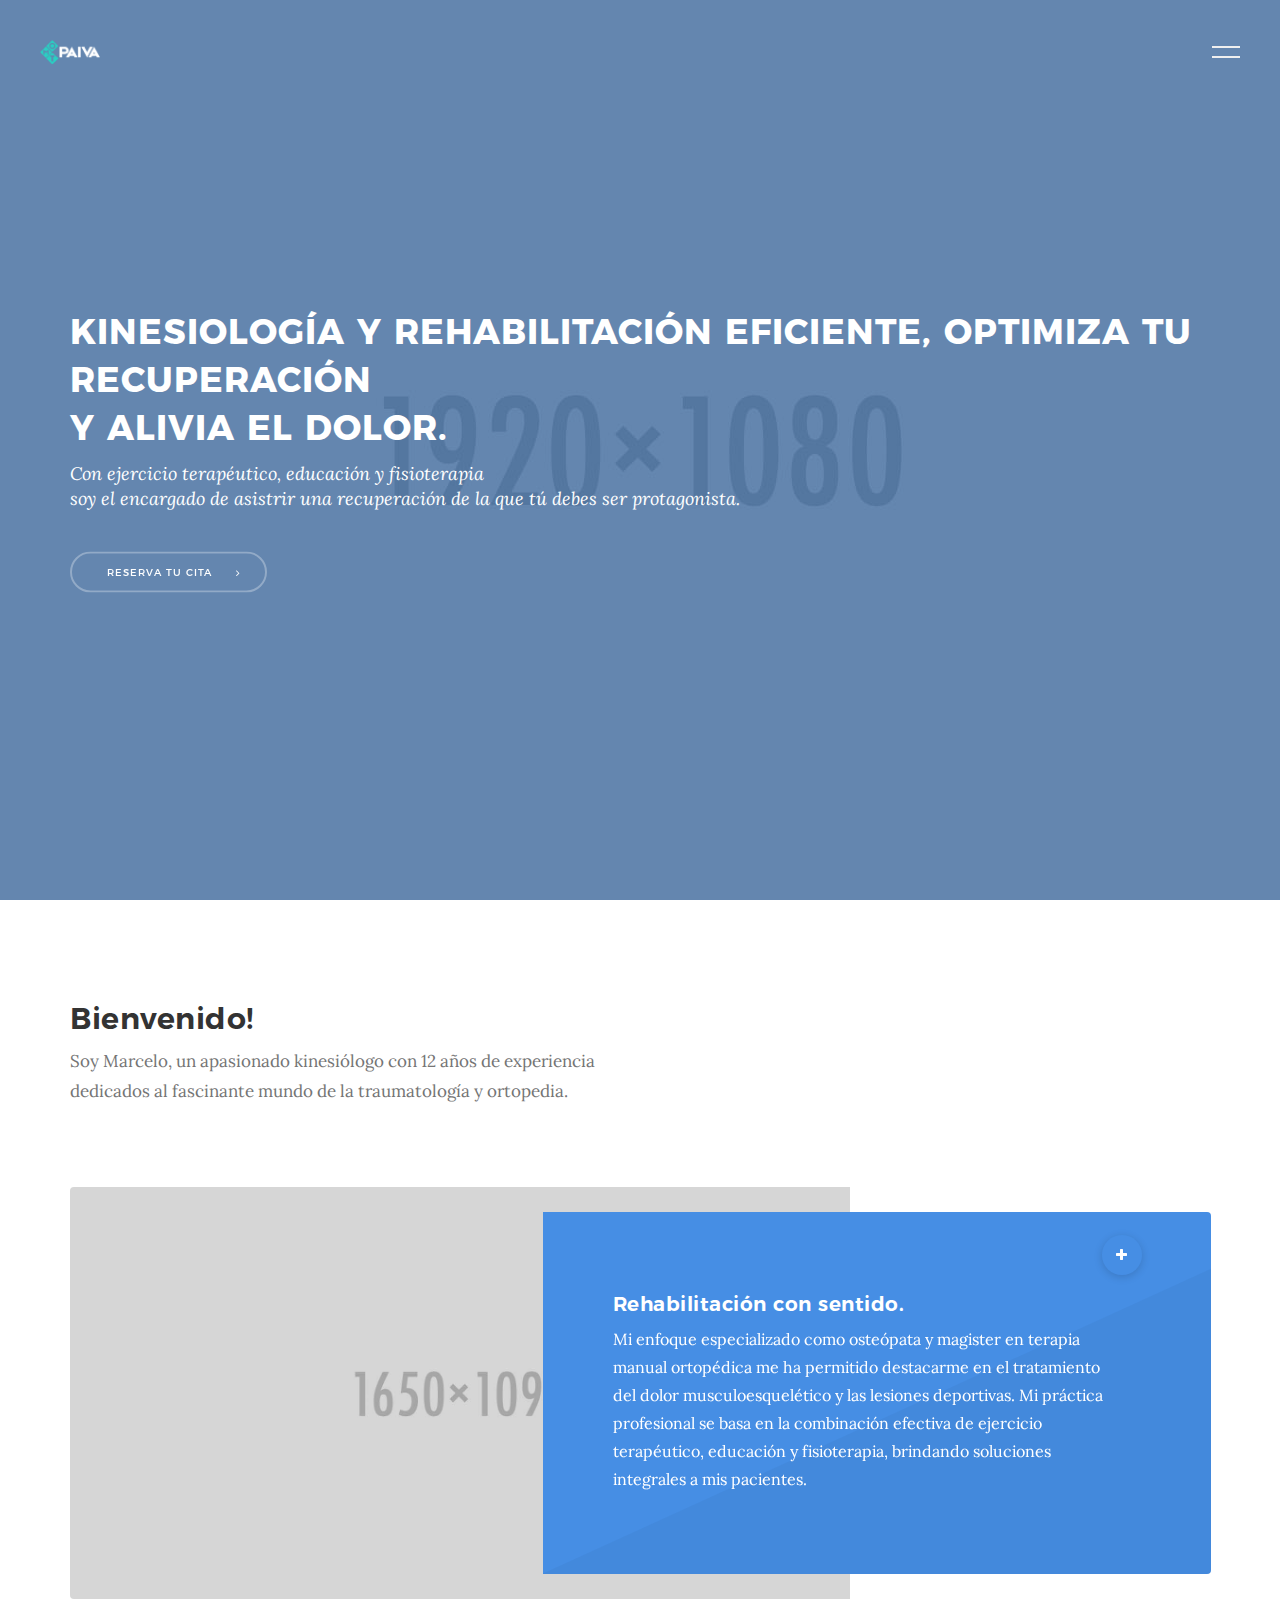
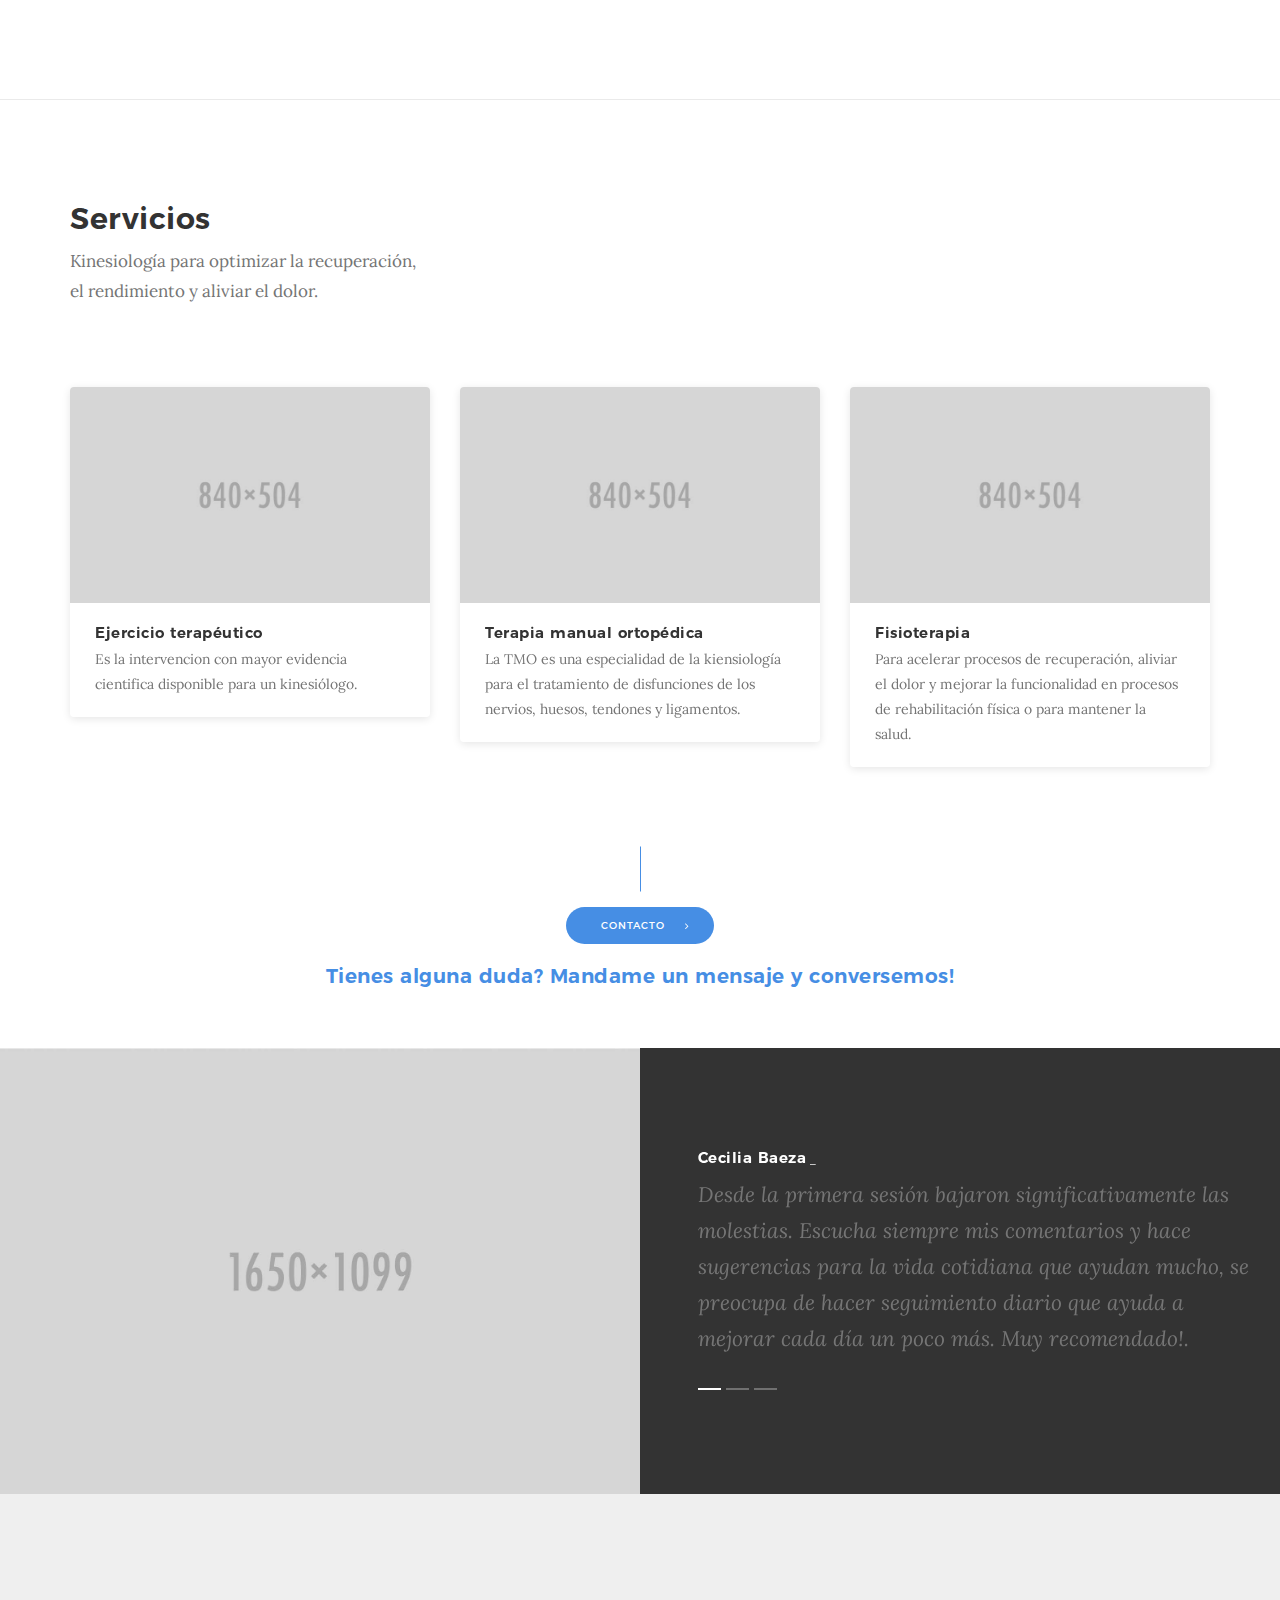
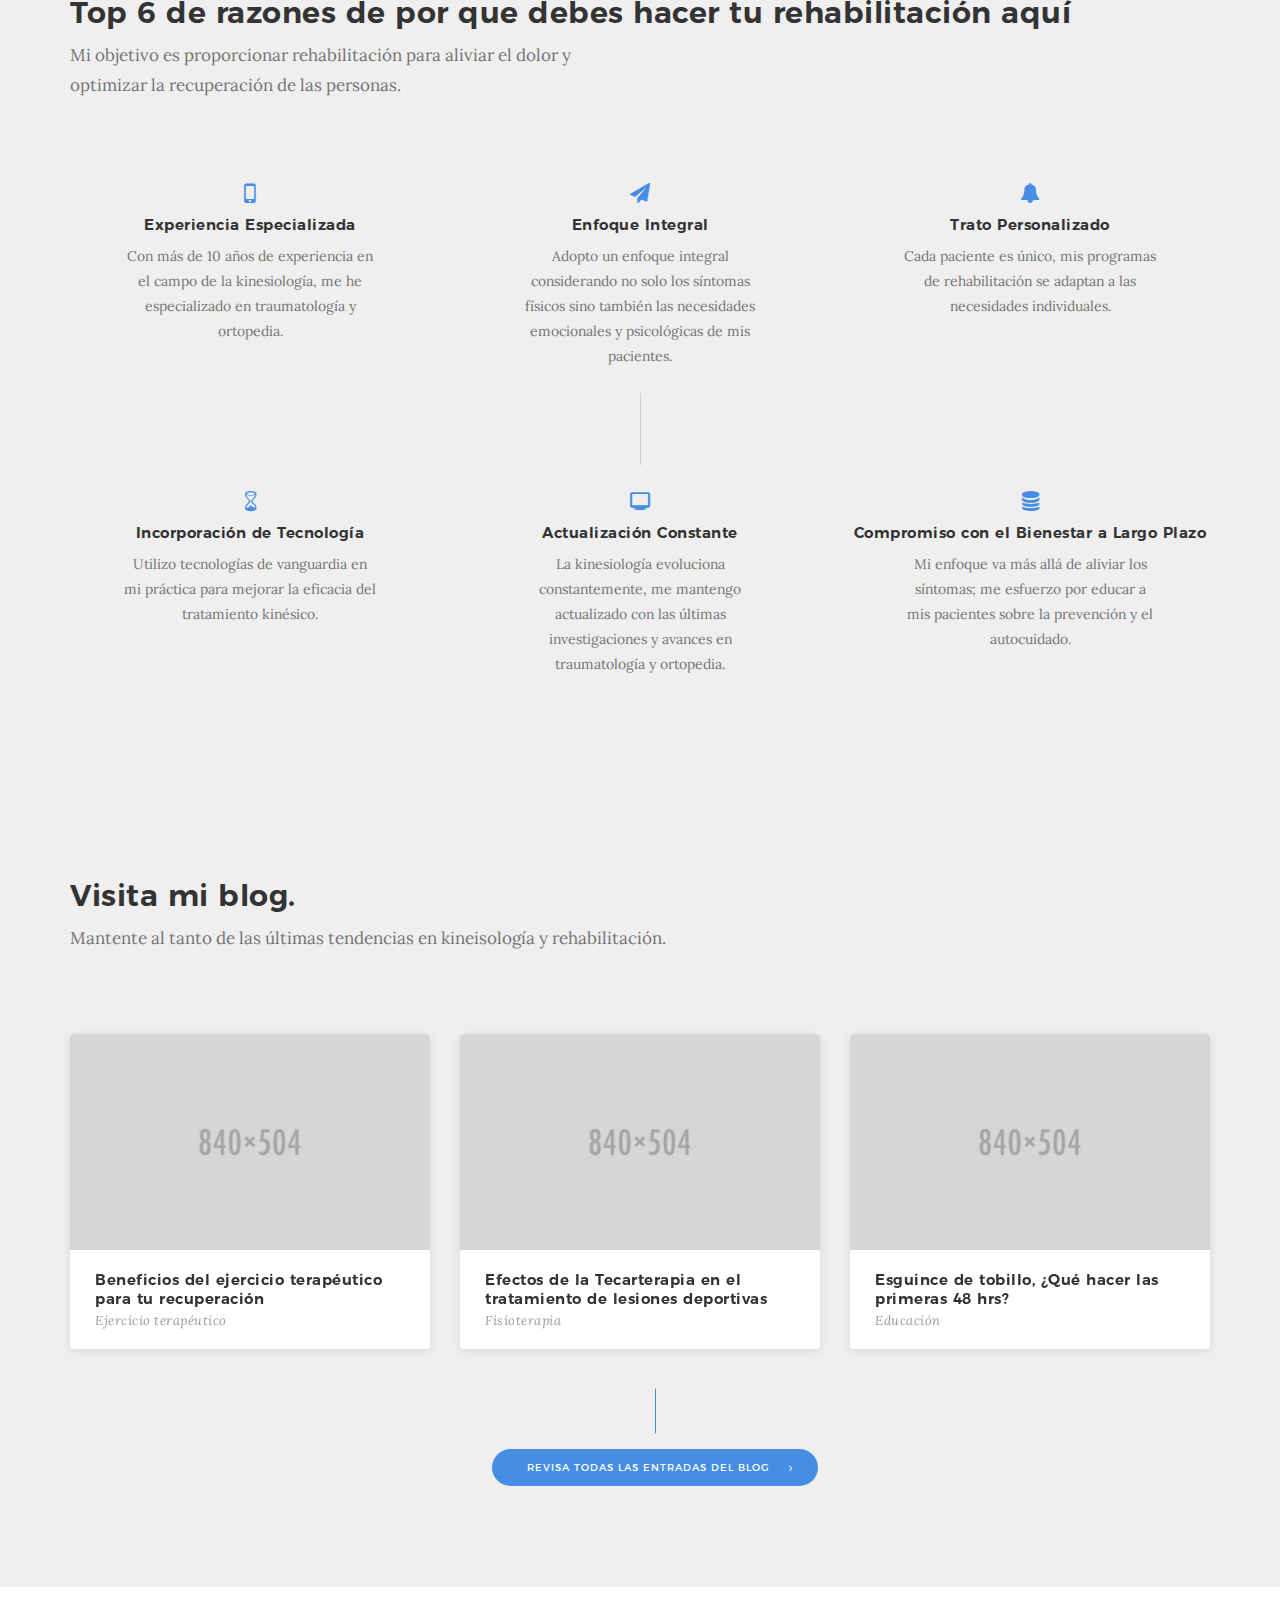
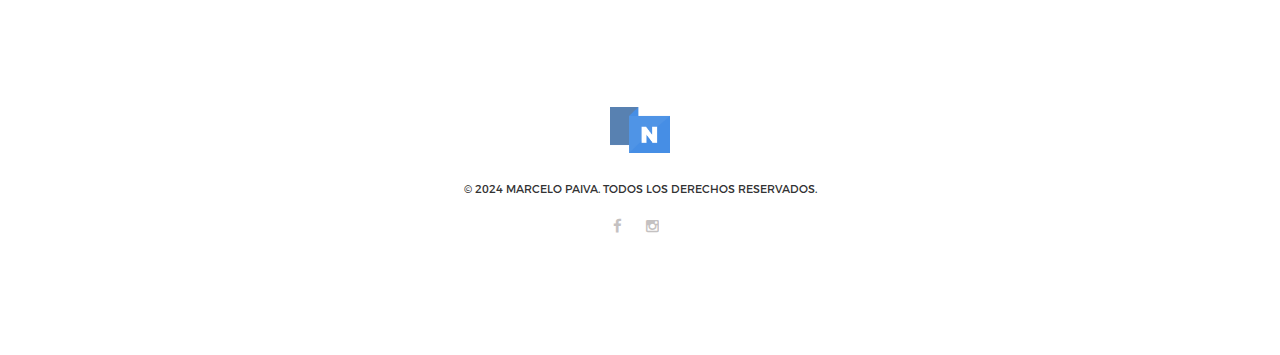
==== commit a2a5fa67: "entradas del blog" ====
--- a/index.html
+++ b/index.html
@@ -42,7 +42,7 @@
                   <li><a href="index.html">Home</a></li>
                   <li><a href="about.html">Acerca de</a></li>
                   <li><a href="services.html">Servicios</a></li>
-                  <li><a href="portfolio.html">Portafolio</a></li>
+                  <li><a href="portfolio.html">Blog</a></li>
                   <li><a href="contact.html">Contacto</a></li>
                </ul>
             </nav>
@@ -50,10 +50,8 @@
             <!--Socials navigation-->
             <div class="socials-nav">
                <ul class="socials">
-                  <li><a href="#"><i class="icon-facebook"></i></a></li>
-                  <li><a href="#"><i class="icon-vimeo"></i></a></li>
-                  <li><a href="#"><i class="icon-twitter"></i></a></li>
-                  <li><a href="#"><i class="icon-instagram"></i></a></li>
+                  <li><a href="https://www.facebook.com/kinepaiva/"><i class="icon-facebook"></i></a></li>
+                  <li><a href="https://www.instagram.com/kinepaiva/"><i class="icon-instagram"></i></a></li>
                </ul>
             </div>
             <!--End socials navigation-->
@@ -150,8 +148,10 @@
                      <div class="inner-content">
                         <h2 class="mb-10">Rehabilitación con sentido.</h2>
                         <p>Mi enfoque especializado como osteópata y magister en terapia manual ortopédica me ha
-                           permitido destacarme en el tratamiento del dolor musculoesquelético y las lesiones deportivas.
-                           Mi práctica profesional se basa en la combinación efectiva de ejercicio terapéutico, educación y
+                           permitido destacarme en el tratamiento del dolor musculoesquelético y las lesiones
+                           deportivas.
+                           Mi práctica profesional se basa en la combinación efectiva de ejercicio terapéutico,
+                           educación y
                            fisioterapia, brindando soluciones integrales a mis pacientes.</p>
                         <a class="plus-btn" href="about.html"><i class="icon-plus"></i></a>
                      </div>
@@ -208,7 +208,8 @@
                         </div>
                         <div class="box-content">
                            <h3 class="mb-5">Terapia manual ortopédica</h3>
-                           <p>La TMO es una especialidad de la kiensiología para el tratamiento de disfunciones de los nervios, huesos, tendones y ligamentos.</p>
+                           <p>La TMO es una especialidad de la kiensiología para el tratamiento de disfunciones de los
+                              nervios, huesos, tendones y ligamentos.</p>
                         </div>
                         <a class="link" href="services.html"></a>
                         <a class="more" href="services.html">
@@ -227,7 +228,8 @@
                         </div>
                         <div class="box-content">
                            <h3 class="mb-5">Fisioterapia</h3>
-                           <p>Para acelerar procesos de recuperación, aliviar el dolor y mejorar la funcionalidad en procesos de rehabilitación física o para mantener la salud.</p>
+                           <p>Para acelerar procesos de recuperación, aliviar el dolor y mejorar la funcionalidad en
+                              procesos de rehabilitación física o para mantener la salud.</p>
                         </div>
                         <a class="link" href="services.html"></a>
                         <a class="more" href="services.html">
@@ -279,19 +281,26 @@
                      <li>
                         <div class="block-quote">
                            <h6 class=" mb-10">Cecilia Baeza<span> &lowbar; </span></h6>
-                           <blockquote>Desde la primera sesión bajaron significativamente las molestias. Escucha siempre mis comentarios y hace sugerencias para la vida cotidiana que ayudan mucho, se preocupa de hacer seguimiento diario que ayuda a mejorar cada día un poco más. Muy recomendado!. </blockquote>
+                           <blockquote>Desde la primera sesión bajaron significativamente las molestias. Escucha siempre
+                              mis comentarios y hace sugerencias para la vida cotidiana que ayudan mucho, se preocupa de
+                              hacer seguimiento diario que ayuda a mejorar cada día un poco más. Muy recomendado!.
+                           </blockquote>
                         </div>
                      </li>
                      <li>
                         <div class="block-quote">
                            <h6 class=" mb-10">Juan Felipe Beneyto<span> &lowbar; </span></h6>
-                           <blockquote>Excelente experiencia! No solo por la gran atención y la estructura tecnológica . Marcelo también hace seguimiento y apoyo post terapia para asegurar buenos resultados e incorporarse rápidamente a los deportes o vida cotidiana. </blockquote>
+                           <blockquote>Excelente experiencia! No solo por la gran atención y la estructura tecnológica .
+                              Marcelo también hace seguimiento y apoyo post terapia para asegurar buenos resultados e
+                              incorporarse rápidamente a los deportes o vida cotidiana. </blockquote>
                         </div>
                      </li>
                      <li>
                         <div class="block-quote">
                            <h6 class=" mb-10">Hudson Oliveira da Silva<span> &lowbar; </span></h6>
-                           <blockquote>Marcelo es un excelente profesional y me viene ayudando mucho con mis lesiones lumbares. Siempre al día con distintas técnicas y con un seguimiento impresionante. Recomiendo sin dudas su trabajo. </blockquote>
+                           <blockquote>Marcelo es un excelente profesional y me viene ayudando mucho con mis lesiones
+                              lumbares. Siempre al día con distintas técnicas y con un seguimiento impresionante.
+                              Recomiendo sin dudas su trabajo. </blockquote>
                         </div>
                      </li>
                   </ul>
@@ -309,9 +318,9 @@
                <div class="row">
                   <div class="col-sm-12 ">
                      <div class="main-lead mb-80">
-                        <h3 class="mb-10">Top 6 de razones de por que somos los mejores</h3>
-                        <p>Nuestro objetivo es proporcionar rehabilitación para aliviar el dolor y
-                           <br>optimizar la recuperación de nuestros usuarios.
+                        <h3 class="mb-10">Top 6 de razones de por que debes hacer tu rehabilitación aquí</h3>
+                        <p>Mi objetivo es proporcionar rehabilitación para aliviar el dolor y
+                           <br>optimizar la recuperación de las personas.
                         </p>
                      </div>
                   </div>
@@ -327,21 +336,24 @@
                      <div class="expertise-block text-center">
                         <i class="icon-mobile-1"></i>
                         <h6 class="mb-10">Experiencia Especializada</h6>
-                        <p>Con más de 10 años de experiencia en el campo de la kinesiología, me he especializado en traumatología y ortopedia.</p>
+                        <p>Con más de 10 años de experiencia en el campo de la kinesiología, me he especializado en
+                           traumatología y ortopedia.</p>
                      </div>
                   </div>
                   <div class="col-sm-4">
                      <div class="expertise-block text-center">
                         <i class="icon-paper-plane"></i>
                         <h6 class="mb-10">Enfoque Integral</h6>
-                        <p>Adopto un enfoque integral hacia la rehabilitación, considerando no solo los síntomas físicos sino también las necesidades emocionales y psicológicas de mis pacientes.</p>
+                        <p>Adopto un enfoque integral considerando no solo los síntomas físicos
+                           sino también las necesidades emocionales y psicológicas de mis pacientes.</p>
                      </div>
                   </div>
                   <div class="col-sm-4">
                      <div class="expertise-block text-center">
                         <i class="icon-bell-alt"></i>
                         <h6 class="mb-10">Trato Personalizado</h6>
-                        <p>Cada paciente es único, y mis programas de rehabilitación se adaptan a las necesidades individuales.</p>
+                        <p>Cada paciente es único, mis programas de rehabilitación se adaptan a las necesidades
+                           individuales.</p>
                      </div>
                   </div>
                </div>
@@ -366,22 +378,25 @@
                   <div class="col-sm-4">
                      <div class="expertise-block text-center">
                         <i class="icon-hourglass"></i>
-                        <h6 class="mb-10">Incorporación de Tecnología Avanzada</h6>
-                        <p>Utilizo tecnologías de vanguardia en mi práctica para mejorar la eficacia del tratamiento.</p>
+                        <h6 class="mb-10">Incorporación de Tecnología</h6>
+                        <p>Utilizo tecnologías de vanguardia en mi práctica para mejorar la eficacia del tratamiento kinésico.
+                        </p>
                      </div>
                   </div>
                   <div class="col-sm-4">
                      <div class="expertise-block text-center">
                         <i class="icon-monitor"></i>
                         <h6 class="mb-10">Actualización Constante</h6>
-                        <p>La kinesiología evoluciona constantemente, me comprometo a mantenerme actualizado con las últimas investigaciones y avances en traumatología y ortopedia.</p>
+                        <p>La kinesiología evoluciona constantemente, me mantengo actualizado con las
+                           últimas investigaciones y avances en traumatología y ortopedia.</p>
                      </div>
                   </div>
                   <div class="col-sm-4">
                      <div class="expertise-block text-center">
                         <i class="icon-database"></i>
                         <h6 class="mb-10">Compromiso con el Bienestar a Largo Plazo</h6>
-                        <p>Mi enfoque va más allá de simplemente aliviar los síntomas; me esfuerzo por educar a mis pacientes sobre la prevención y el autocuidado.</p>
+                        <p>Mi enfoque va más allá de aliviar los síntomas; me esfuerzo por educar a mis
+                           pacientes sobre la prevención y el autocuidado.</p>
                      </div>
                   </div>
                </div>
@@ -418,7 +433,8 @@
                            <img src="img/portfolio/1.jpg" alt="">
                         </div>
                         <div class="box-content">
-                           <h3>Beneficios del ejercicio terapéutico para tu recuperación<span>Ejercicio terapéutico</span></h3>
+                           <h3>Beneficios del ejercicio terapéutico para tu recuperación<span>Ejercicio
+                                 terapéutico</span></h3>
                         </div>
                         <a class="link" href="portfolio_single.html"></a>
                         <a class="venobox more" href="img/portfolio/1.jpg">
@@ -436,7 +452,8 @@
                            <img src="img/portfolio/2.jpg" alt="">
                         </div>
                         <div class="box-content">
-                           <h3>Efectos de la Tecarterapia en el tratamiento de lesiones deportivas<span>Fisioterapia</span></h3>
+                           <h3>Efectos de la Tecarterapia en el tratamiento de lesiones
+                              deportivas<span>Fisioterapia</span></h3>
                         </div>
                         <a class="link" href="portfolio_single.html"></a>
                         <a class="venobox more" href="img/portfolio/2.jpg">
@@ -455,26 +472,26 @@
                         </div>
                         <div class="box-content ">
                            <h3>Esguince de tobillo, ¿Qué hacer las primeras 48 hrs?<span>Educación</span>
-                        </a>
-                     </div>
-                     <!--End box-->
-                  </div>
-               </div>
-               <!--End row-->
-            </div>
-            <!--End container-->
-            <!--Container-->
-            <div class="container ">
-               <!--Row-->
-               <div class="row">
-                  <div class="col-md-12 text-center">
-                     <a class="but opc  mt-100 line" href="portfolio.html">Revisa todas las entradas del blog<span class="arrow left"><i
-                              class="icon-angle-right"></i></span></a>
-                  </div>
-               </div>
-               <!--End row-->
-            </div>
-            <!--End container-->
+                              </a>
+                        </div>
+                        <!--End box-->
+                     </div>
+                  </div>
+                  <!--End row-->
+               </div>
+               <!--End container-->
+               <!--Container-->
+               <div class="container ">
+                  <!--Row-->
+                  <div class="row">
+                     <div class="col-md-12 text-center">
+                        <a class="but opc  mt-100 line" href="portfolio.html">Revisa todas las entradas del blog<span
+                              class="arrow left"><i class="icon-angle-right"></i></span></a>
+                     </div>
+                  </div>
+                  <!--End row-->
+               </div>
+               <!--End container-->
          </section>
          <!--End porfolio section-->
 
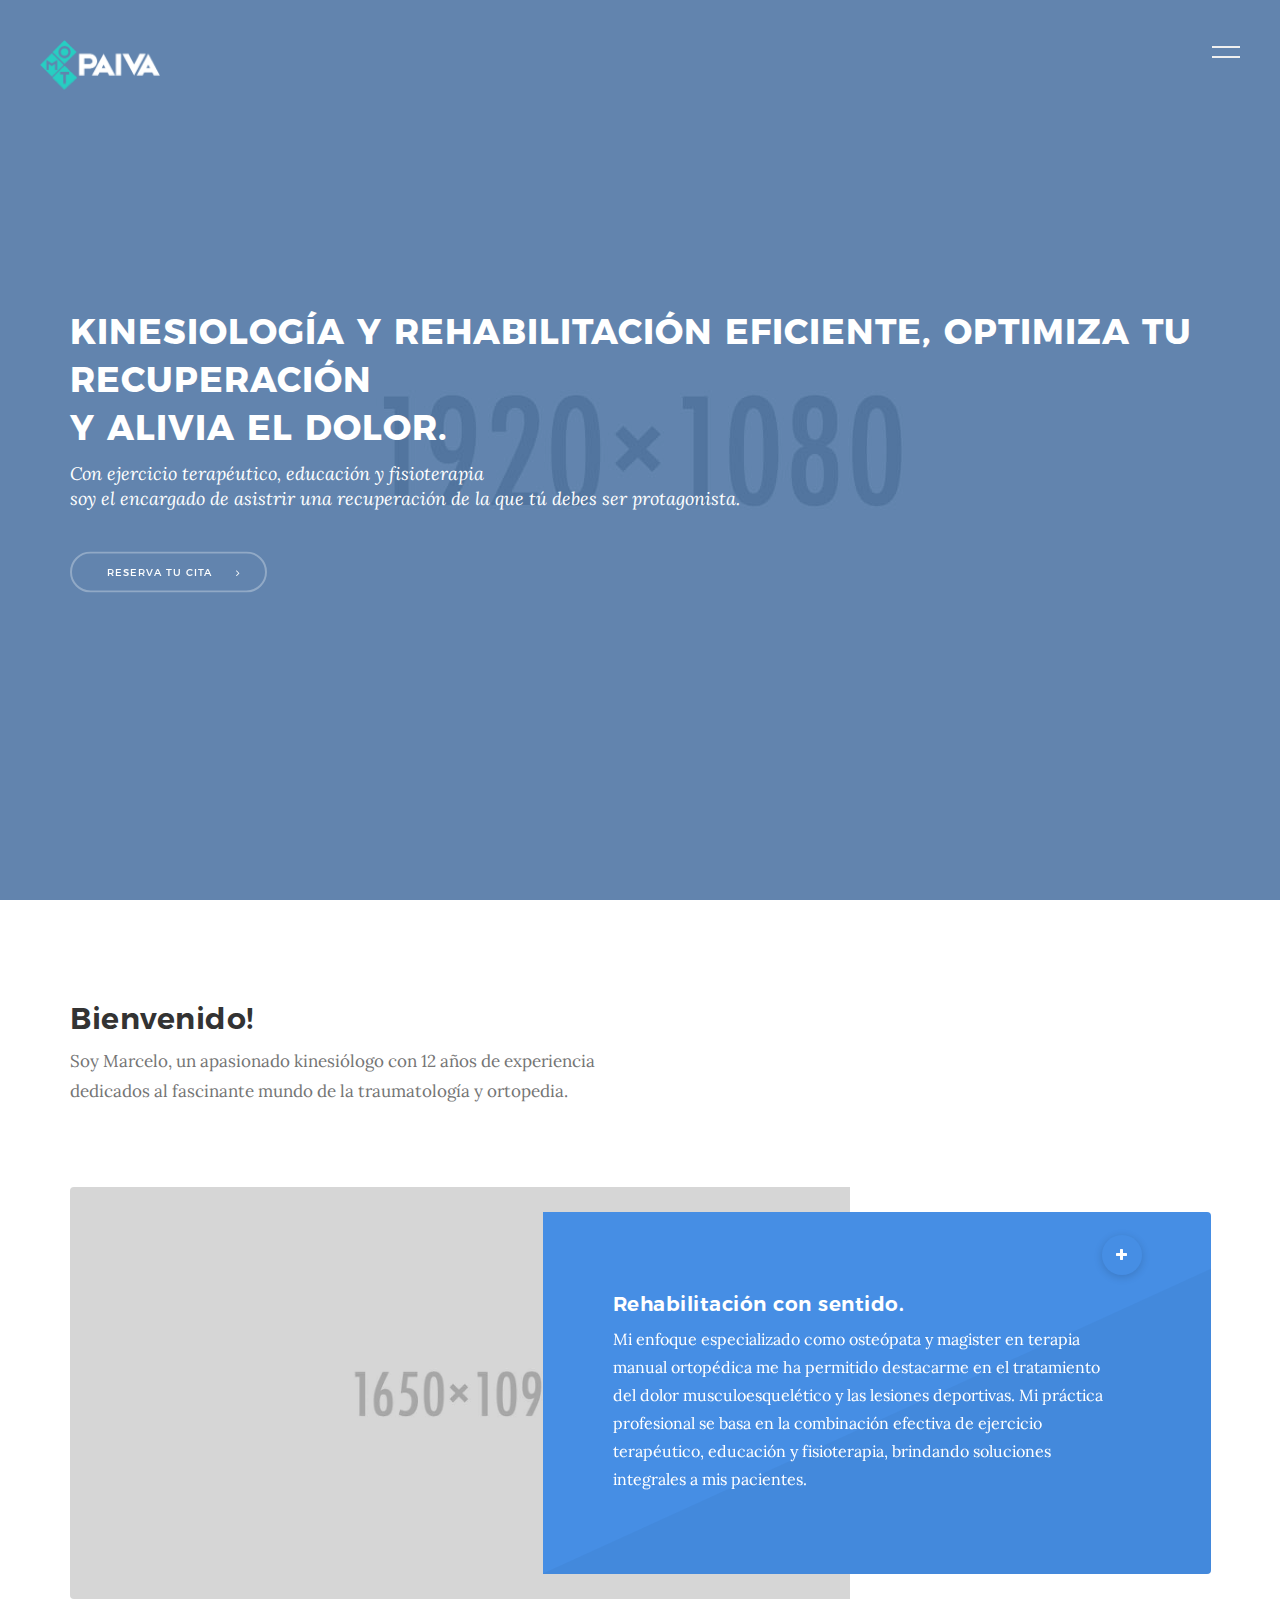
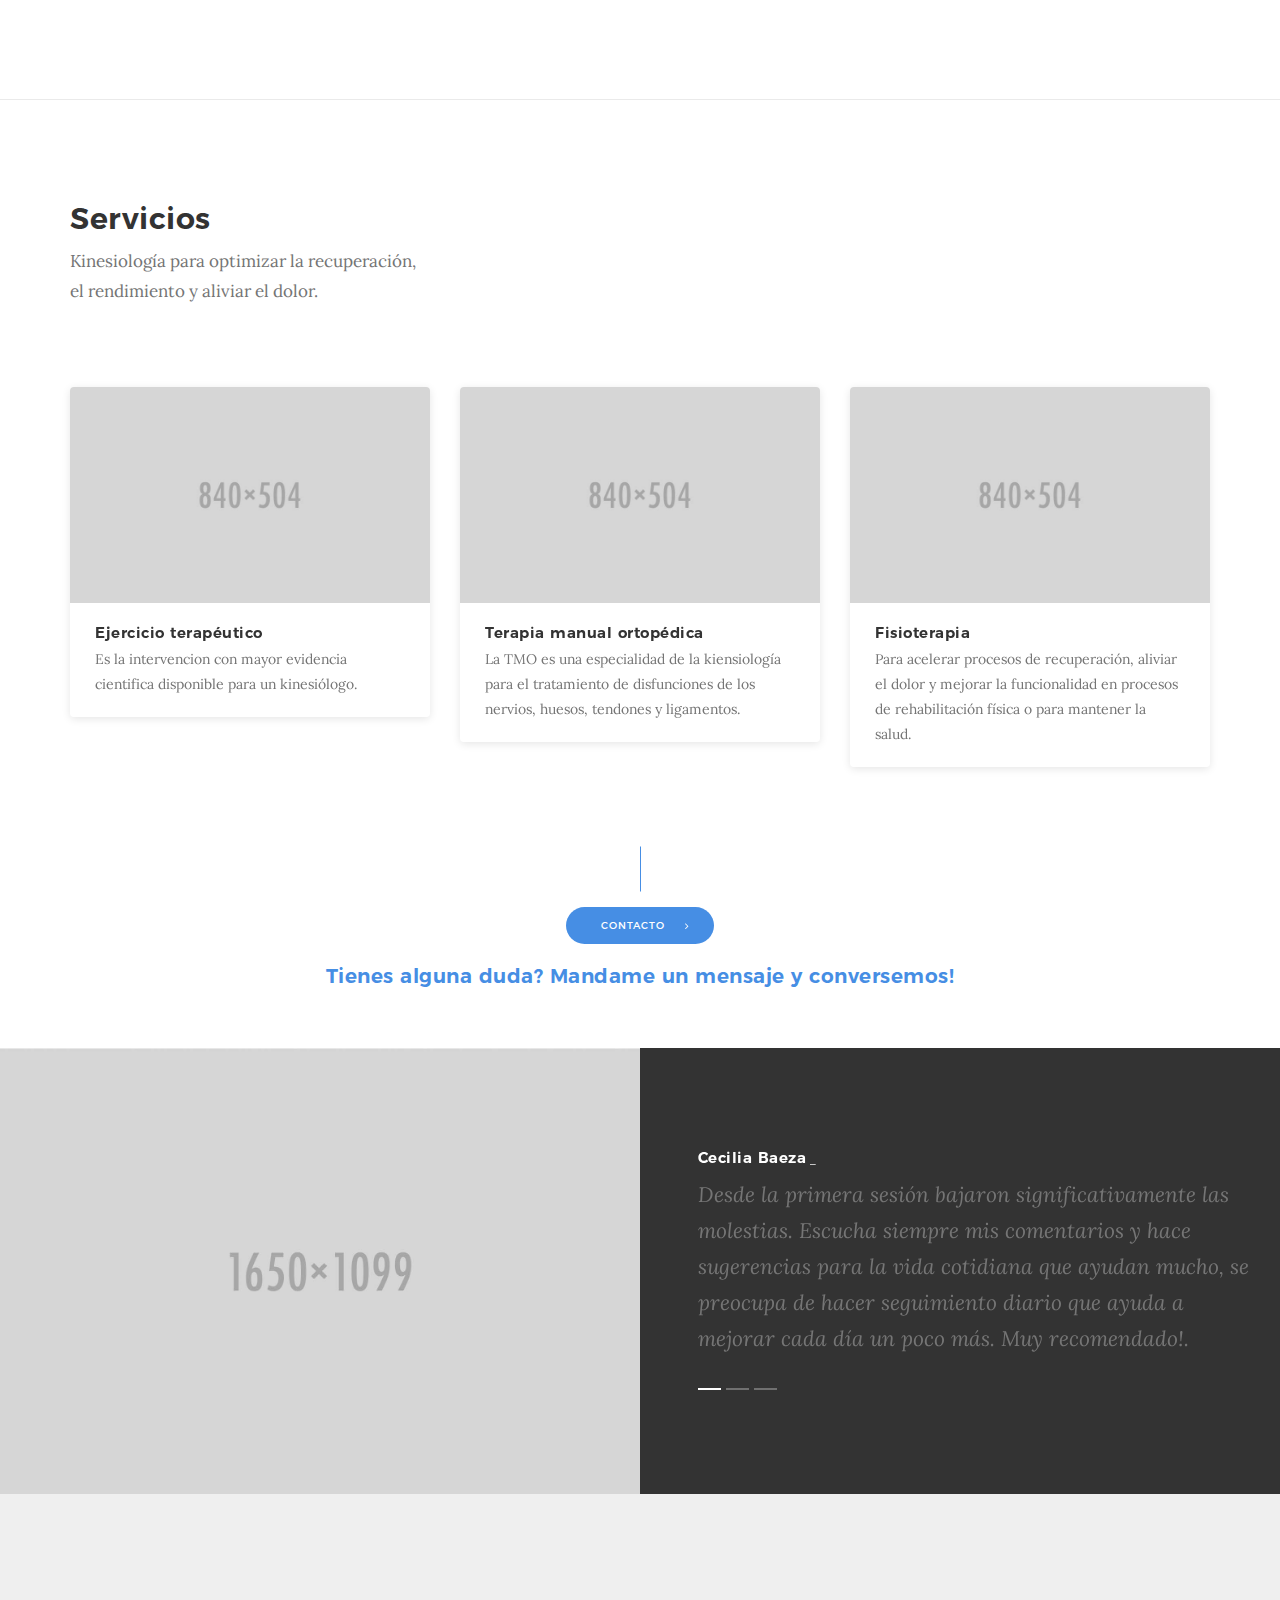
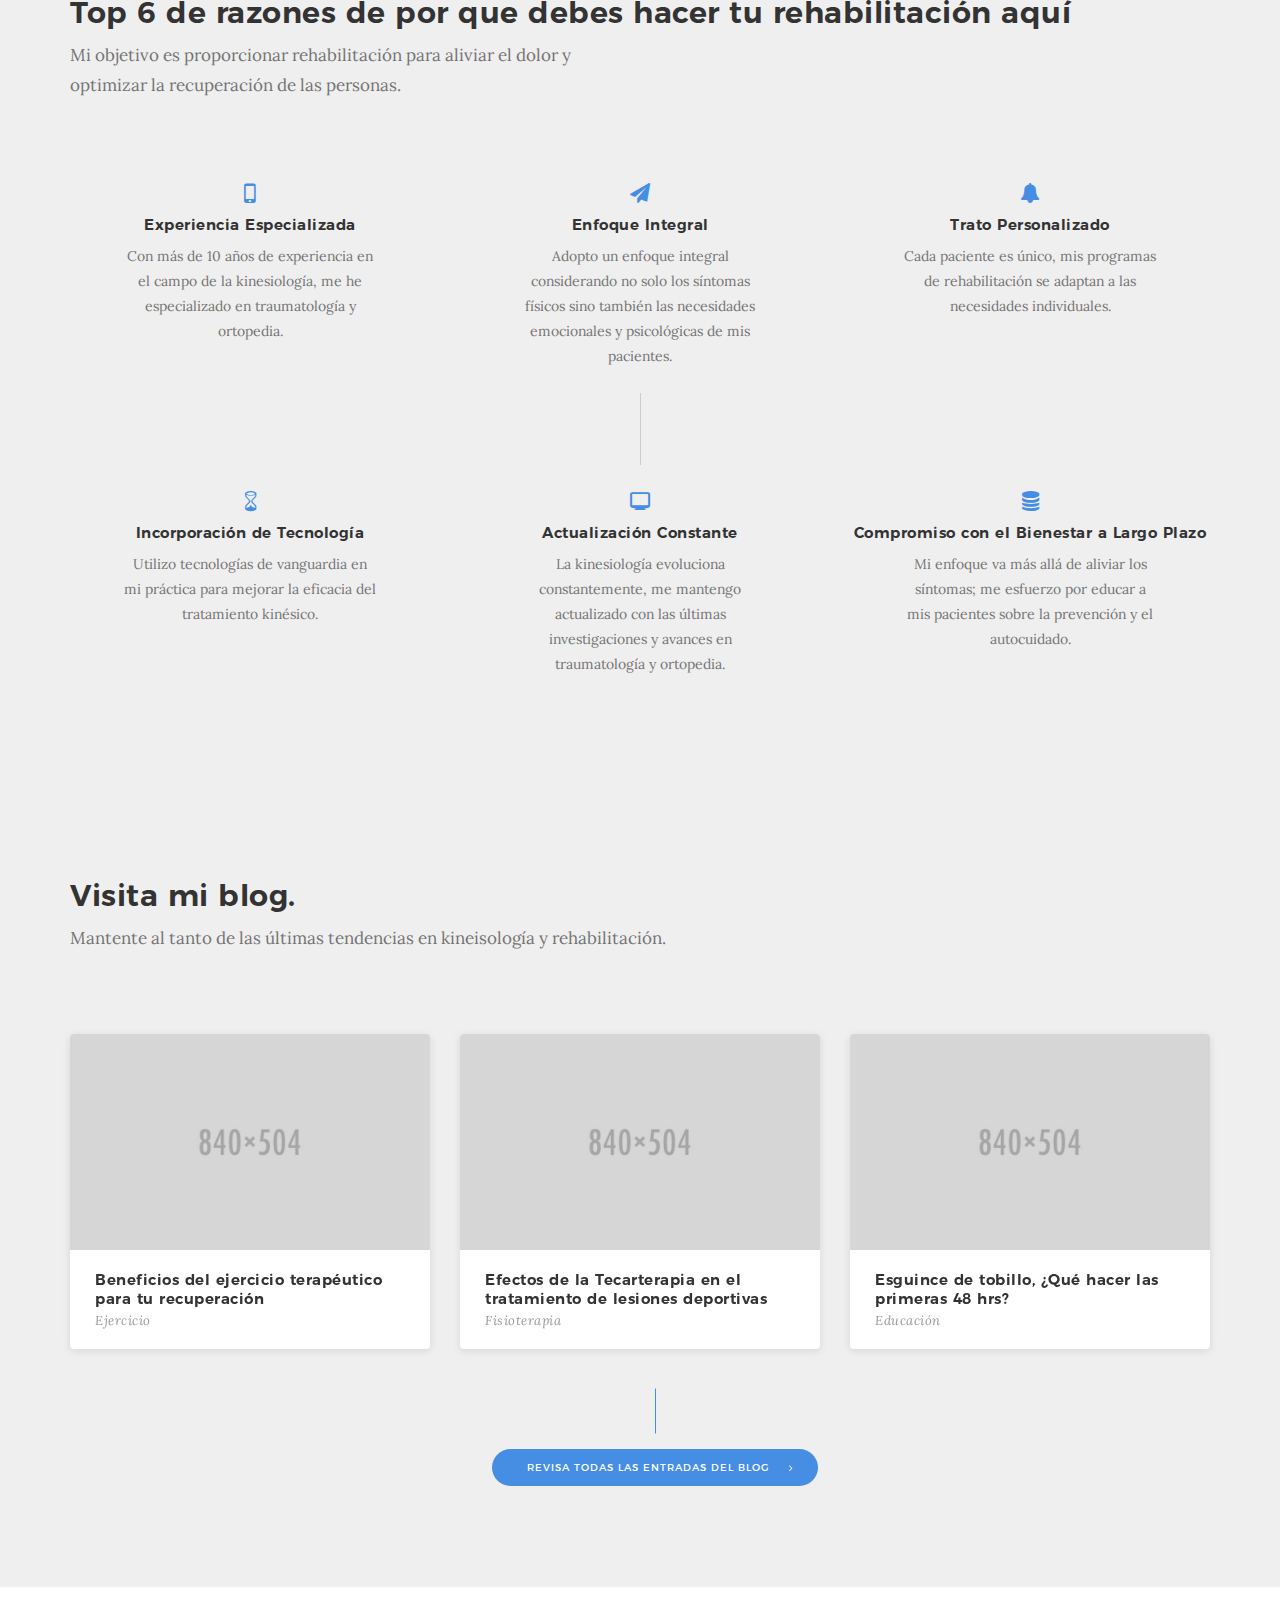
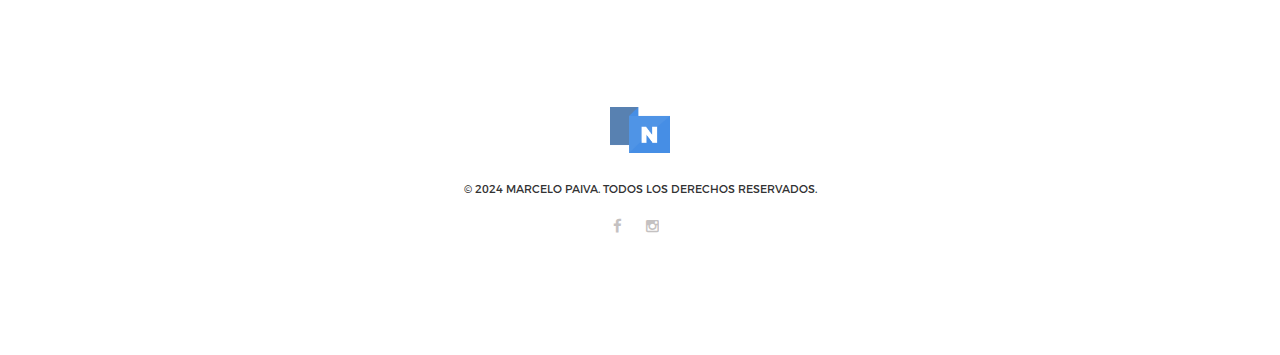
==== commit 3a1614c7: "Entradas del blog ok" ====
--- a/index.html
+++ b/index.html
@@ -379,7 +379,8 @@
                      <div class="expertise-block text-center">
                         <i class="icon-hourglass"></i>
                         <h6 class="mb-10">Incorporación de Tecnología</h6>
-                        <p>Utilizo tecnologías de vanguardia en mi práctica para mejorar la eficacia del tratamiento kinésico.
+                        <p>Utilizo tecnologías de vanguardia en mi práctica para mejorar la eficacia del tratamiento
+                           kinésico.
                         </p>
                      </div>
                   </div>
@@ -434,7 +435,7 @@
                         </div>
                         <div class="box-content">
                            <h3>Beneficios del ejercicio terapéutico para tu recuperación<span>Ejercicio
-                                 terapéutico</span></h3>
+                              </span></h3>
                         </div>
                         <a class="link" href="portfolio_single.html"></a>
                         <a class="venobox more" href="img/portfolio/1.jpg">
--- a/css/main.css
+++ b/css/main.css
@@ -221,7 +221,7 @@
 .header .logo {
     display: block;
     height: 60px;
-    width: 60px;
+    width: 120px;
     position: fixed;
     z-index: 99;
     margin-left: 40px;
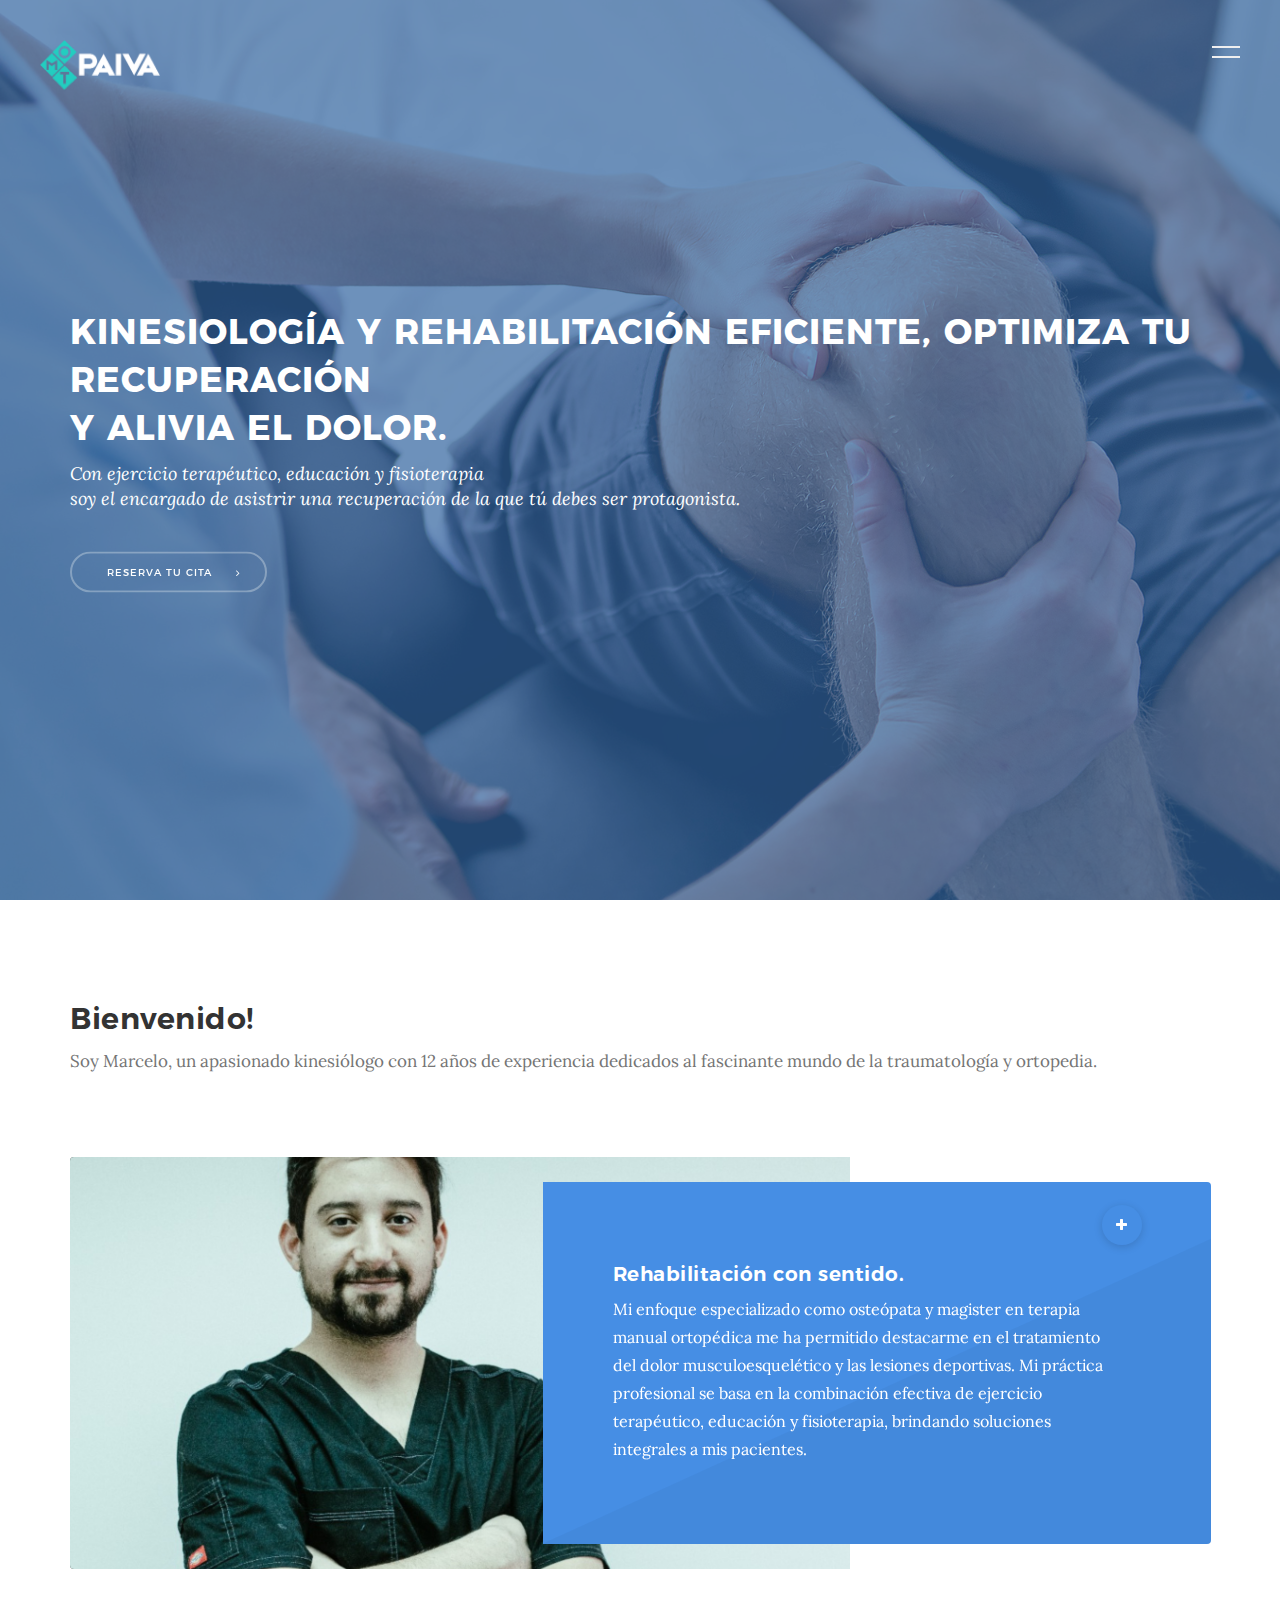
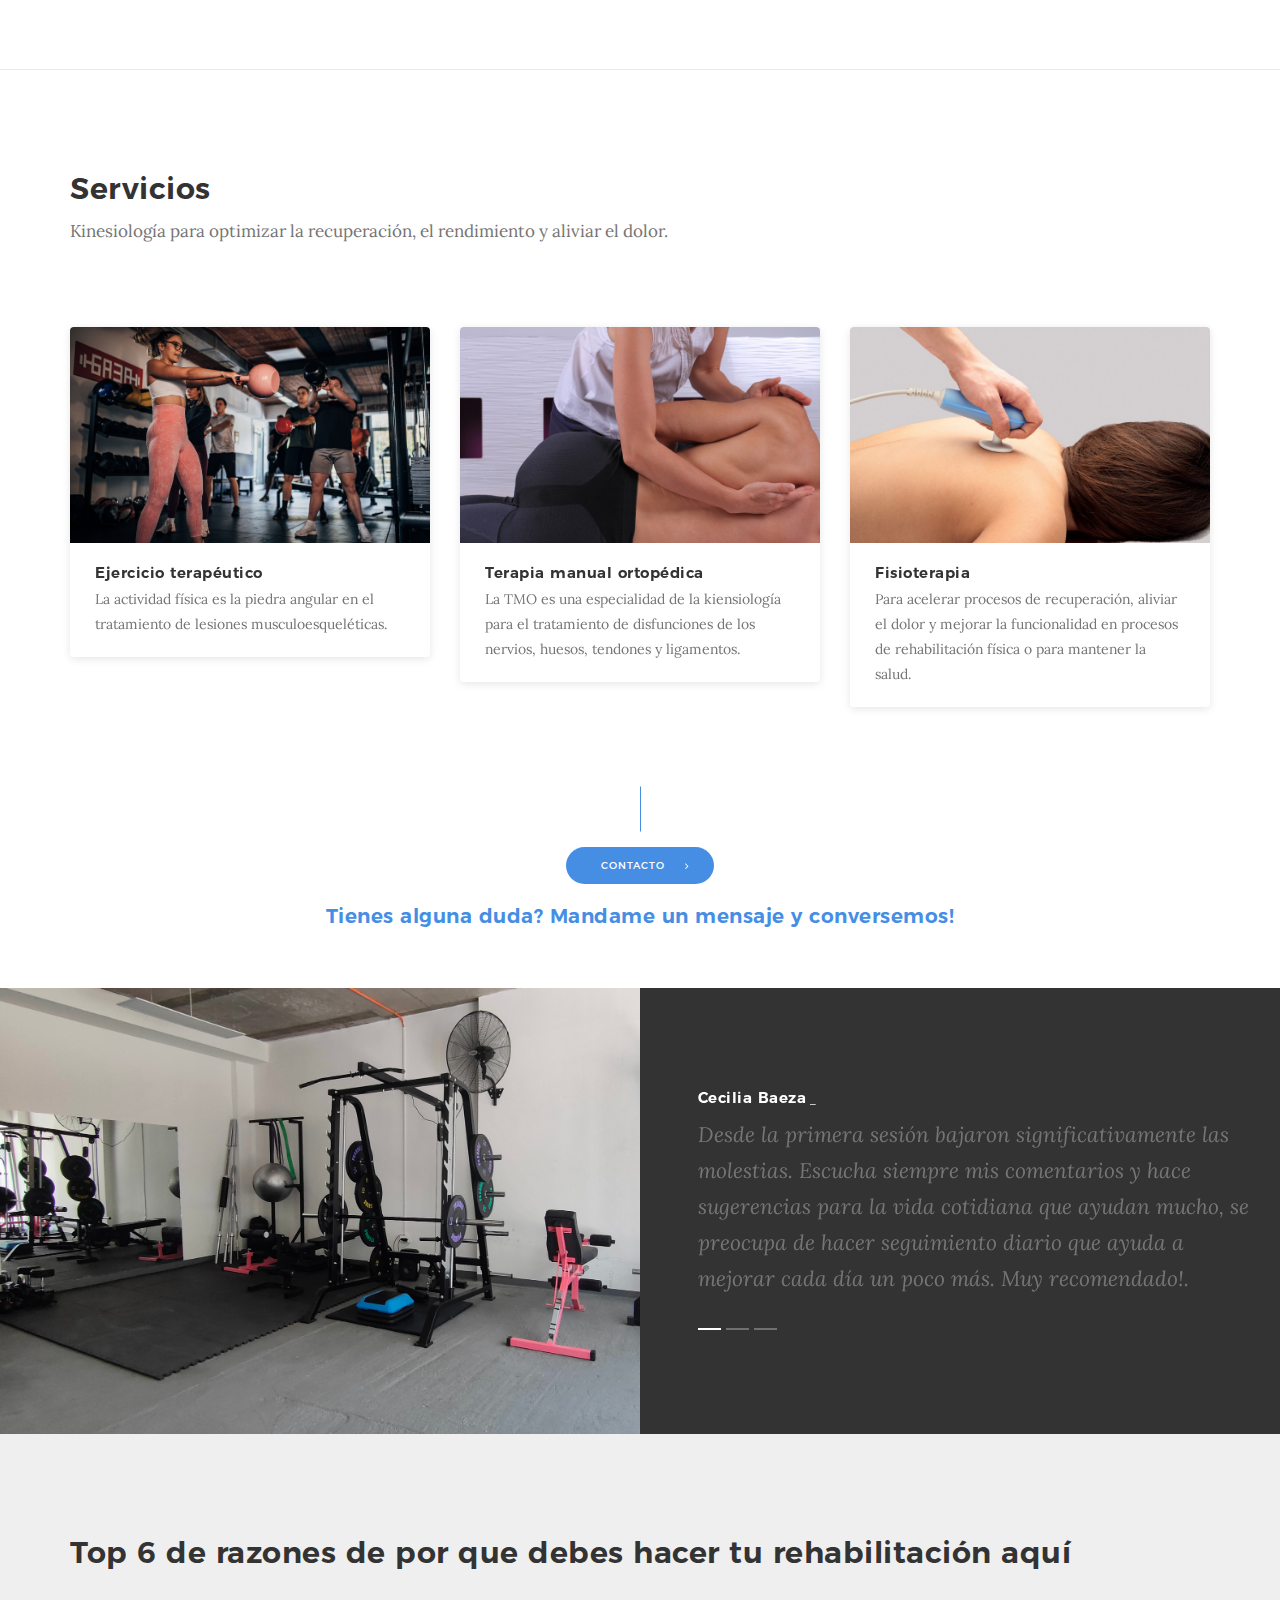
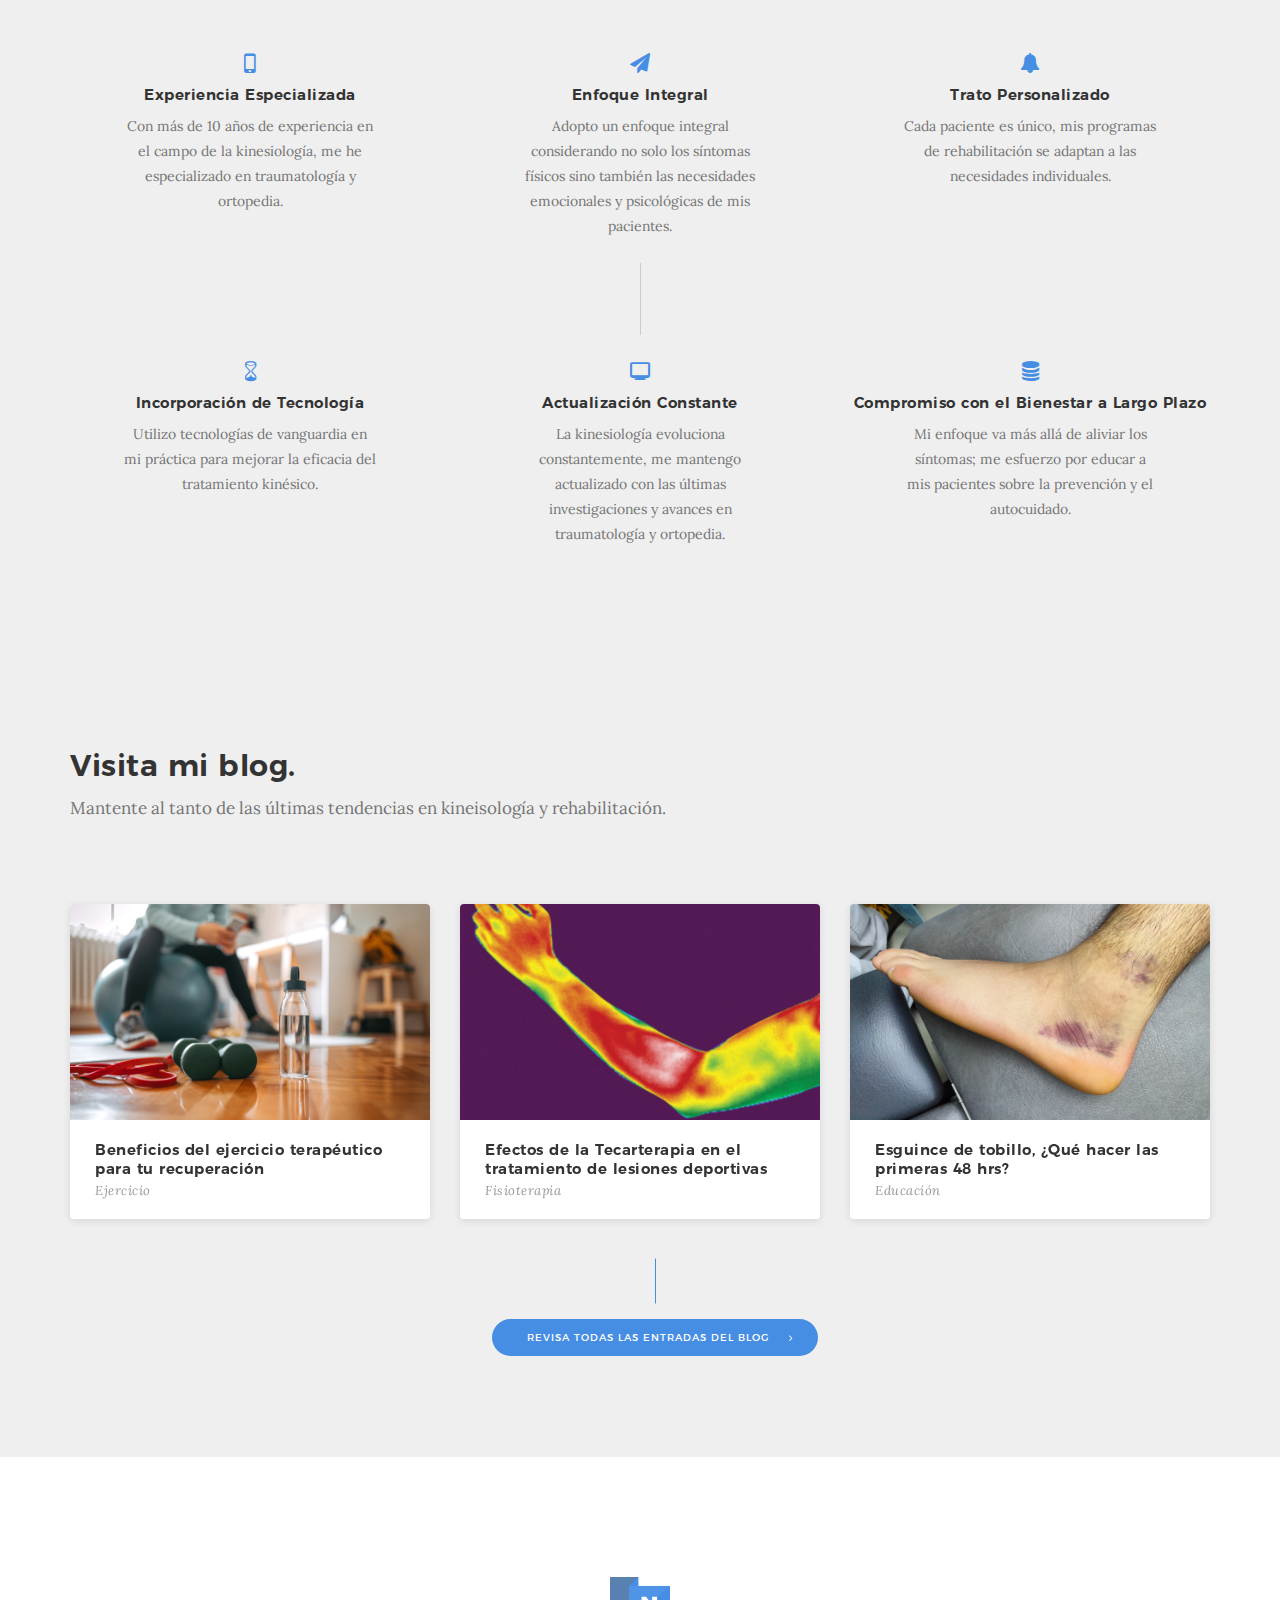
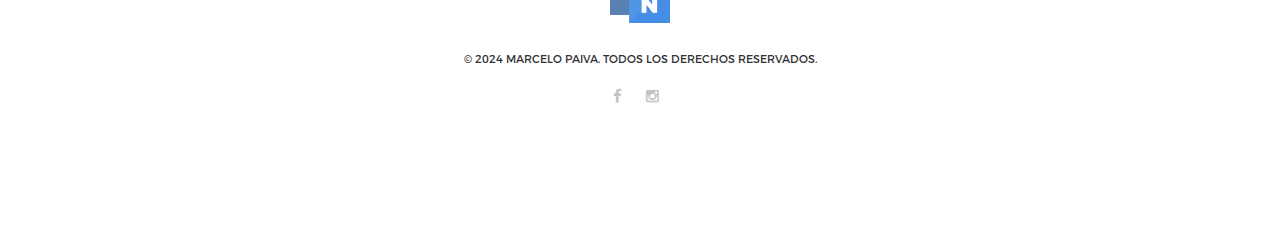
==== commit ffa254ad: "Fotos del Home ok" ====
--- a/index.html
+++ b/index.html
@@ -80,7 +80,7 @@
             <div class="inner-hero">
                <!--Video-->
                <div class="video">
-                  <video autoplay loop class="fillWidth" id="video" poster="img/site/next-poster.jpg">
+                  <video autoplay loop class="fillWidth" id="video" poster="img/tmo.png">
                      <source src="video/next.webm" type="video/webm">
                      <source src="video/next.ogv" type="video/ogg">
                      <source src="video/nex.mp4" type="video/mp4">
@@ -124,8 +124,7 @@
                   <div class="col-sm-12 ">
                      <div class="main-lead mb-80">
                         <h3 class="mb-10">Bienvenido!</h3>
-                        <p>Soy Marcelo, un apasionado kinesiólogo con 12 años de experiencia <br>
-                           dedicados al fascinante mundo de la traumatología y ortopedia.
+                        <p>Soy Marcelo, un apasionado kinesiólogo con 12 años de experiencia dedicados al fascinante mundo de la traumatología y ortopedia.
                         </p>
                      </div>
                   </div>
@@ -140,7 +139,7 @@
                   <div class="col-md-8 img-content radius">
                      <div class="img-block">
                         <div class="background-img">
-                           <img alt="" src="img/site/1.jpg">
+                           <img alt="" src="img/kinepaiva.png">
                         </div>
                      </div>
                   </div>
@@ -168,8 +167,7 @@
                   <div class="col-sm-12 ">
                      <div class="main-lead mb-80">
                         <h3 class="mb-10">Servicios</h3>
-                        <p>Kinesiología para optimizar la recuperación, <br>
-                           el rendimiento y aliviar el dolor.
+                        <p>Kinesiología para optimizar la recuperación, el rendimiento y aliviar el dolor.
                         </p>
                      </div>
                   </div>
@@ -185,11 +183,11 @@
                      <!--box-->
                      <div class="box">
                         <div class="box-img">
-                           <img src="img/site/2.jpg" alt="">
+                           <img src="img/ejercicio2.png" alt="">
                         </div>
                         <div class="box-content">
                            <h3 class="mb-5">Ejercicio terapéutico </h3>
-                           <p>Es la intervencion con mayor evidencia cientifica disponible para un kinesiólogo.</p>
+                           <p>La actividad física es la piedra angular en el tratamiento de lesiones musculoesqueléticas.</p>
                         </div>
                         <a class="link" href="services.html"></a>
                         <a class="more" href="services.html">
@@ -204,7 +202,7 @@
                      <!--box-->
                      <div class="box">
                         <div class="box-img">
-                           <img src="img/site/3.jpg" alt="">
+                           <img src="img/tmo2.png" alt="">
                         </div>
                         <div class="box-content">
                            <h3 class="mb-5">Terapia manual ortopédica</h3>
@@ -224,7 +222,7 @@
                      <!--box-->
                      <div class="box">
                         <div class="box-img">
-                           <img src="img/site/4.jpg" alt="">
+                           <img src="img/tr1.png" alt="">
                         </div>
                         <div class="box-content">
                            <h3 class="mb-5">Fisioterapia</h3>
@@ -271,7 +269,7 @@
          <section class="testimonials split-container">
             <div class="img-content col-md-6  absolute-left">
                <div class="background-img">
-                  <img alt="" src="img/site/5.jpg" />
+                  <img alt="" src="img/gym.png" />
                </div>
             </div>
             <div class="col-md-6 col-md-push-6 pt-100 pb-100 bg-dark">
@@ -319,9 +317,6 @@
                   <div class="col-sm-12 ">
                      <div class="main-lead mb-80">
                         <h3 class="mb-10">Top 6 de razones de por que debes hacer tu rehabilitación aquí</h3>
-                        <p>Mi objetivo es proporcionar rehabilitación para aliviar el dolor y
-                           <br>optimizar la recuperación de las personas.
-                        </p>
                      </div>
                   </div>
                </div>
@@ -431,7 +426,7 @@
                      <!--box-->
                      <div class="box work">
                         <div class="box-img">
-                           <img src="img/portfolio/1.jpg" alt="">
+                           <img src="img/ejercicio1.png" alt="">
                         </div>
                         <div class="box-content">
                            <h3>Beneficios del ejercicio terapéutico para tu recuperación<span>Ejercicio
@@ -450,7 +445,7 @@
                      <!--box-->
                      <div class="box work">
                         <div class="box-img">
-                           <img src="img/portfolio/2.jpg" alt="">
+                           <img src="img/tr2.png" alt="">
                         </div>
                         <div class="box-content">
                            <h3>Efectos de la Tecarterapia en el tratamiento de lesiones
@@ -469,7 +464,7 @@
                      <!--box-->
                      <div class="box work">
                         <div class="box-img">
-                           <img src="img/portfolio/3.jpg" alt="">
+                           <img src="img/tobillo.png" alt="">
                         </div>
                         <div class="box-content ">
                            <h3>Esguince de tobillo, ¿Qué hacer las primeras 48 hrs?<span>Educación</span>
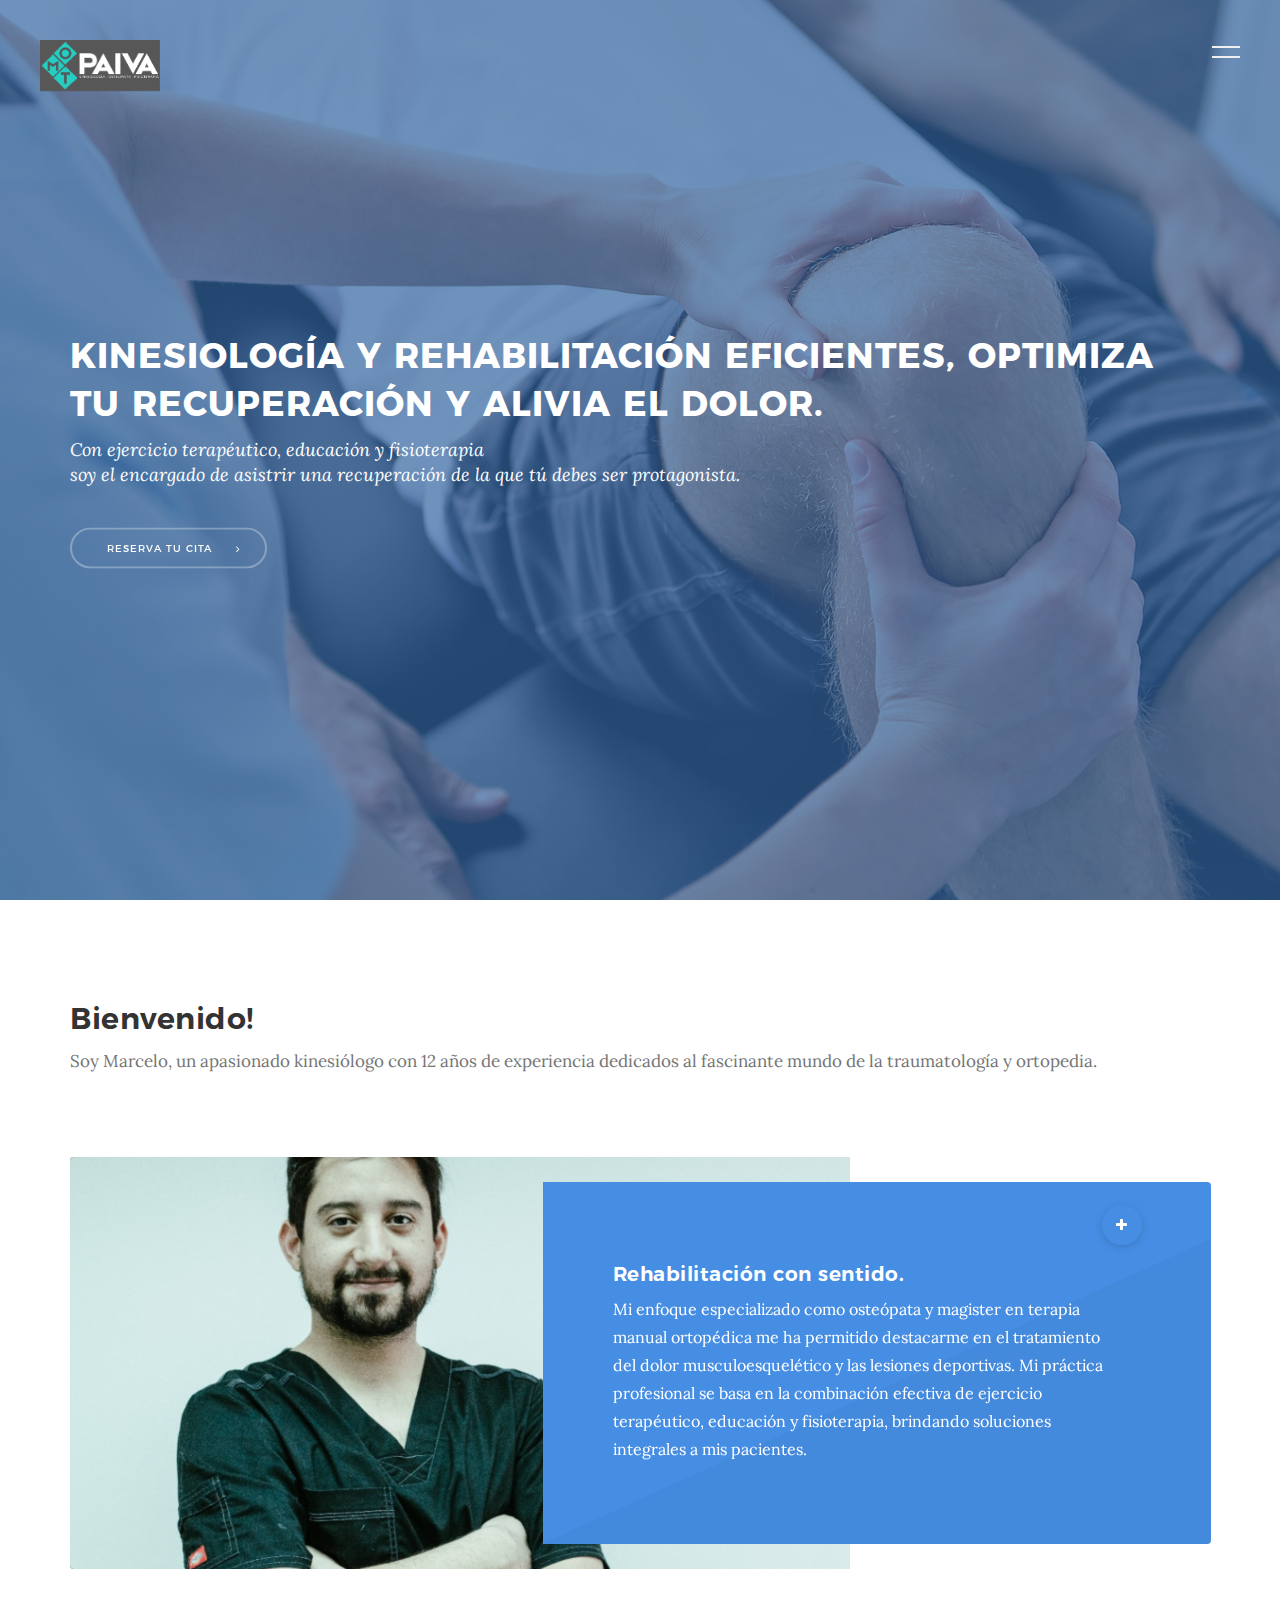
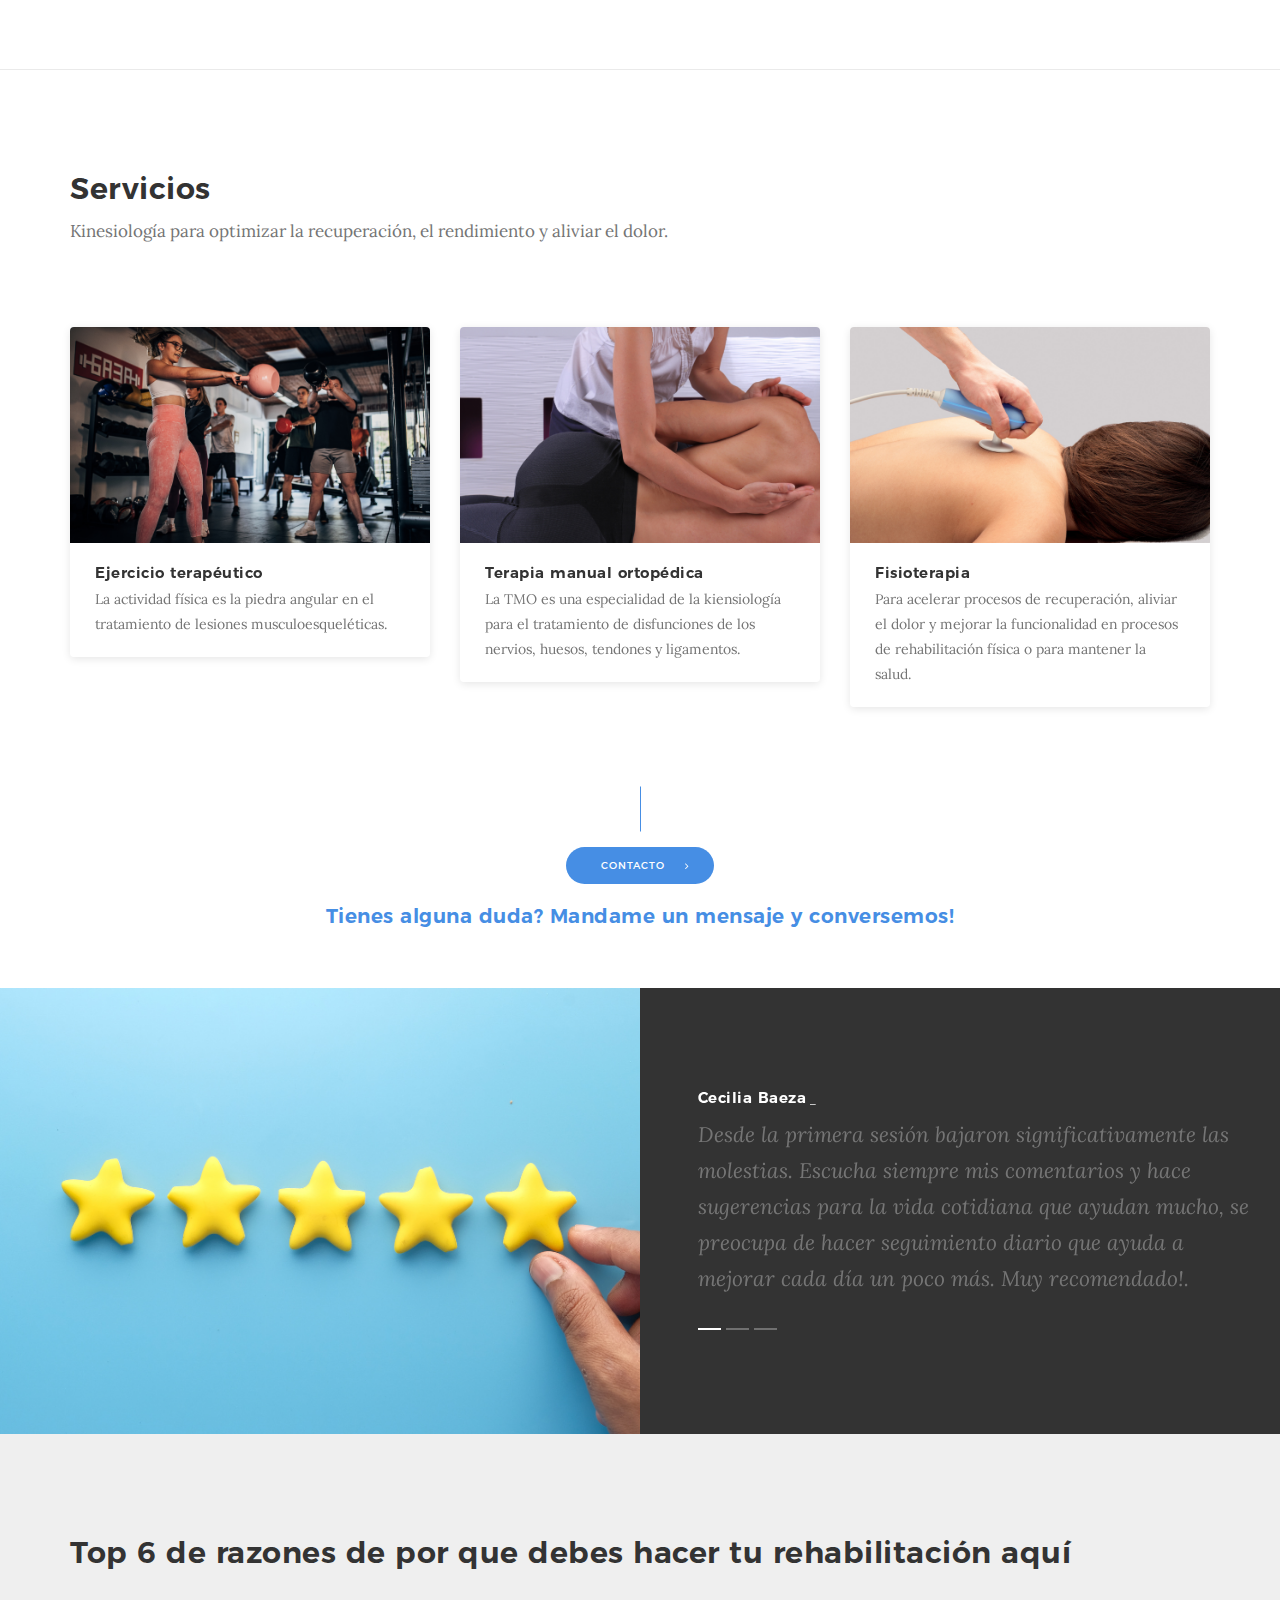
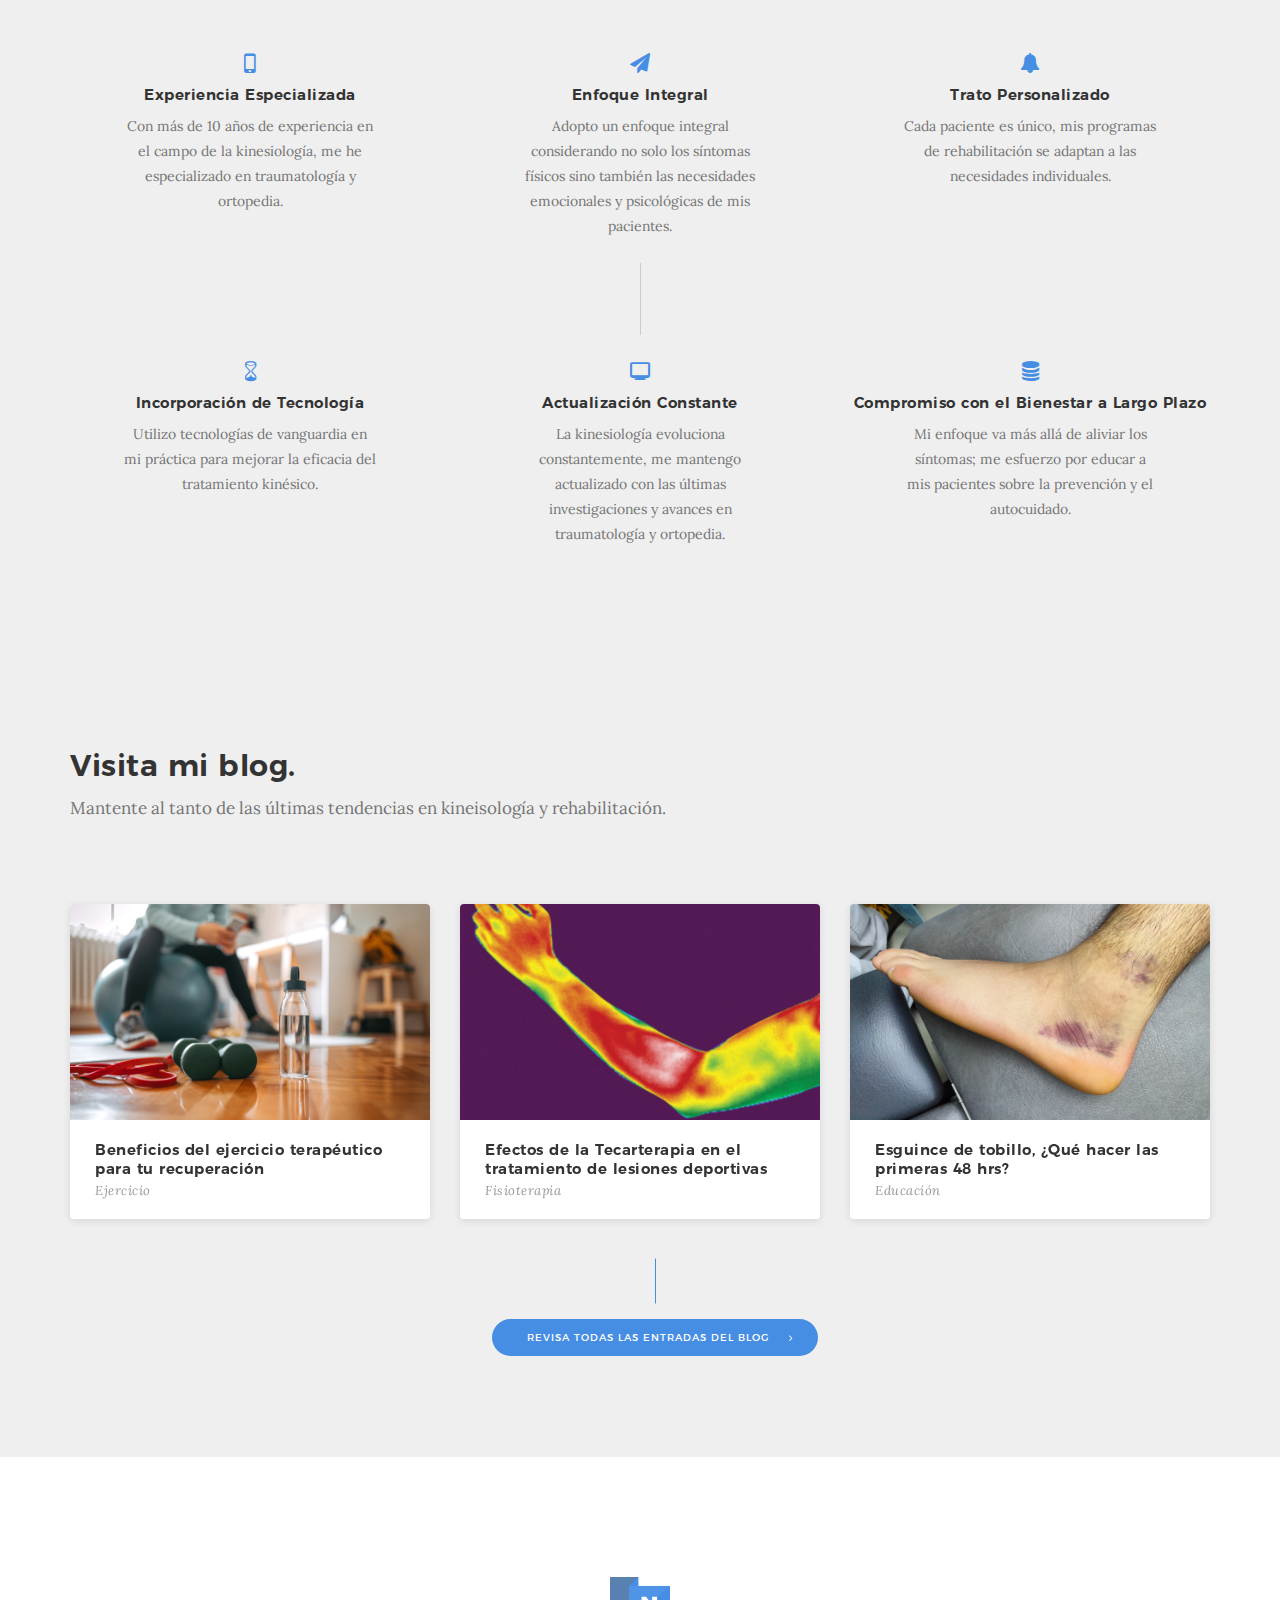
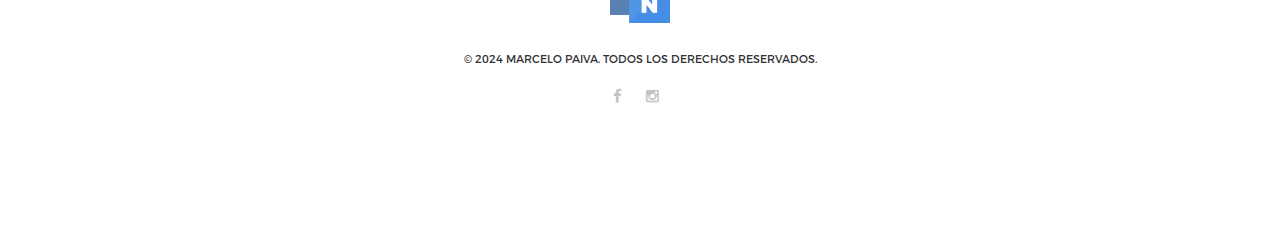
==== commit 44401f2c: "Fotos ok" ====
--- a/index.html
+++ b/index.html
@@ -64,7 +64,7 @@
             <header class="header">
                <div class="logo left-part">
                   <a href="index.html">
-                     <img alt="" src="img/logo/logo.png">
+                     <img alt="" src="img/logo/omtturquesa.jpg">
                   </a>
                </div>
                <div class="toggle-navigation right-part">
@@ -95,10 +95,8 @@
                   <!--Row-->
                   <div class="row">
                      <div class="col-sm-12 ">
-                        <h1 class="mb-10 uppercase">kinesiología y rehabilitación <span>eficiente, </span>optimiza tu
-                           recuperación
-                           <br>
-                           y alivia el <span>dolor</span>.
+                        <h1 class="mb-10 uppercase">kinesiología y rehabilitación <span>eficientes, </span>optimiza tu
+                           recuperación y alivia el <span>dolor</span>.
                         </h1>
                         <p>Con ejercicio terapéutico, educación y fisioterapia <br>
                            soy el encargado de asistrir una recuperación de la que tú debes ser protagonista.
@@ -269,7 +267,7 @@
          <section class="testimonials split-container">
             <div class="img-content col-md-6  absolute-left">
                <div class="background-img">
-                  <img alt="" src="img/gym.png" />
+                  <img alt="" src="img/servicios/review.png" />
                </div>
             </div>
             <div class="col-md-6 col-md-push-6 pt-100 pb-100 bg-dark">
